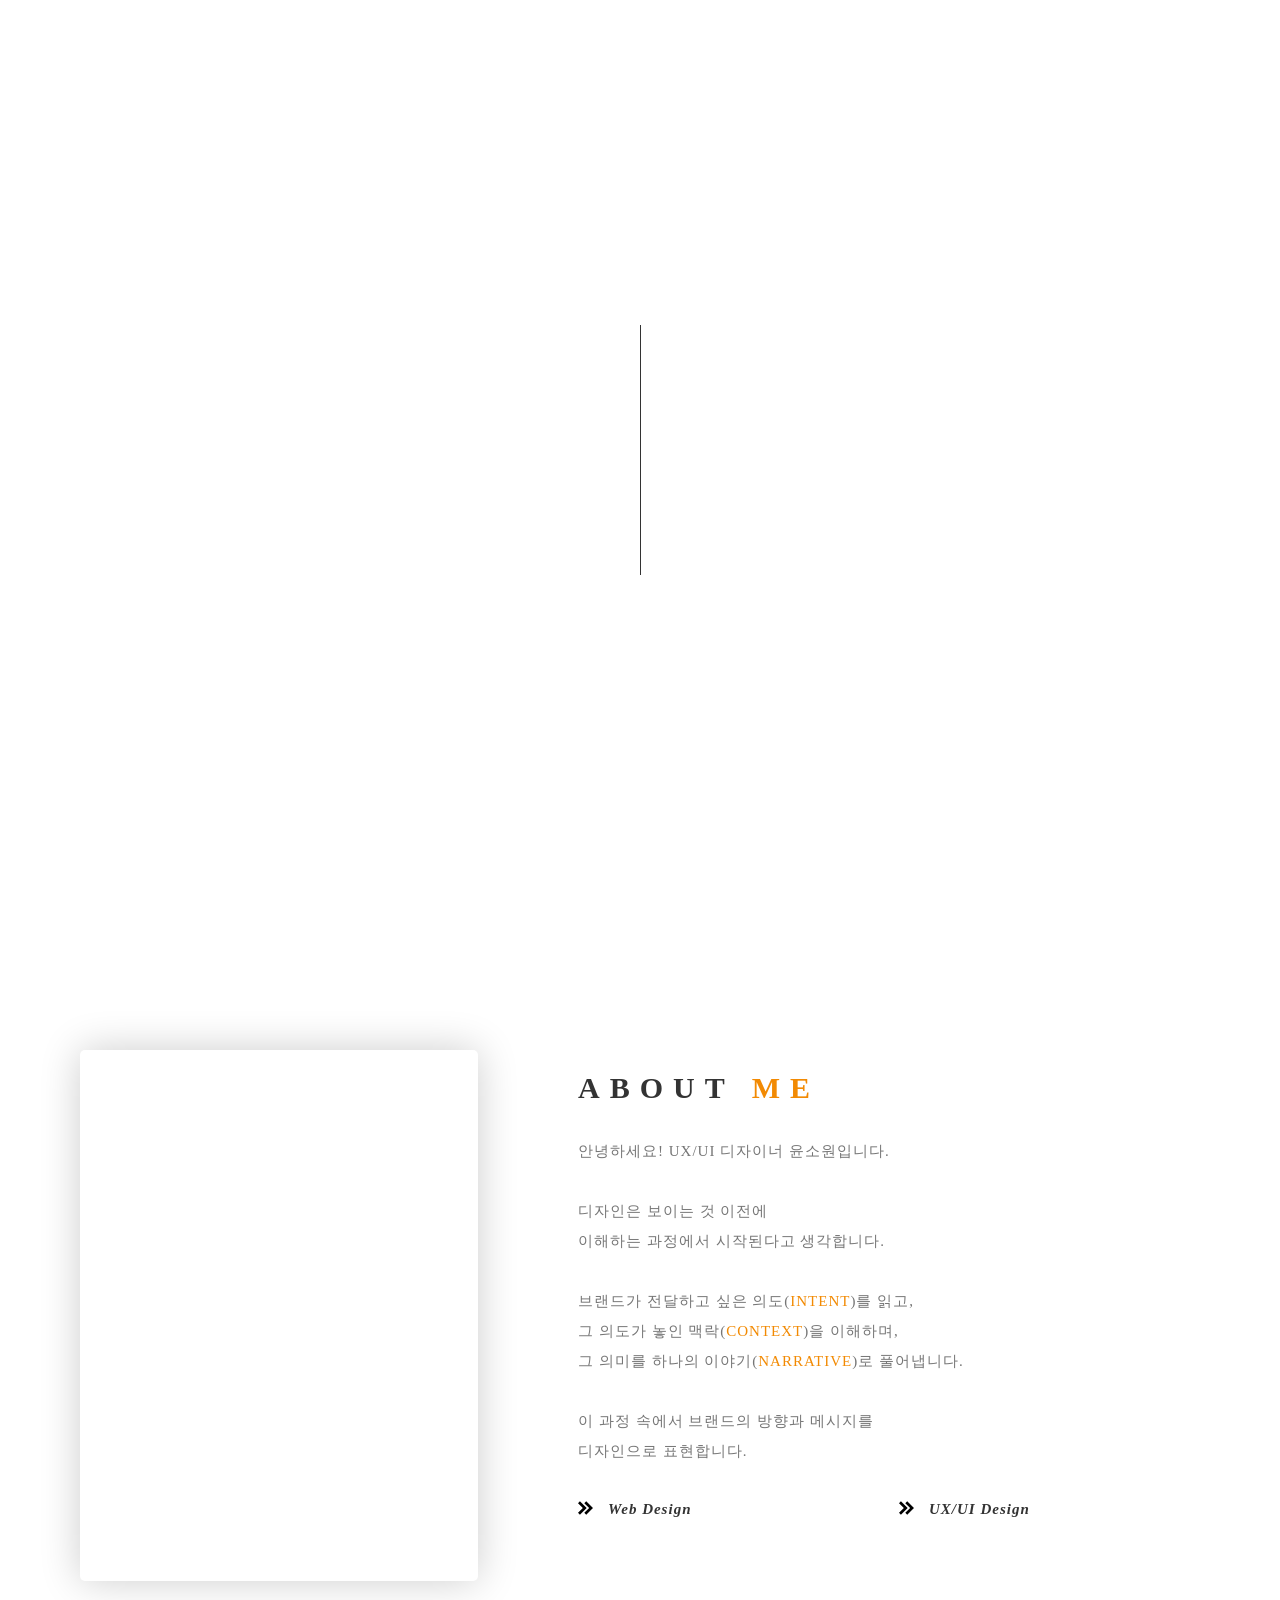
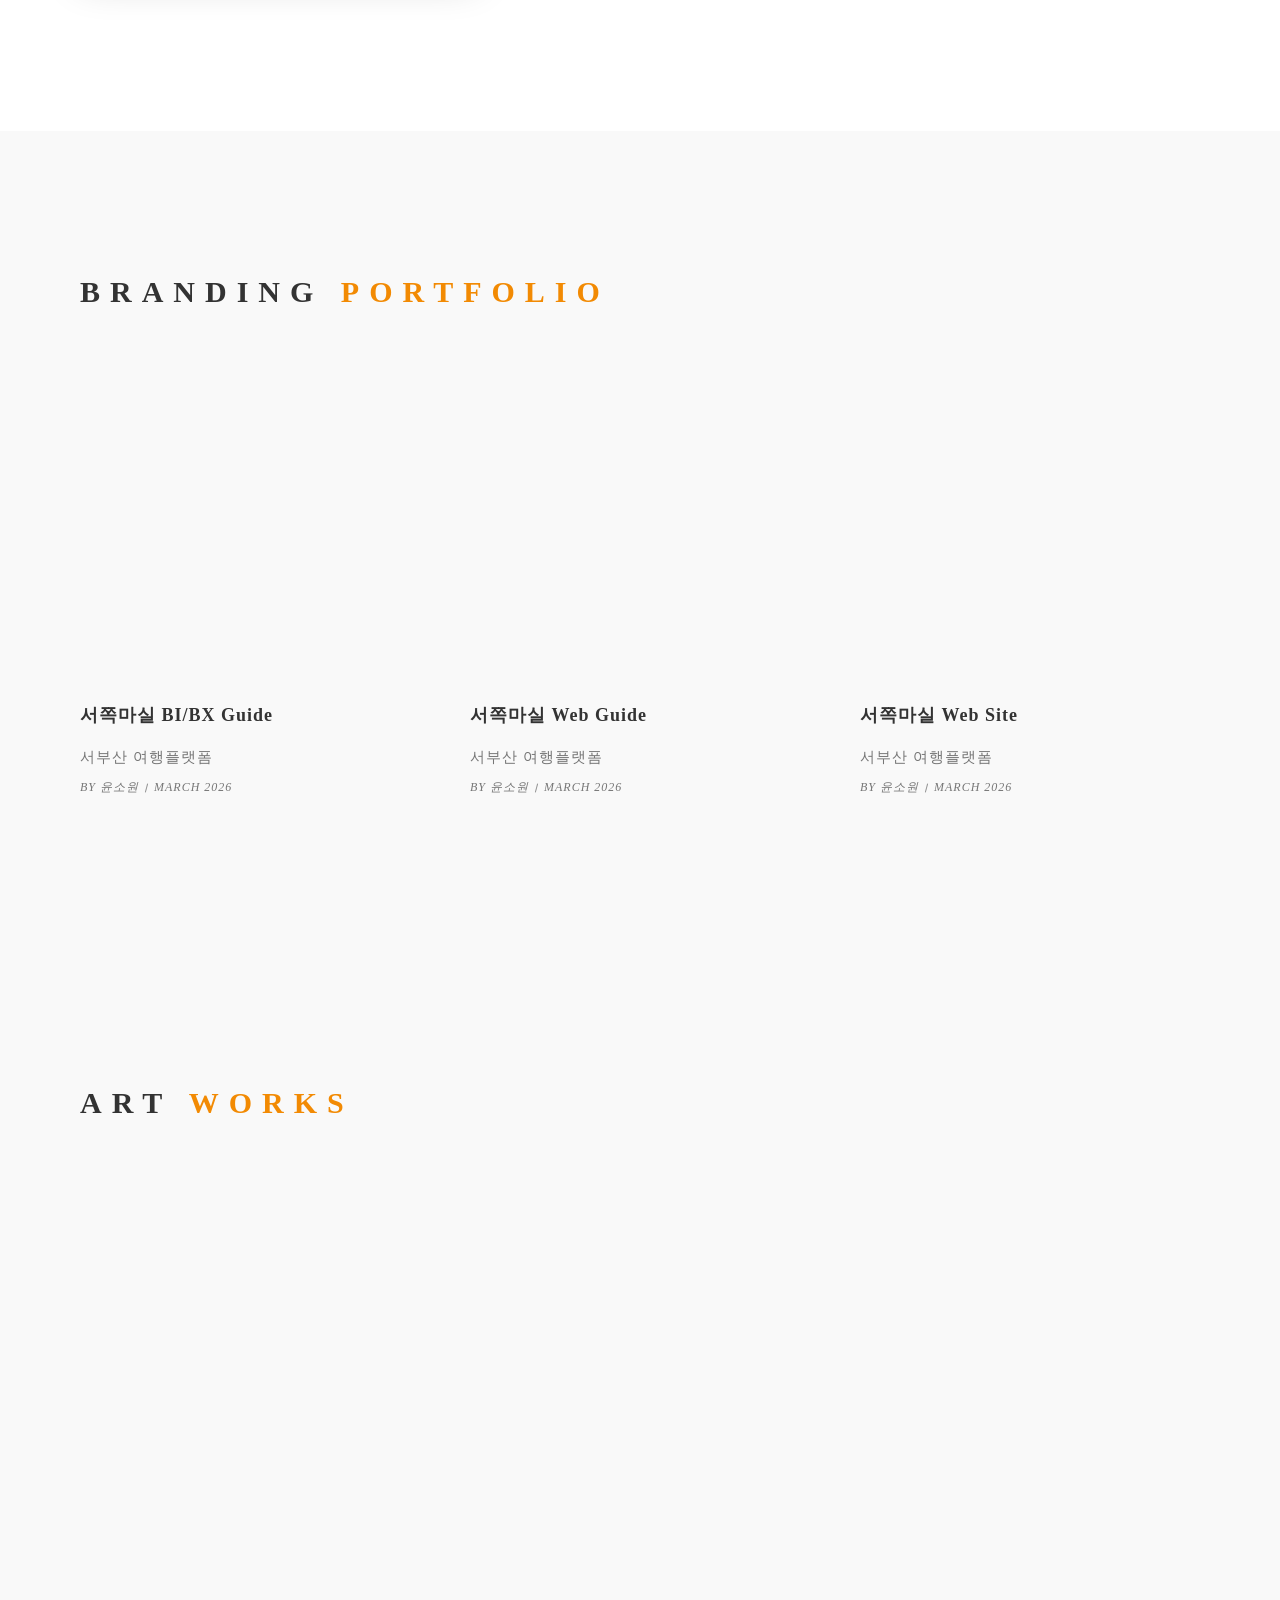
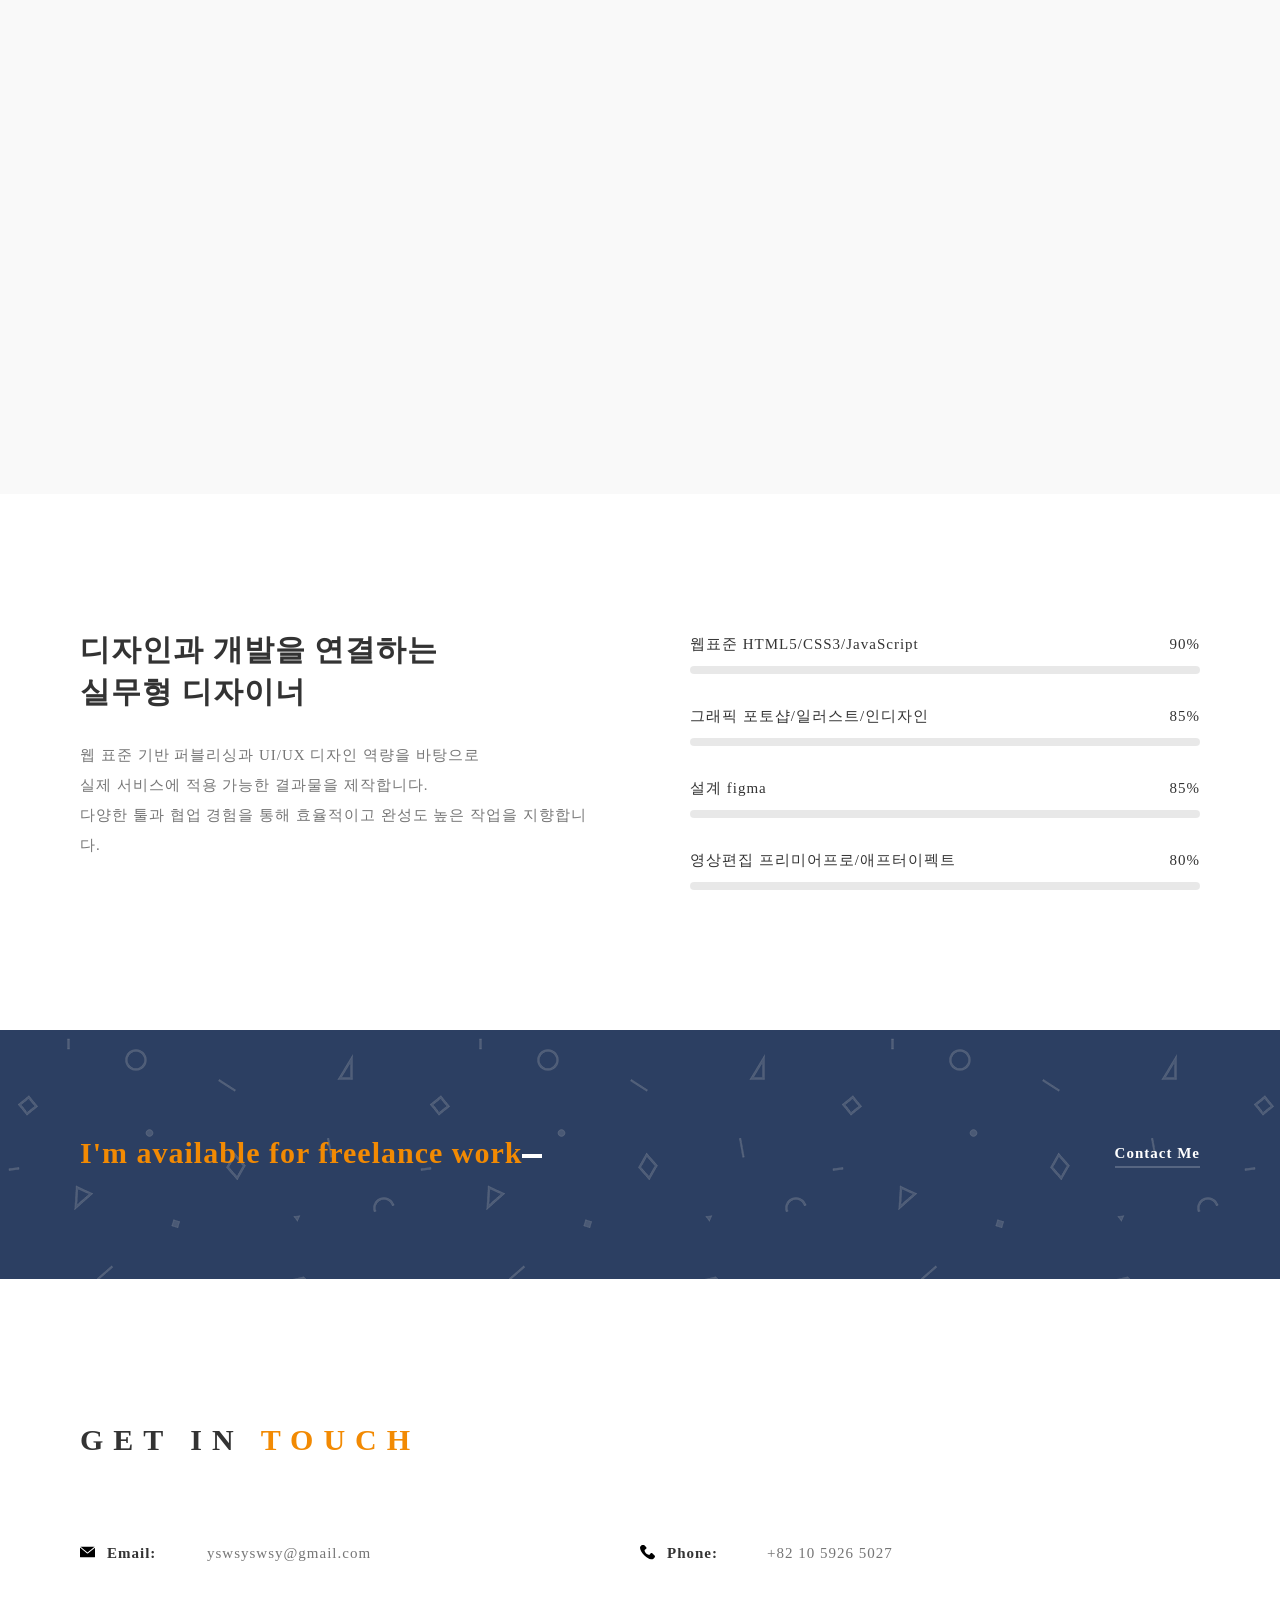
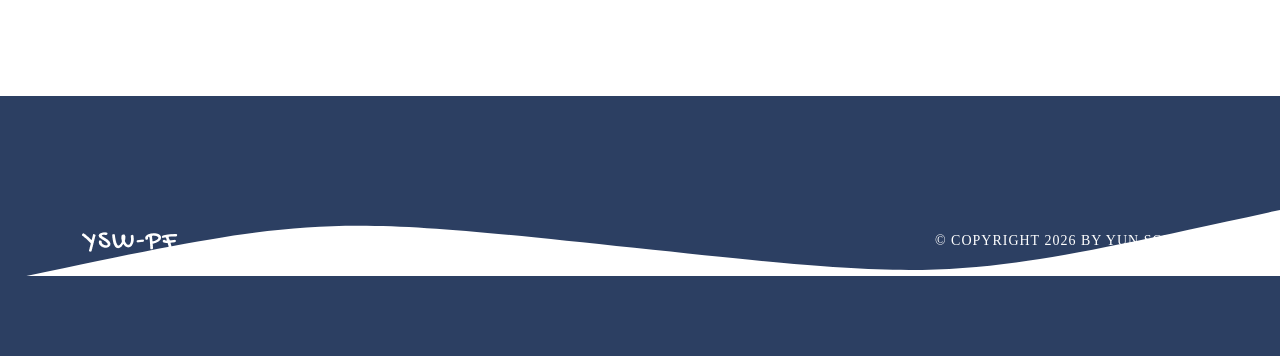
==== index.html @ cc667009 "Add files via upload" ====
<!DOCTYPE html>
<!--[if lt IE 7 ]><html class="ie ie6" lang="en"> <![endif]-->
<!--[if IE 7 ]><html class="ie ie7" lang="en"> <![endif]-->
<!--[if IE 8 ]><html class="ie ie8" lang="en"> <![endif]-->
<!--[if (gte IE 9)|!(IE)]><!-->
<html lang="ko"> <!--<![endif]-->

<head>

	<meta http-equiv="Content-Type" content="text/html; charset=utf-8" />

	<link rel="icon" type="image/png" href="img/favicon.png" />

	<meta name="description" content="Name of your web site">
	<meta name="author" content="Marketify">

	<meta name="viewport" content="width=device-width, initial-scale=1, maximum-scale=1">

	<title>Portfolio</title>

	<!-- STYLES -->
	<!-- 웹폰트 연결 -->
	<!-- font-family: 'Spoqa Han Sans Neo', 'sans-serif'; -->
	<link href='//spoqa.github.io/spoqa-han-sans/css/SpoqaHanSansNeo.css' rel='stylesheet' type='text/css'>
	<!-- font-family: "Gochi Hand", cursive; -->
	<link rel="preconnect" href="https://fonts.googleapis.com">
	<link rel="preconnect" href="https://fonts.gstatic.com" crossorigin>
	<link href="https://fonts.googleapis.com/css2?family=Gochi+Hand&display=swap" rel="stylesheet">


	<link rel="stylesheet" type="text/css" href="css/plugins.css" />
	<link rel="stylesheet" type="text/css" href="css/colors.css" />
	<link rel="stylesheet" type="text/css" href="css/darkMode.css" />
	<link rel="stylesheet" type="text/css" href="css/style.css" />
	<!--[if lt IE 9]> <script type="text/javascript" src="js/modernizr.custom.js"></script> <![endif]-->
	<!-- /STYLES -->

</head>

<body> <!-- FOR DARK MODE: Add class "dark" Example: <body class="dark"> -->

	<!-- PRELOADER -->
	<div id="preloader">
		<div class="loader_line"></div>
	</div>
	<!-- /PRELOADER -->

	<!-- WRAPPER ALL -->
	<div class="grax_tm_all_wrap" data-magic-cursor="" data-color="orange">

		<!-- MAGIC CURSOR VALUES: "", hide -->
		<!-- COLOR VALUES: blue, green, brown, pink, orange, black, white, purple, sky, cadetBlue, crimson, olive, red -->



		<!-- MODALBOX NEWS -->
		<!-- <div class="grax_tm_modalbox_news">
			<div class="box_inner">
				<div class="close">
					<a href="#"><img class="svg" src="img/svg/cancel.svg" alt="" /></a>
				</div>
				<div class="description_wrap scrollable">
				</div>
			</div>
		</div> -->
		<!-- /MODALBOX NEWS -->

		<!-- TOPBAR -->
		<div class="grax_tm_topbar">
			<div class="container">
				<div class="topbar_inner">
					<div class="logo">
						<a class="dark" href="#"><img src="img/logo/dark.png" alt="" /></a>
						<a class="light" href="#"><img src="img/logo/logo.png" alt="" /></a>
					</div>
					<div class="menu">
						<ul class="anchor_nav">
							<li class="current"><a href="#home">Home</a></li>
							<li><a href="#about">About</a></li>
							<li><a href="#portfolio">Portfolio</a></li>
							<li><a href="#artwork">Artwork</a></li>
							<li><a href="#contact">Contact</a></li>
						</ul>
					</div>
				</div>
			</div>
		</div>
		<!-- /TOPBAR -->

		<!-- MOBILE MENU -->
		<div class="grax_tm_mobile_menu">
			<div class="topbar_inner">
				<div class="container bigger">
					<div class="topbar_in">
						<div class="logo">
							<a href="#"><img src="img/logo/dark.png" alt="" /></a>
						</div>
						<div class="my_trigger">
							<div class="hamburger hamburger--collapse-r">
								<div class="hamburger-box">
									<div class="hamburger-inner"></div>
								</div>
							</div>
						</div>
					</div>
				</div>
			</div>
			<div class="dropdown">
				<div class="container">
					<div class="dropdown_inner">
						<ul class="anchor_nav">
							<li><a href="#home">Home</a></li>
							<li><a href="#about">About</a></li>
							<li><a href="#portfolio">Portfolio</a></li>
							<li><a href="#artwork">Artwork</a></li>
							<li><a href="#contact">Contact</a></li>
						</ul>
					</div>
				</div>
			</div>
		</div>
		<!-- /MOBILE MENU -->

		<!-- HERO -->
		<div class="grax_tm_hero" id="home">
			<div class="bg">
				<!-- <div class="image" data-img-url="img/slider/1.jpg"></div> -->
				<div class="image">
					<video src="img/slider/1.mp4" autoplay muted loop playsinline></video>
				</div>
				<div class="overlay"></div>
			</div>
			<div class="content">
				<div class="container">
					<div class="details" data-animation="toTop">
						<!-- Animation Values: toTop, toRight, scale, rotate -->
						<h3 class="fn_animation name">Yun Sowon</h3>
						<span class="fn_animation job">Branding &amp; UX/UI Designer</span>
					</div>
					<div class="grax_tm_down" data-skin="light">
						<div class="line_wrapper">
							<div class="line"></div>
						</div>
					</div>
				</div>
			</div>
		</div>
		<!-- /HERO -->

		<!-- ABOUT -->
		<div class="grax_tm_section" id="about">
			<div class="grax_tm_about">
				<div class="container">
					<div class="about_inner">
						<div class="left wow fadeInLeft" data-wow-duration="1.5s">
							<div class="image parallax" data-relative-input="true">
								<img src="img/placeholders/3-4.jpg" alt="" />
								<div class="main layer" data-img-url="img/about/1.jpg" data-depth="0.04"></div>
							</div>
						</div>
						<div class="right wow fadeInLeft" data-wow-duration="1.5s" data-wow-delay=".2s">
							<div class="grax_tm_title_holder">
								<h3>About <span>Me</span></h3>
							</div>
							<div class="text">
								<p>
									안녕하세요! UX/UI 디자이너 윤소원입니다.<br><br>

									디자인은 보이는 것 이전에<br>
									이해하는 과정에서 시작된다고 생각합니다.<br><br>

									브랜드가 전달하고 싶은 의도(<span>INTENT</span>)를 읽고,<br>
									그 의도가 놓인 맥락(<span>CONTEXT</span>)을 이해하며,<br>
									그 의미를 하나의 이야기(<span>NARRATIVE</span>)로 풀어냅니다.<br><br>

									이 과정 속에서 브랜드의 방향과 메시지를<br>
									디자인으로 표현합니다.
								</p>
							</div>
							<div class="list">
								<ul>
									<li>
										<div class="list_inner">
											<img class="svg" src="img/svg/checked.svg" alt="" />
											<span>Web Design</span>
										</div>
									</li>
									<li>
										<div class="list_inner">
											<img class="svg" src="img/svg/checked.svg" alt="" />
											<span>UX/UI Design</span>
										</div>
									</li>
									<!-- <li>
										<div class="list_inner">
											<img class="svg" src="img/svg/checked.svg" alt="" />
											<span>Social Media Marketing</span>
										</div>
									</li> -->
									<!-- <li>
										<div class="list_inner">
											<img class="svg" src="img/svg/checked.svg" alt="" />
											<span>Content Generation</span>
										</div>
									</li> -->
								</ul>
							</div>
							<!-- <div class="grax_tm_button">
								<a href="img/resume/resume.jpg" download>Download CV</a>
							</div> -->
						</div>
					</div>
				</div>
			</div>
		</div>
		<!-- /ABOUT -->
		<!-- NEWS -->
		<div class="grax_tm_section" id="portfolio">
			<div class="grax_tm_news">
				<div class="container">
					<div class="grax_tm_title_holder">
						<h3>Branding <span>Portfolio</span></h3>
					</div>
					<div class="news_list">
						<ul>
							<li class="wow fadeInLeft" data-wow-duration="1.5s">
								<div class="list_inner">
									<a href="./guide/guide_bibx/guide_bibx.html" target="_blank">
										<div class="image">
											<img src="img/placeholders/4-3.jpg" alt="" />
											<div class="main" data-img-url="img/news/1.jpg"></div>
										</div>
										<div class="details">
											<h3 class="title"><a href="javascript:return false;">서쪽마실 BI/BX Guide </a>
											</h3>
											<p>서부산 여행플랫폼</p>
											<p class="date">By <a href="javascript:return false;">윤소원</a> <span>March
													2026</span></p>
										</div>
									</a>
								</div>
							</li>
							<li class="wow fadeInLeft" data-wow-duration="1.5s" data-wow-delay=".2s">
								<div class="list_inner">
									<a href="./guide/guide_web/guide_web.html" target="_blank">
										<div class="image">
											<img src="img/placeholders/4-3.jpg" alt="" />
											<div class="main" data-img-url="img/news/2.jpg"></div>
										</div>
										<div class="details">
											<h3 class="title"><a href="javascript:return false;">서쪽마실 Web Guide </a>
											</h3>
											<p>서부산 여행플랫폼</p>
											<p class="date">By <a href="javascript:return false;">윤소원</a> <span>March
													2026</span></p>
										</div>
									</a>
								</div>
							</li>
							<li class="wow fadeInLeft" data-wow-duration="1.5s" data-wow-delay=".4s">
								<div class="list_inner">
									<a href="https://ysw-portfolio.github.io/westbusan-masil/" target="_blank">
										<div class="image">
											<img src="img/placeholders/4-3.jpg" alt="" />
											<div class="main" data-img-url="img/news/3.jpg"></div>
										</div>
										<div class="details">
											<h3 class="title"><a href="javascript:return false;">서쪽마실 Web Site </a></h3>
											<p>서부산 여행플랫폼</p>
											<p class="date">By <a href="javascript:return false;">윤소원</a> <span>March
													2026</span></p>
										</div>
									</a>
								</div>
							</li>
						</ul>
					</div>
				</div>
			</div>
		</div>
		<!-- /NEWS -->
		<!-- PORTFOLIO -->
		<div class="grax_tm_section" id="artwork">
			<div class="grax_tm_portfolio">
				<div class="container">
					<div class="grax_tm_title_holder">
						<h3>Art <span>Works</span></h3>
					</div>
					<div class="portfolio_list">
						<ul class="gallery_zoom my_waypoint">
							<!-- 1 -->
							<li class="wow fadeInLeft" data-wow-duration="1.5s">
								<div class="list_inner">
									<div class="image">
										<img src="img/placeholders/1-1.jpg" alt="" />
										<div class="main" data-img-url="img/portfolio/s_1.jpg"></div>
									</div>
									<div class="overlay"></div>
									<div class="details">
										<span>포스터</span>
										<h3>Art Busan</h3>
									</div>
									<a class="grax_tm_full_link zoom" href="img/portfolio/1.jpg"></a>
								</div>
							</li>
							<!-- 2 -->
							<li class="wow fadeInLeft" data-wow-duration="1.5s" data-wow-delay=".2s">
								<div class="list_inner">
									<div class="image">
										<img src="img/placeholders/1-1.jpg" alt="" />
										<div class="main" data-img-url="img/portfolio/s_2.jpg"></div>
									</div>
									<div class="overlay"></div>
									<div class="details">
										<span>포스터</span>
										<h3>부산청년문화주간 영스트리트 파티</h3>
									</div>
									<a class="grax_tm_full_link zoom" href="img/portfolio/2.jpg"></a>
								</div>
							</li>
							<!-- 3 -->
							<li class="wow fadeInLeft" data-wow-duration="1.5s" data-wow-delay=".4s">
								<div class="list_inner">
									<div class="image">
										<img src="img/placeholders/1-1.jpg" alt="" />
										<div class="main" data-img-url="img/portfolio/s_3.jpg"></div>
									</div>
									<div class="overlay"></div>
									<div class="details">
										<span>포스터</span>
										<h3>부산카페쇼</h3>
									</div>
									<a class="grax_tm_full_link zoom" href="img/portfolio/3.jpg"></a>
								</div>
							</li>
							<!-- 4 -->
							<li class="wow fadeInLeft" data-wow-duration="1.5s">
								<div class="list_inner">
									<div class="image">
										<img src="img/placeholders/1-1.jpg" alt="" />
										<div class="main" data-img-url="img/portfolio/s_4.jpg"></div>
									</div>
									<div class="overlay"></div>
									<div class="details">
										<span>포스터</span>
										<h3>부산 글로벌 오픈스카이 데이</h3>
									</div>
									<!-- <a class="grax_tm_full_link popup-youtube"
										href="https://www.youtube.com/watch?v=ICr_bOuM9Zo"></a> -->
									<a class="grax_tm_full_link zoom" href="img/portfolio/4.jpg"></a>
								</div>
							</li>
							<!-- 5 -->
							<li class="wow fadeInLeft" data-wow-duration="1.5s" data-wow-delay=".2s">
								<div class="list_inner">
									<div class="image">
										<img src="img/placeholders/1-1.jpg" alt="" />
										<div class="main" data-img-url="img/portfolio/s_5.jpg"></div>
									</div>
									<div class="overlay"></div>
									<div class="details">
										<span>포스터</span>
										<h3>부산국제락페스티벌</h3>
									</div>
									<a class="grax_tm_full_link zoom" href="img/portfolio/5.jpg"></a>
								</div>
							</li>
							<!-- 6 -->
							<li class="wow fadeInLeft" data-wow-duration="1.5s" data-wow-delay=".4s">
								<div class="list_inner">
									<div class="image">
										<img src="img/placeholders/1-1.jpg" alt="" />
										<div class="main" data-img-url="img/portfolio/s_6.jpg"></div>
									</div>
									<div class="overlay"></div>
									<div class="details">
										<span>포스터</span>
										<h3>서부산 시티투어</h3>
									</div>
									<a class="grax_tm_full_link zoom" href="img/portfolio/6.jpg"></a>
								</div>
							</li>
						</ul>
					</div>
				</div>
			</div>
		</div>
		<!-- /PORTFOLIO -->

		<!-- PROGRESS -->
		<div class="grax_tm_progress_part">
			<div class="container">
				<div class="part_inner">
					<div class="left wow fadeInLeft" data-wow-duration="1.5s">
						<h3>디자인과 개발을 연결하는<br> 실무형 디자이너</h3>
						<p>
							웹 표준 기반 퍼블리싱과 UI/UX 디자인 역량을 바탕으로<br>
							실제 서비스에 적용 가능한 결과물을 제작합니다.<br>
							다양한 툴과 협업 경험을 통해 효율적이고 완성도 높은 작업을 지향합니다.
						</p>
					</div>
					<div class="right wow fadeInLeft" data-wow-duration="1.5s" data-wow-delay=".2s">
						<div class="kioto_progress">
							<div class="progress_inner" data-value="90">
								<span><span class="label">웹표준 HTML5&#47;CSS3&#47;JavaScript</span><span
										class="number">90%</span></span>
								<div class="background">
									<div class="bar">
										<div class="bar_in"></div>
									</div>
								</div>
							</div>

							<div class="progress_inner" data-value="85">
								<span><span class="label">그래픽 포토샵&#47;일러스트&#47;인디자인</span><span
										class="number">85%</span></span>
								<div class="background">
									<div class="bar">
										<div class="bar_in"></div>
									</div>
								</div>
							</div>

							<div class="progress_inner" data-value="85">
								<span><span class="label">설계 figma</span><span class="number">85%</span></span>
								<div class="background">
									<div class="bar">
										<div class="bar_in"></div>
									</div>
								</div>
							</div>

							<div class="progress_inner" data-value="80">
								<span><span class="label">영상편집 프리미어프로&#47;애프터이펙트</span><span
										class="number">80%</span></span>
								<div class="background">
									<div class="bar">
										<div class="bar_in"></div>
									</div>
								</div>
							</div>
						</div>
					</div>
				</div>
			</div>
		</div>
		<!-- /PROGRESS -->

		<!-- TALK -->
		<div class="grax_tm_section">
			<div class="grax_tm_talk">
				<div class="container">
					<div class="talk_inner">
						<div class="text wow fadeInLeft" data-wow-duration="1.5s">
							<h3><span>I'm available for freelance work</span></h3>
						</div>
						<div class="button wow fadeInLeft anchor" data-wow-duration="1.5s" data-wow-delay=".2s">
							<a href="#contact">Contact Me</a>
						</div>
					</div>
				</div>
			</div>
		</div>
		<!-- /TALK -->



		<!-- CONTACT -->
		<div class="grax_tm_contact" id="contact">
			<div class="container">
				<div class="grax_tm_title_holder">
					<h3>Get in <span>Touch</span></h3>
				</div>
				<div class="contact_inner">
					<div class="left wow fadeInLeft" data-wow-duration="1s">
						<!-- <div class="text">
							<p>Please fill out the form on this section to contact with me. Or call between 9:00 a.m.
								and 8:00 p.m. ET, Monday through Friday</p>
						</div> -->
						<div class="info_list">
							<ul>
								<!-- <li>
									<div class="list_inner">
										<img class="svg" src="img/svg/location.svg" alt="" />
										<p><span class="first">Address:</span><span class="second">Brook 103, New York,
												USA</span></p>
									</div>
								</li> -->
								<li>
									<div class="list_inner">
										<img class="svg" src="img/svg/email.svg" alt="" />
										<p><span class="first">Email:</span><span class="second"><a
													href="#">yswsyswsy@gmail.com</a></span></p>
									</div>
								</li>
								<li>
									<div class="list_inner">
										<img class="svg" src="img/svg/phone.svg" alt="" />
										<p><span class="first">Phone:</span><span class="second"><a href="#">+82 10 5926
													5027</a></span /p>
									</div>
								</li>
								<!-- <li>
									<div class="list_inner">
										<img class="svg" src="img/svg/social/dribbble.svg" alt="" />
										<p><span class="first">Website:</span><span class="second"><a
													href="#">깃허브올리고수정하기</a></span></p>
									</div>
								</li> -->
								<!-- <li>
									<div class="list_inner">
										<img class="svg" src="img/svg/social/twitter.svg" alt="" />
										<p><span class="first">Twitter:</span><span class="second"><a
													href="#">@twitternickname</a></span></p>
									</div>
								</li> -->
								<!-- <li>
									<div class="list_inner">
										<img class="svg" src="img/svg/social/facebook.svg" alt="" />
										<p><span class="first">Facebook:</span><span class="second"><a
													href="#">@facebooknickname</a></span></p>
									</div>
								</li> -->
							</ul>
						</div>
					</div>
					<!-- <div class="right wow fadeInLeft" data-wow-duration="1s" data-wow-delay=".2s">
						<div class="fields">
							<form action="/" method="post" class="contact_form" id="contact_form">
								<div class="returnmessage"
									data-success="Your message has been received, We will contact you soon."></div>
								<div class="empty_notice"><span>Please Fill Required Fields</span></div>
								<div class="first">
									<ul>
										<li>
											<input id="name" type="text" placeholder="Name">
										</li>
										<li>
											<input id="email" type="text" placeholder="Email">
										</li>
									</ul>
								</div>
								<div class="last">
									<textarea id="message" placeholder="Message"></textarea>
								</div>
								<div class="grax_tm_button">
									<a id="send_message" href="#">Send Message</a>
								</div>

		

							</form>
						</div>
					</div> -->
				</div>
			</div>
		</div>
		<!-- /CONTACT -->

		<!-- COPYRIGHT -->
		<div class="grax_tm_section">
			<div class="grax_tm_copyright">
				<div class="my_wave">
					<svg width="100%" height="100%" version="1.1" xmlns="http://www.w3.org/2000/svg">
						<defs></defs>
						<path id="wave_img" data-color="#fff"
							d="M 0 185.609 C 317.16666666666663 118.136 317.16666666666663 118.136 634.3333333333333 151.87 C 951.4999999999999 185.609 951.4999999999999 185.609 1268.6666666666665 116.402 C 1585.833333333333 47.195 1585.833333333333 47.195 1903 131.925 L 1903 507 L 0 507 Z"
							fill="#fff"></path>
					</svg>
				</div>
				<div class="container">
					<div class="copyright_inner">
						<div class="logo wow fadeInLeft" data-wow-duration="1s">
							<img src="img/logo/logo.png" alt="" />
						</div>
						<div class="social wow fadeInLeft" data-wow-duration="1s" data-wow-delay=".2s">
							<ul>
								<!-- <li><a href="#"><img class="svg" src="img/svg/social/facebook.svg" alt="" /></a></li>
								<li><a href="#"><img class="svg" src="img/svg/social/twitter.svg" alt="" /></a></li>
								<li><a href="#"><img class="svg" src="img/svg/social/dribbble.svg" alt="" /></a></li>
								<li><a href="#"><img class="svg" src="img/svg/social/tik-tok.svg" alt="" /></a></li> -->
								<!-- You can download another svg icons from here for free https://www.flaticon.com -->
							</ul>
						</div>
						<div class="copy wow fadeInLeft" data-wow-duration="1s" data-wow-delay=".4s">
							<p>&copy; Copyright 2026 by YUN SOWON</p>
						</div>
					</div>
				</div>
			</div>
		</div>
		<!-- /COPYRIGHT -->

		<!-- CURSOR -->
		<div class="mouse-cursor cursor-outer"></div>
		<div class="mouse-cursor cursor-inner"></div>
		<!-- /CURSOR -->

		<!-- START: Page Progress -->
		<div class="progressbar">
			<a href="#"><span class="text">To Top</span></a>
			<span class="line"></span>
		</div>
		<!-- END: Page Progress -->

	</div>
	<!-- / WRAPPER ALL -->

	<!-- SCRIPTS -->
	<script src="js/jquery.js"></script>
	<!--[if lt IE 10]> <script type="text/javascript" src="js/ie8.js"></script> <![endif]-->
	<script src="js/plugins.js"></script>
	<script src="js/init.js"></script>
	<!-- /SCRIPTS -->

</body>

</html>
---- css/plugins.css ----
/*
This file is made by Marketify (2022)

01) BASE
02) FORM ELEMENTS
03) FONTELLO
04) SKELETON OR GRID
05) ANIMATION


*/

/*------------------------------------------------------------------*/ 
/*	BASE
/*------------------------------------------------------------------*/

html,body,div,span,applet,object,iframe,h1,h2,h3,h4,h5,h6,p,blockquote,pre,a,abbr,acronym,address,big,cite,code,del,dfn,em,font,ins,kbd,q,s,samp,small,strike,strong,sub,sup,tt,var,b,u,i,center,dl,dt,dd,ol,ul,li,fieldset,form,label,legend,table,caption,tbody,tfoot,thead,tr,th,td
	{
	background: transparent;
	border: 0;
	margin: 0;
	padding: 0;
	vertical-align: baseline;
	outline: none;
}

article, aside, details, figcaption, figure, footer, header, hgroup, nav, section {
    display: block;
}

blockquote {
	quotes: none;
}

blockquote:before,blockquote:after {
	content: '';
	content: none;
}
ul, ol{
	margin:0px;	
}
ul li, ol li{
	margin:0px;
}
img{
	vertical-align:middle;
	max-width:100%;
}
iframe{
	max-width:100%;
}
del {
	text-decoration: line-through;
}
a, i{
	border:none;
}
a:hover{text-decoration:none;}

table{
	width:100%;
	max-width:100%;
	text-align:left;
	border-collapse: collapse;
	border-spacing: 0px;
	margin-bottom:15px;
	color:#999;
	border:1px solid #eee;
}
table tr{
	border:1px solid #eee;
}
table th{
	vertical-align:top;
	color:#333;
	background:none;
	font-size:16px;
	font-weight:normal;
	padding:15px 10px;
	border:1px solid #eee;
}
table td{
	vertical-align:top;
	padding:10px;
	border:1px solid #eee;
}

code, pre {
	padding: 10px;
	padding-bottom: 0;
	border-left: 3px solid #6FBF71;
	border-bottom: 1px solid transparent;
	background: #f7f7f7;
	overflow-x:scroll;
}

pre{
	display: block;	
	word-break: break-all;
	word-wrap: break-word;
}
pre code { white-space: pre-wrap; }

.space10{width:100%; float:left; clear:both; margin-bottom:10px;}
.space20{width:100%; float:left; clear:both; margin-bottom:20px;}
.space30{width:100%; float:left; clear:both; margin-bottom:30px;}
.space40{width:100%; float:left; clear:both; margin-bottom:40px;}
.space50{width:100%; float:left; clear:both; margin-bottom:50px;}
.space60{width:100%; float:left; clear:both; margin-bottom:60px;}
.space70{width:100%; float:left; clear:both; margin-bottom:70px;}
.space80{width:100%; float:left; clear:both; margin-bottom:80px;}
.space90{width:100%; float:left; clear:both; margin-bottom:90px;}
.space100{width:100%; float:left; clear:both; margin-bottom:100px;}
.space200{width:100%; float:left; clear:both; margin-bottom:200px;}
.space300{width:100%; float:left; clear:both; margin-bottom:300px;}
.space400{width:100%; float:left; clear:both; margin-bottom:400px;}
.space500{width:100%; float:left; clear:both; margin-bottom:500px;}
.space1000{width:100%; float:left; clear:both; margin-bottom:1000px;}

/*------------------------------------------------------------------*/ 
/*	FORM ELEMENTS
/*------------------------------------------------------------------*/

textarea{
	border-radius:0;
	font-size:13px;
	resize:vertical;
	font-family:"Poppins";
	letter-spacing: 1.2px !important;
	
	-webkit-box-sizing: border-box; /* Safari/Chrome, other WebKit */
	-moz-box-sizing: border-box;    /* Firefox, other Gecko */
	-ms-box-sizing: border-box;     /* IE 10 + */
	box-sizing: border-box;         /* Opera/IE 8+ */
	
	line-height:1.4;
	padding:10px!important;
	width:100%;
	border:1px solid #eee;
	
	-webkit-transition: all .3s ease;
	   -moz-transition: all .3s ease;
	    -ms-transition: all .3s ease;
	     -o-transition: all .3s ease;
	        transition: all .3s ease;
}
input[type="text"],
input[type="password"],
input[type="datetime"],
input[type="datetime-local"],
input[type="date"],
input[type="month"],
input[type="time"],
input[type="week"],
input[type="number"],
input[type="email"],
input[type="url"],
input[type="search"],
input[type="tel"],
input[type="color"],
.uneditable-input {
	border-radius:0;
	font-size:13px;
	min-width:auto;
	letter-spacing:1.4px;
	
	-webkit-box-sizing: border-box; /* Safari/Chrome, other WebKit */
	-moz-box-sizing: border-box;    /* Firefox, other Gecko */
	-ms-box-sizing: border-box;     /* IE 10 + */
	box-sizing: border-box;         /* Opera/IE 8+ */
	
	font-family:"Poppins";
	
	line-height:1.6;
	padding:10px!important;
	height:44px;
	vertical-align:middle;
	border:1px solid #eee;
	
	-webkit-transition: all .3s ease;
	   -moz-transition: all .3s ease;
	    -ms-transition: all .3s ease;
	     -o-transition: all .3s ease;
	        transition: all .3s ease;
}

textarea:focus,
input[type="text"]:focus,
input[type="password"]:focus,
input[type="datetime"]:focus,
input[type="datetime-local"]:focus,
input[type="date"]:focus,
input[type="month"]:focus,
input[type="time"]:focus,
input[type="week"]:focus,
input[type="number"]:focus,
input[type="email"]:focus,
input[type="url"]:focus,
input[type="search"]:focus,
input[type="tel"]:focus,
input[type="color"]:focus,
.uneditable-input:focus {
	border-color:#ccc;
	background:#eee;
}

input[type="submit"]{
	padding: 13px 15px;
	height: 40px;
	line-height: 1;
	text-transform: uppercase;
	font-size: 13px;
	font-weight: 600;
	text-decoration: none;
	letter-spacing: 0.5px;
	border:none;
	cursor:pointer;
	color: #FFF;
	background:#777;
	
	-webkit-transition: all .3s ease;
	   -moz-transition: all .3s ease;
	    -ms-transition: all .3s ease;
	     -o-transition: all .3s ease;
	        transition: all .3s ease;
}
input[type="submit"]:hover{
	background:#444;
}
select{
	padding:8px;
	border:2px solid #eee;
}
input[type="button"]{
	cursor:pointer;
	-webkit-transition: all .3s ease;
	   -moz-transition: all .3s ease;
	    -ms-transition: all .3s ease;
	     -o-transition: all .3s ease;
	        transition: all .3s ease;
}


/*------------------------------------------------------------------*/ 
/*	MAGNIFIC POPUP
/*------------------------------------------------------------------*/

.mfp-bg,.mfp-wrap{position:fixed;left:0;top:0}.mfp-bg,.mfp-container,.mfp-wrap{height:100%;width:100%}.mfp-arrow:after,.mfp-arrow:before,.mfp-container:before,.mfp-figure:after{content:''}.mfp-bg{z-index:1042;overflow:hidden;background:#0b0b0b;opacity:.8}.mfp-wrap{z-index:1043;outline:0!important;-webkit-backface-visibility:hidden}.mfp-container{text-align:center;position:absolute;left:0;top:0;padding:0 8px;box-sizing:border-box}.mfp-container:before{display:inline-block;height:100%;vertical-align:middle}.mfp-align-top .mfp-container:before{display:none}.mfp-content{position:relative;display:inline-block;vertical-align:middle;margin:0 auto;text-align:left;z-index:1045}.mfp-ajax-holder .mfp-content,.mfp-inline-holder .mfp-content{width:100%;cursor:auto}.mfp-ajax-cur{cursor:progress}.mfp-zoom-out-cur,.mfp-zoom-out-cur .mfp-image-holder .mfp-close{cursor:-moz-zoom-out;cursor:-webkit-zoom-out;cursor:zoom-out}.mfp-zoom{cursor:pointer;cursor:-webkit-zoom-in;cursor:-moz-zoom-in;cursor:zoom-in}.mfp-auto-cursor .mfp-content{cursor:auto}.mfp-arrow,.mfp-close,.mfp-counter,.mfp-preloader{-webkit-user-select:none;-moz-user-select:none;user-select:none}.mfp-loading.mfp-figure{display:none}.mfp-hide{display:none!important}.mfp-preloader{color:#CCC;position:absolute;top:50%;width:auto;text-align:center;margin-top:-.8em;left:8px;right:8px;z-index:1044}.mfp-preloader a{color:#CCC}.mfp-close,.mfp-preloader a:hover{color:#FFF}.mfp-s-error .mfp-content,.mfp-s-ready .mfp-preloader{display:none}button.mfp-arrow,button.mfp-close{overflow:visible;cursor:pointer;background:0 0;border:0;-webkit-appearance:none;display:block;outline:0;padding:0;z-index:1046;box-shadow:none;touch-action:manipulation}.mfp-figure:after,.mfp-iframe-scaler iframe{box-shadow:0 0 8px rgba(0,0,0,.6);position:absolute;left:0}button::-moz-focus-inner{padding:0;border:0}.mfp-close{width:44px;height:44px;line-height:44px;position:absolute;right:0;top:0;text-decoration:none;text-align:center;opacity:.65;padding:0 0 18px 10px;font-style:normal;font-size:28px;font-family:Arial,Baskerville,monospace}.mfp-close:focus,.mfp-close:hover{opacity:1}.mfp-close:active{top:1px}.mfp-close-btn-in .mfp-close{color:#333}.mfp-iframe-holder .mfp-close,.mfp-image-holder .mfp-close{color:#FFF;right:-6px;text-align:right;padding-right:6px;width:100%}.mfp-counter{position:absolute;top:0;right:0;color:#CCC;font-size:12px;line-height:18px;white-space:nowrap}.mfp-figure,img.mfp-img{line-height:0}.mfp-arrow{position:absolute;opacity:.65;margin:-55px 0 0;top:50%;padding:0;width:90px;height:110px;-webkit-tap-highlight-color:transparent}.mfp-arrow:active{margin-top:-54px}.mfp-arrow:focus,.mfp-arrow:hover{opacity:1}.mfp-arrow:after,.mfp-arrow:before{display:block;width:0;height:0;position:absolute;left:0;top:0;margin-top:35px;margin-left:35px;border:inset transparent}.mfp-arrow:after{border-top-width:13px;border-bottom-width:13px;top:8px}.mfp-arrow:before{border-top-width:21px;border-bottom-width:21px;opacity:.7}.mfp-arrow-left{left:0}.mfp-arrow-left:after{border-right:17px solid #FFF;margin-left:31px}.mfp-arrow-left:before{margin-left:25px;border-right:27px solid #3F3F3F}.mfp-arrow-right{right:0}.mfp-arrow-right:after{border-left:17px solid #FFF;margin-left:39px}.mfp-arrow-right:before{border-left:27px solid #3F3F3F}.mfp-iframe-holder{padding-top:40px;padding-bottom:40px}.mfp-iframe-holder .mfp-content{line-height:0;width:100%;max-width:900px}.mfp-image-holder .mfp-content,img.mfp-img{max-width:100%}.mfp-iframe-holder .mfp-close{top:-40px}.mfp-iframe-scaler{width:100%;height:0;overflow:hidden;padding-top:56.25%}.mfp-iframe-scaler iframe{display:block;top:0;width:100%;height:100%;background:#000}.mfp-figure:after,img.mfp-img{width:auto;height:auto;display:block}img.mfp-img{box-sizing:border-box;padding:40px 0;margin:0 auto}.mfp-figure:after{top:40px;bottom:40px;right:0;z-index:-1;background:#444}.mfp-figure small{color:#BDBDBD;display:block;font-size:12px;line-height:14px}.mfp-figure figure{margin:0}.mfp-bottom-bar{margin-top:-36px;position:absolute;top:100%;left:0;width:100%;cursor:auto}.mfp-title{text-align:left;line-height:18px;color:#F3F3F3;word-wrap:break-word;padding-right:36px}.mfp-gallery .mfp-image-holder .mfp-figure{cursor:pointer}@media screen and (max-width:800px) and (orientation:landscape),screen and (max-height:300px){.mfp-img-mobile .mfp-image-holder{padding-left:0;padding-right:0}.mfp-img-mobile img.mfp-img{padding:0}.mfp-img-mobile .mfp-figure:after{top:0;bottom:0}.mfp-img-mobile .mfp-figure small{display:inline;margin-left:5px}.mfp-img-mobile .mfp-bottom-bar{background:rgba(0,0,0,.6);bottom:0;margin:0;top:auto;padding:3px 5px;position:fixed;box-sizing:border-box}.mfp-img-mobile .mfp-bottom-bar:empty{padding:0}.mfp-img-mobile .mfp-counter{right:5px;top:3px}.mfp-img-mobile .mfp-close{top:0;right:0;width:35px;height:35px;line-height:35px;background:rgba(0,0,0,.6);position:fixed;text-align:center;padding:0}}@media all and (max-width:900px){.mfp-arrow{-webkit-transform:scale(.75);transform:scale(.75)}.mfp-arrow-left{-webkit-transform-origin:0;transform-origin:0}.mfp-arrow-right{-webkit-transform-origin:100%;transform-origin:100%}.mfp-container{padding-left:6px;padding-right:6px}}



/*------------------------------------------------------------------*/ 
/*	ANIMATION
/*------------------------------------------------------------------*/

/*!
 * animate.css -http://daneden.me/animate
 * Version - 3.5.2
 * Licensed under the MIT license - http://opensource.org/licenses/MIT
 *
 * Copyright (c) 2017 Daniel Eden
 */

.animated {
  animation-duration: 1s;
  animation-fill-mode: both;
}

.animated.infinite {
  animation-iteration-count: infinite;
}

.animated.hinge {
  animation-duration: 2s;
}

.animated.flipOutX,
.animated.flipOutY,
.animated.bounceIn,
.animated.bounceOut {
  animation-duration: .75s;
}

@keyframes bounce {
  from, 20%, 53%, 80%, to {
    animation-timing-function: cubic-bezier(0.215, 0.610, 0.355, 1.000);
    transform: translate3d(0,0,0);
  }

  40%, 43% {
    animation-timing-function: cubic-bezier(0.755, 0.050, 0.855, 0.060);
    transform: translate3d(0, -30px, 0);
  }

  70% {
    animation-timing-function: cubic-bezier(0.755, 0.050, 0.855, 0.060);
    transform: translate3d(0, -15px, 0);
  }

  90% {
    transform: translate3d(0,-4px,0);
  }
}

.bounce {
  animation-name: bounce;
  transform-origin: center bottom;
}

@keyframes flash {
  from, 50%, to {
    opacity: 1;
  }

  25%, 75% {
    opacity: 0;
  }
}

.flash {
  animation-name: flash;
}

/* originally authored by Nick Pettit - https://github.com/nickpettit/glide */

@keyframes pulse {
  from {
    transform: scale3d(1, 1, 1);
  }

  50% {
    transform: scale3d(1.05, 1.05, 1.05);
  }

  to {
    transform: scale3d(1, 1, 1);
  }
}

.pulse {
  animation-name: pulse;
}

@keyframes rubberBand {
  from {
    transform: scale3d(1, 1, 1);
  }

  30% {
    transform: scale3d(1.25, 0.75, 1);
  }

  40% {
    transform: scale3d(0.75, 1.25, 1);
  }

  50% {
    transform: scale3d(1.15, 0.85, 1);
  }

  65% {
    transform: scale3d(.95, 1.05, 1);
  }

  75% {
    transform: scale3d(1.05, .95, 1);
  }

  to {
    transform: scale3d(1, 1, 1);
  }
}

.rubberBand {
  animation-name: rubberBand;
}

@keyframes shake {
  from, to {
    transform: translate3d(0, 0, 0);
  }

  10%, 30%, 50%, 70%, 90% {
    transform: translate3d(-10px, 0, 0);
  }

  20%, 40%, 60%, 80% {
    transform: translate3d(10px, 0, 0);
  }
}

.shake {
  animation-name: shake;
}

@keyframes headShake {
  0% {
    transform: translateX(0);
  }

  6.5% {
    transform: translateX(-6px) rotateY(-9deg);
  }

  18.5% {
    transform: translateX(5px) rotateY(7deg);
  }

  31.5% {
    transform: translateX(-3px) rotateY(-5deg);
  }

  43.5% {
    transform: translateX(2px) rotateY(3deg);
  }

  50% {
    transform: translateX(0);
  }
}

.headShake {
  animation-timing-function: ease-in-out;
  animation-name: headShake;
}

@keyframes swing {
  20% {
    transform: rotate3d(0, 0, 1, 15deg);
  }

  40% {
    transform: rotate3d(0, 0, 1, -10deg);
  }

  60% {
    transform: rotate3d(0, 0, 1, 5deg);
  }

  80% {
    transform: rotate3d(0, 0, 1, -5deg);
  }

  to {
    transform: rotate3d(0, 0, 1, 0deg);
  }
}

.swing {
  transform-origin: top center;
  animation-name: swing;
}

@keyframes tada {
  from {
    transform: scale3d(1, 1, 1);
  }

  10%, 20% {
    transform: scale3d(.9, .9, .9) rotate3d(0, 0, 1, -3deg);
  }

  30%, 50%, 70%, 90% {
    transform: scale3d(1.1, 1.1, 1.1) rotate3d(0, 0, 1, 3deg);
  }

  40%, 60%, 80% {
    transform: scale3d(1.1, 1.1, 1.1) rotate3d(0, 0, 1, -3deg);
  }

  to {
    transform: scale3d(1, 1, 1);
  }
}

.tada {
  animation-name: tada;
}

/* originally authored by Nick Pettit - https://github.com/nickpettit/glide */

@keyframes wobble {
  from {
    transform: none;
  }

  15% {
    transform: translate3d(-25%, 0, 0) rotate3d(0, 0, 1, -5deg);
  }

  30% {
    transform: translate3d(20%, 0, 0) rotate3d(0, 0, 1, 3deg);
  }

  45% {
    transform: translate3d(-15%, 0, 0) rotate3d(0, 0, 1, -3deg);
  }

  60% {
    transform: translate3d(10%, 0, 0) rotate3d(0, 0, 1, 2deg);
  }

  75% {
    transform: translate3d(-5%, 0, 0) rotate3d(0, 0, 1, -1deg);
  }

  to {

    transform: none;
  }
}

.wobble {
  animation-name: wobble;
}

@keyframes jello {
  from, 11.1%, to {
    transform: none;
  }

  22.2% {
    transform: skewX(-12.5deg) skewY(-12.5deg);
  }

  33.3% {
    transform: skewX(6.25deg) skewY(6.25deg);
  }

  44.4% {
    transform: skewX(-3.125deg) skewY(-3.125deg);
  }

  55.5% {
    transform: skewX(1.5625deg) skewY(1.5625deg);
  }

  66.6% {
    transform: skewX(-0.78125deg) skewY(-0.78125deg);
  }

  77.7% {
    transform: skewX(0.390625deg) skewY(0.390625deg);
  }

  88.8% {
    transform: skewX(-0.1953125deg) skewY(-0.1953125deg);
  }
}

.jello {
  animation-name: jello;
  transform-origin: center;
}

@keyframes bounceIn {
  from, 20%, 40%, 60%, 80%, to {
    animation-timing-function: cubic-bezier(0.215, 0.610, 0.355, 1.000);
  }

  0% {
    opacity: 0;
    transform: scale3d(.3, .3, .3);
  }

  20% {
    transform: scale3d(1.1, 1.1, 1.1);
  }

  40% {
    transform: scale3d(.9, .9, .9);
  }

  60% {
    opacity: 1;
    transform: scale3d(1.03, 1.03, 1.03);
  }

  80% {
    transform: scale3d(.97, .97, .97);
  }

  to {
    opacity: 1;
    transform: scale3d(1, 1, 1);
  }
}

.bounceIn {
  animation-name: bounceIn;
}

@keyframes bounceInDown {
  from, 60%, 75%, 90%, to {
    animation-timing-function: cubic-bezier(0.215, 0.610, 0.355, 1.000);
  }

  0% {
    opacity: 0;
    transform: translate3d(0, -3000px, 0);
  }

  60% {
    opacity: 1;
    transform: translate3d(0, 25px, 0);
  }

  75% {
    transform: translate3d(0, -10px, 0);
  }

  90% {
    transform: translate3d(0, 5px, 0);
  }

  to {
    transform: none;
  }
}

.bounceInDown {
  animation-name: bounceInDown;
}

@keyframes bounceInLeft {
  from, 60%, 75%, 90%, to {
    animation-timing-function: cubic-bezier(0.215, 0.610, 0.355, 1.000);
  }

  0% {
    opacity: 0;
    transform: translate3d(-3000px, 0, 0);
  }

  60% {
    opacity: 1;
    transform: translate3d(25px, 0, 0);
  }

  75% {
    transform: translate3d(-10px, 0, 0);
  }

  90% {
    transform: translate3d(5px, 0, 0);
  }

  to {
    transform: none;
  }
}

.bounceInLeft {
  animation-name: bounceInLeft;
}

@keyframes bounceInRight {
  from, 60%, 75%, 90%, to {
    animation-timing-function: cubic-bezier(0.215, 0.610, 0.355, 1.000);
  }

  from {
    opacity: 0;
    transform: translate3d(3000px, 0, 0);
  }

  60% {
    opacity: 1;
    transform: translate3d(-25px, 0, 0);
  }

  75% {
    transform: translate3d(10px, 0, 0);
  }

  90% {
    transform: translate3d(-5px, 0, 0);
  }

  to {
    transform: none;
  }
}

.bounceInRight {
  animation-name: bounceInRight;
}

@keyframes bounceInUp {
  from, 60%, 75%, 90%, to {
    animation-timing-function: cubic-bezier(0.215, 0.610, 0.355, 1.000);
  }

  from {
    opacity: 0;
    transform: translate3d(0, 3000px, 0);
  }

  60% {
    opacity: 1;
    transform: translate3d(0, -20px, 0);
  }

  75% {
    transform: translate3d(0, 10px, 0);
  }

  90% {
    transform: translate3d(0, -5px, 0);
  }

  to {
    transform: translate3d(0, 0, 0);
  }
}

.bounceInUp {
  animation-name: bounceInUp;
}

@keyframes bounceOut {
  20% {
    transform: scale3d(.9, .9, .9);
  }

  50%, 55% {
    opacity: 1;
    transform: scale3d(1.1, 1.1, 1.1);
  }

  to {
    opacity: 0;
    transform: scale3d(.3, .3, .3);
  }
}

.bounceOut {
  animation-name: bounceOut;
}

@keyframes bounceOutDown {
  20% {
    transform: translate3d(0, 10px, 0);
  }

  40%, 45% {
    opacity: 1;
    transform: translate3d(0, -20px, 0);
  }

  to {
    opacity: 0;
    transform: translate3d(0, 2000px, 0);
  }
}

.bounceOutDown {
  animation-name: bounceOutDown;
}

@keyframes bounceOutLeft {
  20% {
    opacity: 1;
    transform: translate3d(20px, 0, 0);
  }

  to {
    opacity: 0;
    transform: translate3d(-2000px, 0, 0);
  }
}

.bounceOutLeft {
  animation-name: bounceOutLeft;
}

@keyframes bounceOutRight {
  20% {
    opacity: 1;
    transform: translate3d(-20px, 0, 0);
  }

  to {
    opacity: 0;
    transform: translate3d(2000px, 0, 0);
  }
}

.bounceOutRight {
  animation-name: bounceOutRight;
}

@keyframes bounceOutUp {
  20% {
    transform: translate3d(0, -10px, 0);
  }

  40%, 45% {
    opacity: 1;
    transform: translate3d(0, 20px, 0);
  }

  to {
    opacity: 0;
    transform: translate3d(0, -2000px, 0);
  }
}

.bounceOutUp {
  animation-name: bounceOutUp;
}

@keyframes fadeIn {
  from {
    opacity: 0;
  }

  to {
    opacity: 1;
  }
}

.fadeIn {
  animation-name: fadeIn;
}

@keyframes fadeInDown {
  from {
    opacity: 0;
    transform: translate3d(0, -100%, 0);
  }

  to {
    opacity: 1;
    transform: none;
  }
}

.fadeInDown {
  animation-name: fadeInDown;
}

@keyframes fadeInDownBig {
  from {
    opacity: 0;
    transform: translate3d(0, -2000px, 0);
  }

  to {
    opacity: 1;
    transform: none;
  }
}

.fadeInDownBig {
  animation-name: fadeInDownBig;
}

@keyframes fadeInLeft {
  from {
    opacity: 0;
    transform: translate3d(-100%, 0, 0);
  }

  to {
    opacity: 1;
    transform: none;
  }
}

.fadeInLeft {
  animation-name: fadeInLeft;
}

@keyframes fadeInLeftBig {
  from {
    opacity: 0;
    transform: translate3d(-2000px, 0, 0);
  }

  to {
    opacity: 1;
    transform: none;
  }
}

.fadeInLeftBig {
  animation-name: fadeInLeftBig;
}

@keyframes fadeInRight {
  from {
    opacity: 0;
    transform: translate3d(100%, 0, 0);
  }

  to {
    opacity: 1;
    transform: none;
  }
}

.fadeInRight {
  animation-name: fadeInRight;
}

@keyframes fadeInRightBig {
  from {
    opacity: 0;
    transform: translate3d(2000px, 0, 0);
  }

  to {
    opacity: 1;
    transform: none;
  }
}

.fadeInRightBig {
  animation-name: fadeInRightBig;
}

@keyframes fadeInUp {
  from {
    opacity: 0;
    transform: translate3d(0, 100%, 0);
  }

  to {
    opacity: 1;
    transform: none;
  }
}

.fadeInUp {
  animation-name: fadeInUp;
}

@keyframes fadeInUpBig {
  from {
    opacity: 0;
    transform: translate3d(0, 2000px, 0);
  }

  to {
    opacity: 1;
    transform: none;
  }
}

.fadeInUpBig {
  animation-name: fadeInUpBig;
}

@keyframes fadeOut {
  from {
    opacity: 1;
  }

  to {
    opacity: 0;
  }
}

.fadeOut {
  animation-name: fadeOut;
}

@keyframes fadeOutDown {
  from {
    opacity: 1;
  }

  to {
    opacity: 0;
    transform: translate3d(0, 100%, 0);
  }
}

.fadeOutDown {
  animation-name: fadeOutDown;
}

@keyframes fadeOutDownBig {
  from {
    opacity: 1;
  }

  to {
    opacity: 0;
    transform: translate3d(0, 2000px, 0);
  }
}

.fadeOutDownBig {
  animation-name: fadeOutDownBig;
}

@keyframes fadeOutLeft {
  from {
    opacity: 1;
  }

  to {
    opacity: 0;
    transform: translate3d(-100%, 0, 0);
  }
}

.fadeOutLeft {
  animation-name: fadeOutLeft;
}

@keyframes fadeOutLeftBig {
  from {
    opacity: 1;
  }

  to {
    opacity: 0;
    transform: translate3d(-2000px, 0, 0);
  }
}

.fadeOutLeftBig {
  animation-name: fadeOutLeftBig;
}

@keyframes fadeOutRight {
  from {
    opacity: 1;
  }

  to {
    opacity: 0;
    transform: translate3d(100%, 0, 0);
  }
}

.fadeOutRight {
  animation-name: fadeOutRight;
}

@keyframes fadeOutRightBig {
  from {
    opacity: 1;
  }

  to {
    opacity: 0;
    transform: translate3d(2000px, 0, 0);
  }
}

.fadeOutRightBig {
  animation-name: fadeOutRightBig;
}

@keyframes fadeOutUp {
  from {
    opacity: 1;
  }

  to {
    opacity: 0;
    transform: translate3d(0, -100%, 0);
  }
}

.fadeOutUp {
  animation-name: fadeOutUp;
}

@keyframes fadeOutUpBig {
  from {
    opacity: 1;
  }

  to {
    opacity: 0;
    transform: translate3d(0, -2000px, 0);
  }
}

.fadeOutUpBig {
  animation-name: fadeOutUpBig;
}

@keyframes flip {
  from {
    transform: perspective(400px) rotate3d(0, 1, 0, -360deg);
    animation-timing-function: ease-out;
  }

  40% {
    transform: perspective(400px) translate3d(0, 0, 150px) rotate3d(0, 1, 0, -190deg);
    animation-timing-function: ease-out;
  }

  50% {
    transform: perspective(400px) translate3d(0, 0, 150px) rotate3d(0, 1, 0, -170deg);
    animation-timing-function: ease-in;
  }

  80% {
    transform: perspective(400px) scale3d(.95, .95, .95);
    animation-timing-function: ease-in;
  }

  to {
    transform: perspective(400px);
    animation-timing-function: ease-in;
  }
}

.animated.flip {
  -webkit-backface-visibility: visible;
  backface-visibility: visible;
  animation-name: flip;
}

@keyframes flipInX {
  from {
    transform: perspective(400px) rotate3d(1, 0, 0, 90deg);
    animation-timing-function: ease-in;
    opacity: 0;
  }

  40% {
    transform: perspective(400px) rotate3d(1, 0, 0, -20deg);
    animation-timing-function: ease-in;
  }

  60% {
    transform: perspective(400px) rotate3d(1, 0, 0, 10deg);
    opacity: 1;
  }

  80% {
    transform: perspective(400px) rotate3d(1, 0, 0, -5deg);
  }

  to {
    transform: perspective(400px);
  }
}

.flipInX {
  -webkit-backface-visibility: visible !important;
  backface-visibility: visible !important;
  animation-name: flipInX;
}

@keyframes flipInY {
  from {
    transform: perspective(400px) rotate3d(0, 1, 0, 90deg);
    animation-timing-function: ease-in;
    opacity: 0;
  }

  40% {
    transform: perspective(400px) rotate3d(0, 1, 0, -20deg);
    animation-timing-function: ease-in;
  }

  60% {
    transform: perspective(400px) rotate3d(0, 1, 0, 10deg);
    opacity: 1;
  }

  80% {
    transform: perspective(400px) rotate3d(0, 1, 0, -5deg);
  }

  to {
    transform: perspective(400px);
  }
}

.flipInY {
  -webkit-backface-visibility: visible !important;
  backface-visibility: visible !important;
  animation-name: flipInY;
}

@keyframes flipOutX {
  from {
    transform: perspective(400px);
  }

  30% {
    transform: perspective(400px) rotate3d(1, 0, 0, -20deg);
    opacity: 1;
  }

  to {
    transform: perspective(400px) rotate3d(1, 0, 0, 90deg);
    opacity: 0;
  }
}

.flipOutX {
  animation-name: flipOutX;
  -webkit-backface-visibility: visible !important;
  backface-visibility: visible !important;
}

@keyframes flipOutY {
  from {
    transform: perspective(400px);
  }

  30% {
    transform: perspective(400px) rotate3d(0, 1, 0, -15deg);
    opacity: 1;
  }

  to {
    transform: perspective(400px) rotate3d(0, 1, 0, 90deg);
    opacity: 0;
  }
}

.flipOutY {
  -webkit-backface-visibility: visible !important;
  backface-visibility: visible !important;
  animation-name: flipOutY;
}

@keyframes lightSpeedIn {
  from {
    transform: translate3d(100%, 0, 0) skewX(-30deg);
    opacity: 0;
  }

  60% {
    transform: skewX(20deg);
    opacity: 1;
  }

  80% {
    transform: skewX(-5deg);
    opacity: 1;
  }

  to {
    transform: none;
    opacity: 1;
  }
}

.lightSpeedIn {
  animation-name: lightSpeedIn;
  animation-timing-function: ease-out;
}

@keyframes lightSpeedOut {
  from {
    opacity: 1;
  }

  to {
    transform: translate3d(100%, 0, 0) skewX(30deg);
    opacity: 0;
  }
}

.lightSpeedOut {
  animation-name: lightSpeedOut;
  animation-timing-function: ease-in;
}

@keyframes rotateIn {
  from {
    transform-origin: center;
    transform: rotate3d(0, 0, 1, -200deg);
    opacity: 0;
  }

  to {
    transform-origin: center;
    transform: none;
    opacity: 1;
  }
}

.rotateIn {
  animation-name: rotateIn;
}

@keyframes rotateInDownLeft {
  from {
    transform-origin: left bottom;
    transform: rotate3d(0, 0, 1, -45deg);
    opacity: 0;
  }

  to {
    transform-origin: left bottom;
    transform: none;
    opacity: 1;
  }
}

.rotateInDownLeft {
  animation-name: rotateInDownLeft;
}

@keyframes rotateInDownRight {
  from {
    transform-origin: right bottom;
    transform: rotate3d(0, 0, 1, 45deg);
    opacity: 0;
  }

  to {
    transform-origin: right bottom;
    transform: none;
    opacity: 1;
  }
}

.rotateInDownRight {
  animation-name: rotateInDownRight;
}

@keyframes rotateInUpLeft {
  from {
    transform-origin: left bottom;
    transform: rotate3d(0, 0, 1, 45deg);
    opacity: 0;
  }

  to {
    transform-origin: left bottom;
    transform: none;
    opacity: 1;
  }
}

.rotateInUpLeft {
  animation-name: rotateInUpLeft;
}

@keyframes rotateInUpRight {
  from {
    transform-origin: right bottom;
    transform: rotate3d(0, 0, 1, -90deg);
    opacity: 0;
  }

  to {
    transform-origin: right bottom;
    transform: none;
    opacity: 1;
  }
}

.rotateInUpRight {
  animation-name: rotateInUpRight;
}

@keyframes rotateOut {
  from {
    transform-origin: center;
    opacity: 1;
  }

  to {
    transform-origin: center;
    transform: rotate3d(0, 0, 1, 200deg);
    opacity: 0;
  }
}

.rotateOut {
  animation-name: rotateOut;
}

@keyframes rotateOutDownLeft {
  from {
    transform-origin: left bottom;
    opacity: 1;
  }

  to {
    transform-origin: left bottom;
    transform: rotate3d(0, 0, 1, 45deg);
    opacity: 0;
  }
}

.rotateOutDownLeft {
  animation-name: rotateOutDownLeft;
}

@keyframes rotateOutDownRight {
  from {
    transform-origin: right bottom;
    opacity: 1;
  }

  to {
    transform-origin: right bottom;
    transform: rotate3d(0, 0, 1, -45deg);
    opacity: 0;
  }
}

.rotateOutDownRight {
  animation-name: rotateOutDownRight;
}

@keyframes rotateOutUpLeft {
  from {
    transform-origin: left bottom;
    opacity: 1;
  }

  to {
    transform-origin: left bottom;
    transform: rotate3d(0, 0, 1, -45deg);
    opacity: 0;
  }
}

.rotateOutUpLeft {
  animation-name: rotateOutUpLeft;
}

@keyframes rotateOutUpRight {
  from {
    transform-origin: right bottom;
    opacity: 1;
  }

  to {
    transform-origin: right bottom;
    transform: rotate3d(0, 0, 1, 90deg);
    opacity: 0;
  }
}

.rotateOutUpRight {
  animation-name: rotateOutUpRight;
}

@keyframes hinge {
  0% {
    transform-origin: top left;
    animation-timing-function: ease-in-out;
  }

  20%, 60% {
    transform: rotate3d(0, 0, 1, 80deg);
    transform-origin: top left;
    animation-timing-function: ease-in-out;
  }

  40%, 80% {
    transform: rotate3d(0, 0, 1, 60deg);
    transform-origin: top left;
    animation-timing-function: ease-in-out;
    opacity: 1;
  }

  to {
    transform: translate3d(0, 700px, 0);
    opacity: 0;
  }
}

.hinge {
  animation-name: hinge;
}

@keyframes jackInTheBox {
  from {
    opacity: 0;
    transform: scale(0.1) rotate(30deg);
    transform-origin: center bottom;
  }

  50% {
    transform: rotate(-10deg);
  }

  70% {
    transform: rotate(3deg);
  }

  to {
    opacity: 1;
    transform: scale(1);
  }
}

.jackInTheBox {
  animation-name: jackInTheBox;
}

/* originally authored by Nick Pettit - https://github.com/nickpettit/glide */

@keyframes rollIn {
  from {
    opacity: 0;
    transform: translate3d(-100%, 0, 0) rotate3d(0, 0, 1, -120deg);
  }

  to {
    opacity: 1;
    transform: none;
  }
}

.rollIn {
  animation-name: rollIn;
}

/* originally authored by Nick Pettit - https://github.com/nickpettit/glide */

@keyframes rollOut {
  from {
    opacity: 1;
  }

  to {
    opacity: 0;
    transform: translate3d(100%, 0, 0) rotate3d(0, 0, 1, 120deg);
  }
}

.rollOut {
  animation-name: rollOut;
}

@keyframes zoomIn {
  from {
    opacity: 0;
    transform: scale3d(.3, .3, .3);
  }

  50% {
    opacity: 1;
  }
}

.zoomIn {
  animation-name: zoomIn;
}

@keyframes zoomInDown {
  from {
    opacity: 0;
    transform: scale3d(.1, .1, .1) translate3d(0, -1000px, 0);
    animation-timing-function: cubic-bezier(0.550, 0.055, 0.675, 0.190);
  }

  60% {
    opacity: 1;

    transform: scale3d(.475, .475, .475) translate3d(0, 60px, 0);
    animation-timing-function: cubic-bezier(0.175, 0.885, 0.320, 1);
  }
}

.zoomInDown {
  animation-name: zoomInDown;
}

@keyframes zoomInLeft {
  from {
    opacity: 0;
    transform: scale3d(.1, .1, .1) translate3d(-1000px, 0, 0);
    animation-timing-function: cubic-bezier(0.550, 0.055, 0.675, 0.190);
  }

  60% {
    opacity: 1;
    transform: scale3d(.475, .475, .475) translate3d(10px, 0, 0);
    animation-timing-function: cubic-bezier(0.175, 0.885, 0.320, 1);
  }
}

.zoomInLeft {
  animation-name: zoomInLeft;
}

@keyframes zoomInRight {
  from {
    opacity: 0;
    transform: scale3d(.1, .1, .1) translate3d(1000px, 0, 0);
    animation-timing-function: cubic-bezier(0.550, 0.055, 0.675, 0.190);
  }

  60% {
    opacity: 1;
    transform: scale3d(.475, .475, .475) translate3d(-10px, 0, 0);
    animation-timing-function: cubic-bezier(0.175, 0.885, 0.320, 1);
  }
}

.zoomInRight {
  animation-name: zoomInRight;
}

@keyframes zoomInUp {
  from {
    opacity: 0;
    transform: scale3d(.1, .1, .1) translate3d(0, 1000px, 0);
    animation-timing-function: cubic-bezier(0.550, 0.055, 0.675, 0.190);
  }

  60% {
    opacity: 1;
    transform: scale3d(.475, .475, .475) translate3d(0, -60px, 0);
    animation-timing-function: cubic-bezier(0.175, 0.885, 0.320, 1);
  }
}

.zoomInUp {
  animation-name: zoomInUp;
}

@keyframes zoomOut {
  from {
    opacity: 1;
  }

  50% {
    opacity: 0;
    transform: scale3d(.3, .3, .3);
  }

  to {
    opacity: 0;
  }
}

.zoomOut {
  animation-name: zoomOut;
}

@keyframes zoomOutDown {
  40% {
    opacity: 1;
    transform: scale3d(.475, .475, .475) translate3d(0, -60px, 0);
    animation-timing-function: cubic-bezier(0.550, 0.055, 0.675, 0.190);
  }

  to {
    opacity: 0;
    transform: scale3d(.1, .1, .1) translate3d(0, 2000px, 0);
    transform-origin: center bottom;
    animation-timing-function: cubic-bezier(0.175, 0.885, 0.320, 1);
  }
}

.zoomOutDown {
  animation-name: zoomOutDown;
}

@keyframes zoomOutLeft {
  40% {
    opacity: 1;
    transform: scale3d(.475, .475, .475) translate3d(42px, 0, 0);
  }

  to {
    opacity: 0;
    transform: scale(.1) translate3d(-2000px, 0, 0);
    transform-origin: left center;
  }
}

.zoomOutLeft {
  animation-name: zoomOutLeft;
}

@keyframes zoomOutRight {
  40% {
    opacity: 1;
    transform: scale3d(.475, .475, .475) translate3d(-42px, 0, 0);
  }

  to {
    opacity: 0;
    transform: scale(.1) translate3d(2000px, 0, 0);
    transform-origin: right center;
  }
}

.zoomOutRight {
  animation-name: zoomOutRight;
}

@keyframes zoomOutUp {
  40% {
    opacity: 1;
    transform: scale3d(.475, .475, .475) translate3d(0, 60px, 0);
    animation-timing-function: cubic-bezier(0.550, 0.055, 0.675, 0.190);
  }

  to {
    opacity: 0;
    transform: scale3d(.1, .1, .1) translate3d(0, -2000px, 0);
    transform-origin: center bottom;
    animation-timing-function: cubic-bezier(0.175, 0.885, 0.320, 1);
  }
}

.zoomOutUp {
  animation-name: zoomOutUp;
}

@keyframes slideInDown {
  from {
    transform: translate3d(0, -100%, 0);
    visibility: visible;
  }

  to {
    transform: translate3d(0, 0, 0);
  }
}

.slideInDown {
  animation-name: slideInDown;
}

@keyframes slideInLeft {
  from {
    transform: translate3d(-100%, 0, 0);
    visibility: visible;
  }

  to {
    transform: translate3d(0, 0, 0);
  }
}

.slideInLeft {
  animation-name: slideInLeft;
}

@keyframes slideInRight {
  from {
    transform: translate3d(100%, 0, 0);
    visibility: visible;
  }

  to {
    transform: translate3d(0, 0, 0);
  }
}

.slideInRight {
  animation-name: slideInRight;
}

@keyframes slideInUp {
  from {
    transform: translate3d(0, 100%, 0);
    visibility: visible;
  }

  to {
    transform: translate3d(0, 0, 0);
  }
}

.slideInUp {
  animation-name: slideInUp;
}

@keyframes slideOutDown {
  from {
    transform: translate3d(0, 0, 0);
  }

  to {
    visibility: hidden;
    transform: translate3d(0, 100%, 0);
  }
}

.slideOutDown {
  animation-name: slideOutDown;
}

@keyframes slideOutLeft {
  from {
    transform: translate3d(0, 0, 0);
  }

  to {
    visibility: hidden;
    transform: translate3d(-100%, 0, 0);
  }
}

.slideOutLeft {
  animation-name: slideOutLeft;
}

@keyframes slideOutRight {
  from {
    transform: translate3d(0, 0, 0);
  }

  to {
    visibility: hidden;
    transform: translate3d(100%, 0, 0);
  }
}

.slideOutRight {
  animation-name: slideOutRight;
}

@keyframes slideOutUp {
  from {
    transform: translate3d(0, 0, 0);
  }

  to {
    visibility: hidden;
    transform: translate3d(0, -100%, 0);
  }
}

.slideOutUp {
  animation-name: slideOutUp;
}


/*
Animate.css - http://daneden.me/animate
Licensed under the ☺ license (http://licence.visualidiot.com/)

Copyright (c) 2012 Dan Eden

Permission is hereby granted, free of charge, to any person obtaining a copy of this software and associated documentation files (the "Software"), to deal in the Software without restriction, including without limitation the rights to use, copy, modify, merge, publish, distribute, sublicense, and/or sell copies of the Software, and to permit persons to whom the Software is furnished to do so, subject to the following conditions:

The above copyright notice and this permission notice shall be included in all copies or substantial portions of the Software.

THE SOFTWARE IS PROVIDED "AS IS", WITHOUT WARRANTY OF ANY KIND, EXPRESS OR IMPLIED, INCLUDING BUT NOT LIMITED TO THE WARRANTIES OF MERCHANTABILITY, FITNESS FOR A PARTICULAR PURPOSE AND NONINFRINGEMENT. IN NO EVENT SHALL THE AUTHORS OR COPYRIGHT HOLDERS BE LIABLE FOR ANY CLAIM, DAMAGES OR OTHER LIABILITY, WHETHER IN AN ACTION OF CONTRACT, TORT OR OTHERWISE, ARISING FROM, OUT OF OR IN CONNECTION WITH THE SOFTWARE OR THE USE OR OTHER DEALINGS IN THE SOFTWARE.
*/
body { /* Addresses a small issue in webkit: http://bit.ly/NEdoDq */
	-webkit-backface-visibility: hidden;
}
.animated {
	-webkit-animation-duration: 1s;
	   -moz-animation-duration: 1s;
	     -o-animation-duration: 1s;
	        animation-duration: 1s;
	-webkit-animation-fill-mode: both;
	   -moz-animation-fill-mode: both;
	     -o-animation-fill-mode: both;
	        animation-fill-mode: both;
}

.animated.hinge {
	-webkit-animation-duration: 2s;
	   -moz-animation-duration: 2s;
	     -o-animation-duration: 2s;
	        animation-duration: 2s;
}

@-webkit-keyframes flash {
	0%, 50%, 100% {opacity: 1;}	
	25%, 75% {opacity: 0;}
}

@-moz-keyframes flash {
	0%, 50%, 100% {opacity: 1;}	
	25%, 75% {opacity: 0;}
}

@-o-keyframes flash {
	0%, 50%, 100% {opacity: 1;}	
	25%, 75% {opacity: 0;}
}

@keyframes flash {
	0%, 50%, 100% {opacity: 1;}	
	25%, 75% {opacity: 0;}
}

.flash {
	-webkit-animation-name: flash;
	-moz-animation-name: flash;
	-o-animation-name: flash;
	animation-name: flash;
}
@-webkit-keyframes shake {
	0%, 100% {-webkit-transform: translateX(0);}
	10%, 30%, 50%, 70%, 90% {-webkit-transform: translateX(-10px);}
	20%, 40%, 60%, 80% {-webkit-transform: translateX(10px);}
}

@-moz-keyframes shake {
	0%, 100% {-moz-transform: translateX(0);}
	10%, 30%, 50%, 70%, 90% {-moz-transform: translateX(-10px);}
	20%, 40%, 60%, 80% {-moz-transform: translateX(10px);}
}

@-o-keyframes shake {
	0%, 100% {-o-transform: translateX(0);}
	10%, 30%, 50%, 70%, 90% {-o-transform: translateX(-10px);}
	20%, 40%, 60%, 80% {-o-transform: translateX(10px);}
}

@keyframes shake {
	0%, 100% {transform: translateX(0);}
	10%, 30%, 50%, 70%, 90% {transform: translateX(-10px);}
	20%, 40%, 60%, 80% {transform: translateX(10px);}
}

.shake {
	-webkit-animation-name: shake;
	-moz-animation-name: shake;
	-o-animation-name: shake;
	animation-name: shake;
}
@-webkit-keyframes bounce {
	0%, 20%, 50%, 80%, 100% {-webkit-transform: translateY(0);}
	40% {-webkit-transform: translateY(-30px);}
	60% {-webkit-transform: translateY(-15px);}
}

@-moz-keyframes bounce {
	0%, 20%, 50%, 80%, 100% {-moz-transform: translateY(0);}
	40% {-moz-transform: translateY(-30px);}
	60% {-moz-transform: translateY(-15px);}
}

@-o-keyframes bounce {
	0%, 20%, 50%, 80%, 100% {-o-transform: translateY(0);}
	40% {-o-transform: translateY(-30px);}
	60% {-o-transform: translateY(-15px);}
}
@keyframes bounce {
	0%, 20%, 50%, 80%, 100% {transform: translateY(0);}
	40% {transform: translateY(-30px);}
	60% {transform: translateY(-15px);}
}

.bounce {
	-webkit-animation-name: bounce;
	-moz-animation-name: bounce;
	-o-animation-name: bounce;
	animation-name: bounce;
}
@-webkit-keyframes tada {
	0% {-webkit-transform: scale(1);}	
	10%, 20% {-webkit-transform: scale(0.9) rotate(-3deg);}
	30%, 50%, 70%, 90% {-webkit-transform: scale(1.1) rotate(3deg);}
	40%, 60%, 80% {-webkit-transform: scale(1.1) rotate(-3deg);}
	100% {-webkit-transform: scale(1) rotate(0);}
}

@-moz-keyframes tada {
	0% {-moz-transform: scale(1);}	
	10%, 20% {-moz-transform: scale(0.9) rotate(-3deg);}
	30%, 50%, 70%, 90% {-moz-transform: scale(1.1) rotate(3deg);}
	40%, 60%, 80% {-moz-transform: scale(1.1) rotate(-3deg);}
	100% {-moz-transform: scale(1) rotate(0);}
}

@-o-keyframes tada {
	0% {-o-transform: scale(1);}	
	10%, 20% {-o-transform: scale(0.9) rotate(-3deg);}
	30%, 50%, 70%, 90% {-o-transform: scale(1.1) rotate(3deg);}
	40%, 60%, 80% {-o-transform: scale(1.1) rotate(-3deg);}
	100% {-o-transform: scale(1) rotate(0);}
}

@keyframes tada {
	0% {transform: scale(1);}	
	10%, 20% {transform: scale(0.9) rotate(-3deg);}
	30%, 50%, 70%, 90% {transform: scale(1.1) rotate(3deg);}
	40%, 60%, 80% {transform: scale(1.1) rotate(-3deg);}
	100% {transform: scale(1) rotate(0);}
}

.tada {
	-webkit-animation-name: tada;
	-moz-animation-name: tada;
	-o-animation-name: tada;
	animation-name: tada;
}
@-webkit-keyframes swing {
	20%, 40%, 60%, 80%, 100% { -webkit-transform-origin: top center; }
	20% { -webkit-transform: rotate(15deg); }	
	40% { -webkit-transform: rotate(-10deg); }
	60% { -webkit-transform: rotate(5deg); }	
	80% { -webkit-transform: rotate(-5deg); }	
	100% { -webkit-transform: rotate(0deg); }
}

@-moz-keyframes swing {
	20% { -moz-transform: rotate(15deg); }	
	40% { -moz-transform: rotate(-10deg); }
	60% { -moz-transform: rotate(5deg); }	
	80% { -moz-transform: rotate(-5deg); }	
	100% { -moz-transform: rotate(0deg); }
}

@-o-keyframes swing {
	20% { -o-transform: rotate(15deg); }	
	40% { -o-transform: rotate(-10deg); }
	60% { -o-transform: rotate(5deg); }	
	80% { -o-transform: rotate(-5deg); }	
	100% { -o-transform: rotate(0deg); }
}

@keyframes swing {
	20% { transform: rotate(15deg); }	
	40% { transform: rotate(-10deg); }
	60% { transform: rotate(5deg); }	
	80% { transform: rotate(-5deg); }	
	100% { transform: rotate(0deg); }
}

.swing {
	-webkit-transform-origin: top center;
	-moz-transform-origin: top center;
	-o-transform-origin: top center;
	transform-origin: top center;
	-webkit-animation-name: swing;
	-moz-animation-name: swing;
	-o-animation-name: swing;
	animation-name: swing;
}
/* originally authored by Nick Pettit - https://github.com/nickpettit/glide */

@-webkit-keyframes wobble {
  0% { -webkit-transform: translateX(0%); }
  15% { -webkit-transform: translateX(-25%) rotate(-5deg); }
  30% { -webkit-transform: translateX(20%) rotate(3deg); }
  45% { -webkit-transform: translateX(-15%) rotate(-3deg); }
  60% { -webkit-transform: translateX(10%) rotate(2deg); }
  75% { -webkit-transform: translateX(-5%) rotate(-1deg); }
  100% { -webkit-transform: translateX(0%); }
}

@-moz-keyframes wobble {
  0% { -moz-transform: translateX(0%); }
  15% { -moz-transform: translateX(-25%) rotate(-5deg); }
  30% { -moz-transform: translateX(20%) rotate(3deg); }
  45% { -moz-transform: translateX(-15%) rotate(-3deg); }
  60% { -moz-transform: translateX(10%) rotate(2deg); }
  75% { -moz-transform: translateX(-5%) rotate(-1deg); }
  100% { -moz-transform: translateX(0%); }
}

@-o-keyframes wobble {
  0% { -o-transform: translateX(0%); }
  15% { -o-transform: translateX(-25%) rotate(-5deg); }
  30% { -o-transform: translateX(20%) rotate(3deg); }
  45% { -o-transform: translateX(-15%) rotate(-3deg); }
  60% { -o-transform: translateX(10%) rotate(2deg); }
  75% { -o-transform: translateX(-5%) rotate(-1deg); }
  100% { -o-transform: translateX(0%); }
}

@keyframes wobble {
  0% { transform: translateX(0%); }
  15% { transform: translateX(-25%) rotate(-5deg); }
  30% { transform: translateX(20%) rotate(3deg); }
  45% { transform: translateX(-15%) rotate(-3deg); }
  60% { transform: translateX(10%) rotate(2deg); }
  75% { transform: translateX(-5%) rotate(-1deg); }
  100% { transform: translateX(0%); }
}

.wobble {
	-webkit-animation-name: wobble;
	-moz-animation-name: wobble;
	-o-animation-name: wobble;
	animation-name: wobble;
}
/* originally authored by Nick Pettit - https://github.com/nickpettit/glide */

@-webkit-keyframes pulse {
    0% { -webkit-transform: scale(1); }	
	50% { -webkit-transform: scale(1.1); }
    100% { -webkit-transform: scale(1); }
}
@-moz-keyframes pulse {
    0% { -moz-transform: scale(1); }	
	50% { -moz-transform: scale(1.1); }
    100% { -moz-transform: scale(1); }
}
@-o-keyframes pulse {
    0% { -o-transform: scale(1); }	
	50% { -o-transform: scale(1.1); }
    100% { -o-transform: scale(1); }
}
@keyframes pulse {
    0% { transform: scale(1); }	
	50% { transform: scale(1.1); }
    100% { transform: scale(1); }
}

.pulse {
	-webkit-animation-name: pulse;
	-moz-animation-name: pulse;
	-o-animation-name: pulse;
	animation-name: pulse;
}
@-webkit-keyframes flip {
	0% {
		-webkit-transform: perspective(400px) rotateY(0);
		-webkit-animation-timing-function: ease-out;
	}
	40% {
		-webkit-transform: perspective(400px) translateZ(150px) rotateY(170deg);
		-webkit-animation-timing-function: ease-out;
	}
	50% {
		-webkit-transform: perspective(400px) translateZ(150px) rotateY(190deg) scale(1);
		-webkit-animation-timing-function: ease-in;
	}
	80% {
		-webkit-transform: perspective(400px) rotateY(360deg) scale(.95);
		-webkit-animation-timing-function: ease-in;
	}
	100% {
		-webkit-transform: perspective(400px) scale(1);
		-webkit-animation-timing-function: ease-in;
	}
}
@-moz-keyframes flip {
	0% {
		-moz-transform: perspective(400px) rotateY(0);
		-moz-animation-timing-function: ease-out;
	}
	40% {
		-moz-transform: perspective(400px) translateZ(150px) rotateY(170deg);
		-moz-animation-timing-function: ease-out;
	}
	50% {
		-moz-transform: perspective(400px) translateZ(150px) rotateY(190deg) scale(1);
		-moz-animation-timing-function: ease-in;
	}
	80% {
		-moz-transform: perspective(400px) rotateY(360deg) scale(.95);
		-moz-animation-timing-function: ease-in;
	}
	100% {
		-moz-transform: perspective(400px) scale(1);
		-moz-animation-timing-function: ease-in;
	}
}
@-o-keyframes flip {
	0% {
		-o-transform: perspective(400px) rotateY(0);
		-o-animation-timing-function: ease-out;
	}
	40% {
		-o-transform: perspective(400px) translateZ(150px) rotateY(170deg);
		-o-animation-timing-function: ease-out;
	}
	50% {
		-o-transform: perspective(400px) translateZ(150px) rotateY(190deg) scale(1);
		-o-animation-timing-function: ease-in;
	}
	80% {
		-o-transform: perspective(400px) rotateY(360deg) scale(.95);
		-o-animation-timing-function: ease-in;
	}
	100% {
		-o-transform: perspective(400px) scale(1);
		-o-animation-timing-function: ease-in;
	}
}
@keyframes flip {
	0% {
		transform: perspective(400px) rotateY(0);
		animation-timing-function: ease-out;
	}
	40% {
		transform: perspective(400px) translateZ(150px) rotateY(170deg);
		animation-timing-function: ease-out;
	}
	50% {
		transform: perspective(400px) translateZ(150px) rotateY(190deg) scale(1);
		animation-timing-function: ease-in;
	}
	80% {
		transform: perspective(400px) rotateY(360deg) scale(.95);
		animation-timing-function: ease-in;
	}
	100% {
		transform: perspective(400px) scale(1);
		animation-timing-function: ease-in;
	}
}

.flip {
	-webkit-backface-visibility: visible !important;
	-webkit-animation-name: flip;
	-moz-backface-visibility: visible !important;
	-moz-animation-name: flip;
	-o-backface-visibility: visible !important;
	-o-animation-name: flip;
	backface-visibility: visible !important;
	animation-name: flip;
}
@-webkit-keyframes flipInX {
    0% {
        -webkit-transform: perspective(400px) rotateX(90deg);
        opacity: 0;
    }
    
    40% {
        -webkit-transform: perspective(400px) rotateX(-10deg);
    }
    
    70% {
        -webkit-transform: perspective(400px) rotateX(10deg);
    }
    
    100% {
        -webkit-transform: perspective(400px) rotateX(0deg);
        opacity: 1;
    }
}
@-moz-keyframes flipInX {
    0% {
        -moz-transform: perspective(400px) rotateX(90deg);
        opacity: 0;
    }
    
    40% {
        -moz-transform: perspective(400px) rotateX(-10deg);
    }
    
    70% {
        -moz-transform: perspective(400px) rotateX(10deg);
    }
    
    100% {
        -moz-transform: perspective(400px) rotateX(0deg);
        opacity: 1;
    }
}
@-o-keyframes flipInX {
    0% {
        -o-transform: perspective(400px) rotateX(90deg);
        opacity: 0;
    }
    
    40% {
        -o-transform: perspective(400px) rotateX(-10deg);
    }
    
    70% {
        -o-transform: perspective(400px) rotateX(10deg);
    }
    
    100% {
        -o-transform: perspective(400px) rotateX(0deg);
        opacity: 1;
    }
}
@keyframes flipInX {
    0% {
        transform: perspective(400px) rotateX(90deg);
        opacity: 0;
    }
    
    40% {
        transform: perspective(400px) rotateX(-10deg);
    }
    
    70% {
        transform: perspective(400px) rotateX(10deg);
    }
    
    100% {
        transform: perspective(400px) rotateX(0deg);
        opacity: 1;
    }
}

.flipInX {
	-webkit-backface-visibility: visible !important;
	-webkit-animation-name: flipInX;
	-moz-backface-visibility: visible !important;
	-moz-animation-name: flipInX;
	-o-backface-visibility: visible !important;
	-o-animation-name: flipInX;
	backface-visibility: visible !important;
	animation-name: flipInX;
}
@-webkit-keyframes flipOutX {
    0% {
        -webkit-transform: perspective(400px) rotateX(0deg);
        opacity: 1;
    }
	100% {
        -webkit-transform: perspective(400px) rotateX(90deg);
        opacity: 0;
    }
}

@-moz-keyframes flipOutX {
    0% {
        -moz-transform: perspective(400px) rotateX(0deg);
        opacity: 1;
    }
	100% {
        -moz-transform: perspective(400px) rotateX(90deg);
        opacity: 0;
    }
}

@-o-keyframes flipOutX {
    0% {
        -o-transform: perspective(400px) rotateX(0deg);
        opacity: 1;
    }
	100% {
        -o-transform: perspective(400px) rotateX(90deg);
        opacity: 0;
    }
}

@keyframes flipOutX {
    0% {
        transform: perspective(400px) rotateX(0deg);
        opacity: 1;
    }
	100% {
        transform: perspective(400px) rotateX(90deg);
        opacity: 0;
    }
}

.flipOutX {
	-webkit-animation-name: flipOutX;
	-webkit-backface-visibility: visible !important;
	-moz-animation-name: flipOutX;
	-moz-backface-visibility: visible !important;
	-o-animation-name: flipOutX;
	-o-backface-visibility: visible !important;
	animation-name: flipOutX;
	backface-visibility: visible !important;
}
@-webkit-keyframes flipInY {
    0% {
        -webkit-transform: perspective(400px) rotateY(90deg);
        opacity: 0;
    }
    
    40% {
        -webkit-transform: perspective(400px) rotateY(-10deg);
    }
    
    70% {
        -webkit-transform: perspective(400px) rotateY(10deg);
    }
    
    100% {
        -webkit-transform: perspective(400px) rotateY(0deg);
        opacity: 1;
    }
}
@-moz-keyframes flipInY {
    0% {
        -moz-transform: perspective(400px) rotateY(90deg);
        opacity: 0;
    }
    
    40% {
        -moz-transform: perspective(400px) rotateY(-10deg);
    }
    
    70% {
        -moz-transform: perspective(400px) rotateY(10deg);
    }
    
    100% {
        -moz-transform: perspective(400px) rotateY(0deg);
        opacity: 1;
    }
}
@-o-keyframes flipInY {
    0% {
        -o-transform: perspective(400px) rotateY(90deg);
        opacity: 0;
    }
    
    40% {
        -o-transform: perspective(400px) rotateY(-10deg);
    }
    
    70% {
        -o-transform: perspective(400px) rotateY(10deg);
    }
    
    100% {
        -o-transform: perspective(400px) rotateY(0deg);
        opacity: 1;
    }
}
@keyframes flipInY {
    0% {
        transform: perspective(400px) rotateY(90deg);
        opacity: 0;
    }
    
    40% {
        transform: perspective(400px) rotateY(-10deg);
    }

    
    70% {
        transform: perspective(400px) rotateY(10deg);
    }
    
    100% {
        transform: perspective(400px) rotateY(0deg);
        opacity: 1;
    }
}

.flipInY {
	-webkit-backface-visibility: visible !important;
	-webkit-animation-name: flipInY;
	-moz-backface-visibility: visible !important;
	-moz-animation-name: flipInY;
	-o-backface-visibility: visible !important;
	-o-animation-name: flipInY;
	backface-visibility: visible !important;
	animation-name: flipInY;
}
@-webkit-keyframes flipOutY {
    0% {
        -webkit-transform: perspective(400px) rotateY(0deg);
        opacity: 1;
    }
	100% {
        -webkit-transform: perspective(400px) rotateY(90deg);
        opacity: 0;
    }
}
@-moz-keyframes flipOutY {
    0% {
        -moz-transform: perspective(400px) rotateY(0deg);
        opacity: 1;
    }
	100% {
        -moz-transform: perspective(400px) rotateY(90deg);
        opacity: 0;
    }
}
@-o-keyframes flipOutY {
    0% {
        -o-transform: perspective(400px) rotateY(0deg);
        opacity: 1;
    }
	100% {
        -o-transform: perspective(400px) rotateY(90deg);
        opacity: 0;
    }
}
@keyframes flipOutY {
    0% {
        transform: perspective(400px) rotateY(0deg);
        opacity: 1;
    }
	100% {
        transform: perspective(400px) rotateY(90deg);
        opacity: 0;
    }
}

.flipOutY {
	-webkit-backface-visibility: visible !important;
	-webkit-animation-name: flipOutY;
	-moz-backface-visibility: visible !important;
	-moz-animation-name: flipOutY;
	-o-backface-visibility: visible !important;
	-o-animation-name: flipOutY;
	backface-visibility: visible !important;
	animation-name: flipOutY;
}
@-webkit-keyframes fadeIn {
	0% {opacity: 0;}	
	100% {opacity: 1;}
}

@-moz-keyframes fadeIn {
	0% {opacity: 0;}	
	100% {opacity: 1;}
}

@-o-keyframes fadeIn {
	0% {opacity: 0;}	
	100% {opacity: 1;}
}

@keyframes fadeIn {
	0% {opacity: 0;}	
	100% {opacity: 1;}
}

.fadeIn {
	-webkit-animation-name: fadeIn;
	-moz-animation-name: fadeIn;
	-o-animation-name: fadeIn;
	animation-name: fadeIn;
}
@-webkit-keyframes fadeInUp {
	0% {
		opacity: 0;
		-webkit-transform: translateY(20px);
	}
	
	100% {
		opacity: 1;
		-webkit-transform: translateY(0);
	}
}

@-moz-keyframes fadeInUp {
	0% {
		opacity: 0;
		-moz-transform: translateY(20px);
	}
	
	100% {
		opacity: 1;
		-moz-transform: translateY(0);
	}
}

@-o-keyframes fadeInUp {
	0% {
		opacity: 0;
		-o-transform: translateY(20px);
	}
	
	100% {
		opacity: 1;
		-o-transform: translateY(0);
	}
}

@keyframes fadeInUp {
	0% {
		opacity: 0;
		transform: translateY(20px);
	}
	
	100% {
		opacity: 1;
		transform: translateY(0);
	}
}

.fadeInUp {
	-webkit-animation-name: fadeInUp;
	-moz-animation-name: fadeInUp;
	-o-animation-name: fadeInUp;
	animation-name: fadeInUp;
}
@-webkit-keyframes fadeInDown {
	0% {
		opacity: 0;
		-webkit-transform: translateY(-20px);
	}
	
	100% {
		opacity: 1;
		-webkit-transform: translateY(0);
	}
}

@-moz-keyframes fadeInDown {
	0% {
		opacity: 0;
		-moz-transform: translateY(-20px);
	}
	
	100% {
		opacity: 1;
		-moz-transform: translateY(0);
	}
}

@-o-keyframes fadeInDown {
	0% {
		opacity: 0;
		-o-transform: translateY(-20px);
	}
	
	100% {
		opacity: 1;
		-o-transform: translateY(0);
	}
}

@keyframes fadeInDown {
	0% {
		opacity: 0;
		transform: translateY(-20px);
	}
	
	100% {
		opacity: 1;
		transform: translateY(0);
	}
}

.fadeInDown {
	-webkit-animation-name: fadeInDown;
	-moz-animation-name: fadeInDown;
	-o-animation-name: fadeInDown;
	animation-name: fadeInDown;
}
@-webkit-keyframes fadeInLeft {
	0% {
		opacity: 0;
		-webkit-transform: translateX(-20px);
	}
	
	100% {
		opacity: 1;
		-webkit-transform: translateX(0);
	}
}

@-moz-keyframes fadeInLeft {
	0% {
		opacity: 0;
		-moz-transform: translateX(-20px);
	}
	
	100% {
		opacity: 1;
		-moz-transform: translateX(0);
	}
}

@-o-keyframes fadeInLeft {
	0% {
		opacity: 0;
		-o-transform: translateX(-20px);
	}
	
	100% {
		opacity: 1;
		-o-transform: translateX(0);
	}
}

@keyframes fadeInLeft {
	0% {
		opacity: 0;
		transform: translateX(-20px);
	}
	
	100% {
		opacity: 1;
		transform: translateX(0);
	}
}

.fadeInLeft {
	-webkit-animation-name: fadeInLeft;
	-moz-animation-name: fadeInLeft;
	-o-animation-name: fadeInLeft;
	animation-name: fadeInLeft;
}
@-webkit-keyframes fadeInRight {
	0% {
		opacity: 0;
		-webkit-transform: translateX(20px);
	}
	
	100% {
		opacity: 1;
		-webkit-transform: translateX(0);
	}
}

@-moz-keyframes fadeInRight {
	0% {
		opacity: 0;
		-moz-transform: translateX(20px);
	}
	
	100% {
		opacity: 1;
		-moz-transform: translateX(0);
	}
}

@-o-keyframes fadeInRight {
	0% {
		opacity: 0;
		-o-transform: translateX(20px);
	}
	
	100% {
		opacity: 1;
		-o-transform: translateX(0);
	}
}

@keyframes fadeInRight {
	0% {
		opacity: 0;
		transform: translateX(20px);
	}
	
	100% {
		opacity: 1;
		transform: translateX(0);
	}
}

.fadeInRight {
	-webkit-animation-name: fadeInRight;
	-moz-animation-name: fadeInRight;
	-o-animation-name: fadeInRight;
	animation-name: fadeInRight;
}
@-webkit-keyframes fadeInUpBig {
	0% {
		opacity: 0;
		-webkit-transform: translateY(2000px);
	}
	
	100% {
		opacity: 1;
		-webkit-transform: translateY(0);
	}
}

@-moz-keyframes fadeInUpBig {
	0% {
		opacity: 0;
		-moz-transform: translateY(2000px);
	}
	
	100% {
		opacity: 1;
		-moz-transform: translateY(0);
	}
}

@-o-keyframes fadeInUpBig {
	0% {
		opacity: 0;
		-o-transform: translateY(2000px);
	}
	
	100% {
		opacity: 1;
		-o-transform: translateY(0);
	}
}

@keyframes fadeInUpBig {
	0% {
		opacity: 0;
		transform: translateY(2000px);
	}
	
	100% {
		opacity: 1;
		transform: translateY(0);
	}
}

.fadeInUpBig {
	-webkit-animation-name: fadeInUpBig;
	-moz-animation-name: fadeInUpBig;
	-o-animation-name: fadeInUpBig;
	animation-name: fadeInUpBig;
}
@-webkit-keyframes fadeInDownBig {
	0% {
		opacity: 0;
		-webkit-transform: translateY(-2000px);
	}
	
	100% {
		opacity: 1;
		-webkit-transform: translateY(0);
	}
}

@-moz-keyframes fadeInDownBig {
	0% {
		opacity: 0;
		-moz-transform: translateY(-2000px);
	}
	
	100% {
		opacity: 1;
		-moz-transform: translateY(0);
	}
}

@-o-keyframes fadeInDownBig {
	0% {
		opacity: 0;
		-o-transform: translateY(-2000px);
	}
	
	100% {
		opacity: 1;
		-o-transform: translateY(0);
	}
}

@keyframes fadeInDownBig {
	0% {
		opacity: 0;
		transform: translateY(-2000px);
	}
	
	100% {
		opacity: 1;
		transform: translateY(0);
	}
}

.fadeInDownBig {
	-webkit-animation-name: fadeInDownBig;
	-moz-animation-name: fadeInDownBig;
	-o-animation-name: fadeInDownBig;
	animation-name: fadeInDownBig;
}
@-webkit-keyframes fadeInLeftBig {
	0% {
		opacity: 0;
		-webkit-transform: translateX(-2000px);
	}
	
	100% {
		opacity: 1;
		-webkit-transform: translateX(0);
	}
}
@-moz-keyframes fadeInLeftBig {
	0% {
		opacity: 0;
		-moz-transform: translateX(-2000px);
	}
	
	100% {
		opacity: 1;
		-moz-transform: translateX(0);
	}
}
@-o-keyframes fadeInLeftBig {
	0% {
		opacity: 0;
		-o-transform: translateX(-2000px);
	}
	
	100% {
		opacity: 1;
		-o-transform: translateX(0);
	}
}
@keyframes fadeInLeftBig {
	0% {
		opacity: 0;
		transform: translateX(-2000px);
	}
	
	100% {
		opacity: 1;
		transform: translateX(0);
	}
}

.fadeInLeftBig {
	-webkit-animation-name: fadeInLeftBig;
	-moz-animation-name: fadeInLeftBig;
	-o-animation-name: fadeInLeftBig;
	animation-name: fadeInLeftBig;
}
@-webkit-keyframes fadeInRightBig {
	0% {
		opacity: 0;
		-webkit-transform: translateX(2000px);
	}
	
	100% {
		opacity: 1;
		-webkit-transform: translateX(0);
	}
}

@-moz-keyframes fadeInRightBig {
	0% {
		opacity: 0;
		-moz-transform: translateX(2000px);
	}
	
	100% {
		opacity: 1;
		-moz-transform: translateX(0);
	}
}

@-o-keyframes fadeInRightBig {
	0% {
		opacity: 0;
		-o-transform: translateX(2000px);
	}
	
	100% {
		opacity: 1;
		-o-transform: translateX(0);
	}
}

@keyframes fadeInRightBig {
	0% {
		opacity: 0;
		transform: translateX(2000px);
	}
	
	100% {
		opacity: 1;
		transform: translateX(0);
	}
}

.fadeInRightBig {
	-webkit-animation-name: fadeInRightBig;
	-moz-animation-name: fadeInRightBig;
	-o-animation-name: fadeInRightBig;
	animation-name: fadeInRightBig;
}
@-webkit-keyframes fadeOut {
	0% {opacity: 1;}
	100% {opacity: 0;}
}

@-moz-keyframes fadeOut {
	0% {opacity: 1;}
	100% {opacity: 0;}
}

@-o-keyframes fadeOut {
	0% {opacity: 1;}
	100% {opacity: 0;}
}

@keyframes fadeOut {
	0% {opacity: 1;}
	100% {opacity: 0;}
}

.fadeOut {
	-webkit-animation-name: fadeOut;
	-moz-animation-name: fadeOut;
	-o-animation-name: fadeOut;
	animation-name: fadeOut;
}
@-webkit-keyframes fadeOutUp {
	0% {
		opacity: 1;
		-webkit-transform: translateY(0);
	}
	
	100% {
		opacity: 0;
		-webkit-transform: translateY(-20px);
	}
}
@-moz-keyframes fadeOutUp {
	0% {
		opacity: 1;
		-moz-transform: translateY(0);
	}
	
	100% {
		opacity: 0;
		-moz-transform: translateY(-20px);
	}
}
@-o-keyframes fadeOutUp {
	0% {
		opacity: 1;
		-o-transform: translateY(0);
	}
	
	100% {
		opacity: 0;
		-o-transform: translateY(-20px);
	}
}
@keyframes fadeOutUp {
	0% {
		opacity: 1;
		transform: translateY(0);
	}
	
	100% {
		opacity: 0;
		transform: translateY(-20px);
	}
}

.fadeOutUp {
	-webkit-animation-name: fadeOutUp;
	-moz-animation-name: fadeOutUp;
	-o-animation-name: fadeOutUp;
	animation-name: fadeOutUp;
}
@-webkit-keyframes fadeOutDown {
	0% {
		opacity: 1;
		-webkit-transform: translateY(0);
	}
	
	100% {
		opacity: 0;
		-webkit-transform: translateY(20px);
	}
}

@-moz-keyframes fadeOutDown {
	0% {
		opacity: 1;
		-moz-transform: translateY(0);
	}
	
	100% {
		opacity: 0;
		-moz-transform: translateY(20px);
	}
}

@-o-keyframes fadeOutDown {
	0% {
		opacity: 1;
		-o-transform: translateY(0);
	}
	
	100% {
		opacity: 0;
		-o-transform: translateY(20px);
	}
}

@keyframes fadeOutDown {
	0% {
		opacity: 1;
		transform: translateY(0);
	}
	
	100% {
		opacity: 0;
		transform: translateY(20px);
	}
}

.fadeOutDown {
	-webkit-animation-name: fadeOutDown;
	-moz-animation-name: fadeOutDown;
	-o-animation-name: fadeOutDown;
	animation-name: fadeOutDown;
}
@-webkit-keyframes fadeOutLeft {
	0% {
		opacity: 1;
		-webkit-transform: translateX(0);
	}
	
	100% {
		opacity: 0;
		-webkit-transform: translateX(-20px);
	}
}

@-moz-keyframes fadeOutLeft {
	0% {
		opacity: 1;
		-moz-transform: translateX(0);
	}
	
	100% {
		opacity: 0;
		-moz-transform: translateX(-20px);
	}
}

@-o-keyframes fadeOutLeft {
	0% {
		opacity: 1;
		-o-transform: translateX(0);
	}
	
	100% {
		opacity: 0;
		-o-transform: translateX(-20px);
	}
}

@keyframes fadeOutLeft {
	0% {
		opacity: 1;
		transform: translateX(0);
	}
	
	100% {
		opacity: 0;
		transform: translateX(-20px);
	}
}

.fadeOutLeft {
	-webkit-animation-name: fadeOutLeft;
	-moz-animation-name: fadeOutLeft;
	-o-animation-name: fadeOutLeft;
	animation-name: fadeOutLeft;
}
@-webkit-keyframes fadeOutRight {
	0% {
		opacity: 1;
		-webkit-transform: translateX(0);
	}
	
	100% {
		opacity: 0;
		-webkit-transform: translateX(20px);
	}
}

@-moz-keyframes fadeOutRight {
	0% {
		opacity: 1;
		-moz-transform: translateX(0);
	}
	
	100% {
		opacity: 0;
		-moz-transform: translateX(20px);
	}
}

@-o-keyframes fadeOutRight {
	0% {
		opacity: 1;
		-o-transform: translateX(0);
	}
	
	100% {
		opacity: 0;
		-o-transform: translateX(20px);
	}
}

@keyframes fadeOutRight {
	0% {
		opacity: 1;
		transform: translateX(0);
	}
	
	100% {
		opacity: 0;
		transform: translateX(20px);
	}
}

.fadeOutRight {
	-webkit-animation-name: fadeOutRight;
	-moz-animation-name: fadeOutRight;
	-o-animation-name: fadeOutRight;
	animation-name: fadeOutRight;
}
@-webkit-keyframes fadeOutUpBig {
	0% {
		opacity: 1;
		-webkit-transform: translateY(0);
	}
	
	100% {
		opacity: 0;
		-webkit-transform: translateY(-2000px);
	}
}

@-moz-keyframes fadeOutUpBig {
	0% {
		opacity: 1;
		-moz-transform: translateY(0);
	}
	
	100% {
		opacity: 0;
		-moz-transform: translateY(-2000px);
	}
}

@-o-keyframes fadeOutUpBig {
	0% {
		opacity: 1;
		-o-transform: translateY(0);
	}
	
	100% {
		opacity: 0;
		-o-transform: translateY(-2000px);
	}
}

@keyframes fadeOutUpBig {
	0% {
		opacity: 1;
		transform: translateY(0);
	}
	
	100% {
		opacity: 0;
		transform: translateY(-2000px);
	}
}

.fadeOutUpBig {
	-webkit-animation-name: fadeOutUpBig;
	-moz-animation-name: fadeOutUpBig;
	-o-animation-name: fadeOutUpBig;
	animation-name: fadeOutUpBig;
}
@-webkit-keyframes fadeOutDownBig {
	0% {
		opacity: 1;
		-webkit-transform: translateY(0);
	}
	
	100% {
		opacity: 0;
		-webkit-transform: translateY(2000px);
	}
}

@-moz-keyframes fadeOutDownBig {
	0% {
		opacity: 1;
		-moz-transform: translateY(0);
	}
	
	100% {
		opacity: 0;
		-moz-transform: translateY(2000px);
	}
}

@-o-keyframes fadeOutDownBig {
	0% {
		opacity: 1;
		-o-transform: translateY(0);
	}
	
	100% {
		opacity: 0;
		-o-transform: translateY(2000px);
	}
}

@keyframes fadeOutDownBig {
	0% {
		opacity: 1;
		transform: translateY(0);
	}
	
	100% {
		opacity: 0;
		transform: translateY(2000px);
	}
}

.fadeOutDownBig {
	-webkit-animation-name: fadeOutDownBig;
	-moz-animation-name: fadeOutDownBig;
	-o-animation-name: fadeOutDownBig;
	animation-name: fadeOutDownBig;
}
@-webkit-keyframes fadeOutLeftBig {
	0% {
		opacity: 1;
		-webkit-transform: translateX(0);
	}
	
	100% {
		opacity: 0;
		-webkit-transform: translateX(-2000px);
	}
}

@-moz-keyframes fadeOutLeftBig {
	0% {
		opacity: 1;
		-moz-transform: translateX(0);
	}
	
	100% {
		opacity: 0;
		-moz-transform: translateX(-2000px);
	}
}

@-o-keyframes fadeOutLeftBig {
	0% {
		opacity: 1;
		-o-transform: translateX(0);
	}
	
	100% {
		opacity: 0;
		-o-transform: translateX(-2000px);
	}
}

@keyframes fadeOutLeftBig {
	0% {
		opacity: 1;
		transform: translateX(0);
	}
	
	100% {
		opacity: 0;
		transform: translateX(-2000px);
	}
}

.fadeOutLeftBig {
	-webkit-animation-name: fadeOutLeftBig;
	-moz-animation-name: fadeOutLeftBig;
	-o-animation-name: fadeOutLeftBig;
	animation-name: fadeOutLeftBig;
}
@-webkit-keyframes fadeOutRightBig {
	0% {
		opacity: 1;
		-webkit-transform: translateX(0);
	}
	
	100% {
		opacity: 0;
		-webkit-transform: translateX(2000px);
	}
}
@-moz-keyframes fadeOutRightBig {
	0% {
		opacity: 1;
		-moz-transform: translateX(0);
	}
	
	100% {
		opacity: 0;
		-moz-transform: translateX(2000px);
	}
}
@-o-keyframes fadeOutRightBig {
	0% {
		opacity: 1;
		-o-transform: translateX(0);
	}
	
	100% {
		opacity: 0;
		-o-transform: translateX(2000px);
	}
}
@keyframes fadeOutRightBig {
	0% {
		opacity: 1;
		transform: translateX(0);
	}
	
	100% {
		opacity: 0;
		transform: translateX(2000px);
	}
}

.fadeOutRightBig {
	-webkit-animation-name: fadeOutRightBig;
	-moz-animation-name: fadeOutRightBig;
	-o-animation-name: fadeOutRightBig;
	animation-name: fadeOutRightBig;
}
@-webkit-keyframes bounceIn {
	0% {
		opacity: 0;
		-webkit-transform: scale(.3);
	}
	
	50% {
		opacity: 1;
		-webkit-transform: scale(1.05);
	}
	
	70% {
		-webkit-transform: scale(.9);
	}
	
	100% {
		-webkit-transform: scale(1);
	}
}

@-moz-keyframes bounceIn {
	0% {
		opacity: 0;
		-moz-transform: scale(.3);
	}
	
	50% {
		opacity: 1;
		-moz-transform: scale(1.05);
	}
	
	70% {
		-moz-transform: scale(.9);
	}
	
	100% {
		-moz-transform: scale(1);
	}
}

@-o-keyframes bounceIn {
	0% {
		opacity: 0;
		-o-transform: scale(.3);
	}
	
	50% {
		opacity: 1;
		-o-transform: scale(1.05);
	}
	
	70% {
		-o-transform: scale(.9);
	}
	
	100% {
		-o-transform: scale(1);
	}
}

@keyframes bounceIn {
	0% {
		opacity: 0;
		transform: scale(.3);
	}
	
	50% {
		opacity: 1;
		transform: scale(1.05);
	}
	
	70% {
		transform: scale(.9);
	}
	
	100% {
		transform: scale(1);
	}
}

.bounceIn {
	-webkit-animation-name: bounceIn;
	-moz-animation-name: bounceIn;
	-o-animation-name: bounceIn;
	animation-name: bounceIn;
}
@-webkit-keyframes bounceInUp {
	0% {
		opacity: 0;
		-webkit-transform: translateY(2000px);
	}
	
	60% {
		opacity: 1;
		-webkit-transform: translateY(-30px);
	}
	
	80% {
		-webkit-transform: translateY(10px);
	}
	
	100% {
		-webkit-transform: translateY(0);
	}
}
@-moz-keyframes bounceInUp {
	0% {
		opacity: 0;
		-moz-transform: translateY(2000px);
	}
	
	60% {
		opacity: 1;
		-moz-transform: translateY(-30px);
	}
	
	80% {
		-moz-transform: translateY(10px);
	}
	
	100% {
		-moz-transform: translateY(0);
	}
}

@-o-keyframes bounceInUp {
	0% {
		opacity: 0;
		-o-transform: translateY(2000px);
	}
	
	60% {
		opacity: 1;
		-o-transform: translateY(-30px);
	}
	
	80% {
		-o-transform: translateY(10px);
	}
	
	100% {
		-o-transform: translateY(0);
	}
}

@keyframes bounceInUp {
	0% {
		opacity: 0;
		transform: translateY(2000px);
	}
	
	60% {
		opacity: 1;
		transform: translateY(-30px);
	}
	
	80% {
		transform: translateY(10px);
	}
	
	100% {
		transform: translateY(0);
	}
}

.bounceInUp {
	-webkit-animation-name: bounceInUp;
	-moz-animation-name: bounceInUp;
	-o-animation-name: bounceInUp;
	animation-name: bounceInUp;
}
@-webkit-keyframes bounceInDown {
	0% {
		opacity: 0;
		-webkit-transform: translateY(-2000px);
	}
	
	60% {
		opacity: 1;
		-webkit-transform: translateY(30px);
	}
	
	80% {
		-webkit-transform: translateY(-10px);
	}
	
	100% {
		-webkit-transform: translateY(0);
	}
}

@-moz-keyframes bounceInDown {
	0% {
		opacity: 0;
		-moz-transform: translateY(-2000px);
	}
	
	60% {
		opacity: 1;
		-moz-transform: translateY(30px);
	}
	
	80% {
		-moz-transform: translateY(-10px);
	}
	
	100% {
		-moz-transform: translateY(0);
	}
}

@-o-keyframes bounceInDown {
	0% {
		opacity: 0;
		-o-transform: translateY(-2000px);
	}
	
	60% {
		opacity: 1;
		-o-transform: translateY(30px);
	}
	
	80% {
		-o-transform: translateY(-10px);
	}
	
	100% {
		-o-transform: translateY(0);
	}
}

@keyframes bounceInDown {
	0% {
		opacity: 0;
		transform: translateY(-2000px);
	}
	
	60% {
		opacity: 1;
		transform: translateY(30px);
	}
	
	80% {
		transform: translateY(-10px);
	}
	
	100% {
		transform: translateY(0);
	}
}

.bounceInDown {
	-webkit-animation-name: bounceInDown;
	-moz-animation-name: bounceInDown;
	-o-animation-name: bounceInDown;
	animation-name: bounceInDown;
}
@-webkit-keyframes bounceInLeft {
	0% {
		opacity: 0;
		-webkit-transform: translateX(-2000px);
	}
	
	60% {
		opacity: 1;
		-webkit-transform: translateX(30px);
	}
	
	80% {
		-webkit-transform: translateX(-10px);
	}
	
	100% {
		-webkit-transform: translateX(0);
	}
}

@-moz-keyframes bounceInLeft {
	0% {
		opacity: 0;
		-moz-transform: translateX(-2000px);
	}
	
	60% {
		opacity: 1;
		-moz-transform: translateX(30px);
	}
	
	80% {
		-moz-transform: translateX(-10px);
	}
	
	100% {
		-moz-transform: translateX(0);
	}
}

@-o-keyframes bounceInLeft {
	0% {
		opacity: 0;
		-o-transform: translateX(-2000px);
	}
	
	60% {
		opacity: 1;
		-o-transform: translateX(30px);
	}
	
	80% {
		-o-transform: translateX(-10px);
	}
	
	100% {
		-o-transform: translateX(0);
	}
}

@keyframes bounceInLeft {
	0% {
		opacity: 0;
		transform: translateX(-2000px);
	}
	
	60% {
		opacity: 1;
		transform: translateX(30px);
	}
	
	80% {
		transform: translateX(-10px);
	}
	
	100% {
		transform: translateX(0);
	}
}

.bounceInLeft {
	-webkit-animation-name: bounceInLeft;
	-moz-animation-name: bounceInLeft;
	-o-animation-name: bounceInLeft;
	animation-name: bounceInLeft;
}
@-webkit-keyframes bounceInRight {
	0% {
		opacity: 0;
		-webkit-transform: translateX(2000px);

	}
	
	60% {
		opacity: 1;
		-webkit-transform: translateX(-30px);
	}
	
	80% {
		-webkit-transform: translateX(10px);
	}
	
	100% {
		-webkit-transform: translateX(0);
	}
}

@-moz-keyframes bounceInRight {
	0% {
		opacity: 0;
		-moz-transform: translateX(2000px);
	}
	
	60% {
		opacity: 1;
		-moz-transform: translateX(-30px);
	}
	
	80% {
		-moz-transform: translateX(10px);
	}
	
	100% {
		-moz-transform: translateX(0);
	}
}

@-o-keyframes bounceInRight {
	0% {
		opacity: 0;
		-o-transform: translateX(2000px);
	}
	
	60% {
		opacity: 1;
		-o-transform: translateX(-30px);
	}
	
	80% {
		-o-transform: translateX(10px);
	}
	
	100% {
		-o-transform: translateX(0);
	}
}

@keyframes bounceInRight {
	0% {
		opacity: 0;
		transform: translateX(2000px);
	}
	
	60% {
		opacity: 1;
		transform: translateX(-30px);
	}
	
	80% {
		transform: translateX(10px);
	}
	
	100% {
		transform: translateX(0);
	}
}

.bounceInRight {
	-webkit-animation-name: bounceInRight;
	-moz-animation-name: bounceInRight;
	-o-animation-name: bounceInRight;
	animation-name: bounceInRight;
}
@-webkit-keyframes bounceOut {
	0% {
		-webkit-transform: scale(1);
	}
	
	25% {
		-webkit-transform: scale(.95);
	}
	
	50% {
		opacity: 1;
		-webkit-transform: scale(1.1);
	}
	
	100% {
		opacity: 0;
		-webkit-transform: scale(.3);
	}	
}

@-moz-keyframes bounceOut {
	0% {
		-moz-transform: scale(1);
	}
	
	25% {
		-moz-transform: scale(.95);
	}
	
	50% {
		opacity: 1;
		-moz-transform: scale(1.1);
	}
	
	100% {
		opacity: 0;
		-moz-transform: scale(.3);
	}	
}

@-o-keyframes bounceOut {
	0% {
		-o-transform: scale(1);
	}
	
	25% {
		-o-transform: scale(.95);
	}
	
	50% {
		opacity: 1;
		-o-transform: scale(1.1);
	}
	
	100% {
		opacity: 0;
		-o-transform: scale(.3);
	}	
}

@keyframes bounceOut {
	0% {
		transform: scale(1);
	}
	
	25% {
		transform: scale(.95);
	}
	
	50% {
		opacity: 1;
		transform: scale(1.1);
	}
	
	100% {
		opacity: 0;
		transform: scale(.3);
	}	
}

.bounceOut {
	-webkit-animation-name: bounceOut;
	-moz-animation-name: bounceOut;
	-o-animation-name: bounceOut;
	animation-name: bounceOut;
}
@-webkit-keyframes bounceOutUp {
	0% {
		-webkit-transform: translateY(0);
	}
	
	20% {
		opacity: 1;
		-webkit-transform: translateY(20px);
	}
	
	100% {
		opacity: 0;
		-webkit-transform: translateY(-2000px);
	}
}

@-moz-keyframes bounceOutUp {
	0% {
		-moz-transform: translateY(0);
	}
	
	20% {
		opacity: 1;
		-moz-transform: translateY(20px);
	}
	
	100% {
		opacity: 0;
		-moz-transform: translateY(-2000px);
	}
}

@-o-keyframes bounceOutUp {
	0% {
		-o-transform: translateY(0);
	}
	
	20% {
		opacity: 1;
		-o-transform: translateY(20px);
	}
	
	100% {
		opacity: 0;
		-o-transform: translateY(-2000px);
	}
}

@keyframes bounceOutUp {
	0% {
		transform: translateY(0);
	}
	
	20% {
		opacity: 1;
		transform: translateY(20px);
	}
	
	100% {
		opacity: 0;
		transform: translateY(-2000px);
	}
}

.bounceOutUp {
	-webkit-animation-name: bounceOutUp;
	-moz-animation-name: bounceOutUp;
	-o-animation-name: bounceOutUp;
	animation-name: bounceOutUp;
}
@-webkit-keyframes bounceOutDown {
	0% {
		-webkit-transform: translateY(0);
	}
	
	20% {
		opacity: 1;
		-webkit-transform: translateY(-20px);
	}
	
	100% {
		opacity: 0;
		-webkit-transform: translateY(2000px);
	}
}

@-moz-keyframes bounceOutDown {
	0% {
		-moz-transform: translateY(0);
	}
	
	20% {
		opacity: 1;
		-moz-transform: translateY(-20px);
	}
	
	100% {
		opacity: 0;
		-moz-transform: translateY(2000px);
	}
}

@-o-keyframes bounceOutDown {
	0% {
		-o-transform: translateY(0);
	}
	
	20% {
		opacity: 1;
		-o-transform: translateY(-20px);
	}
	
	100% {
		opacity: 0;
		-o-transform: translateY(2000px);
	}
}

@keyframes bounceOutDown {
	0% {
		transform: translateY(0);
	}
	
	20% {
		opacity: 1;
		transform: translateY(-20px);
	}
	
	100% {
		opacity: 0;
		transform: translateY(2000px);
	}
}

.bounceOutDown {
	-webkit-animation-name: bounceOutDown;
	-moz-animation-name: bounceOutDown;
	-o-animation-name: bounceOutDown;
	animation-name: bounceOutDown;
}
@-webkit-keyframes bounceOutLeft {
	0% {
		-webkit-transform: translateX(0);
	}
	
	20% {
		opacity: 1;
		-webkit-transform: translateX(20px);
	}
	
	100% {
		opacity: 0;
		-webkit-transform: translateX(-2000px);
	}
}

@-moz-keyframes bounceOutLeft {
	0% {
		-moz-transform: translateX(0);
	}
	
	20% {
		opacity: 1;
		-moz-transform: translateX(20px);
	}
	
	100% {
		opacity: 0;
		-moz-transform: translateX(-2000px);
	}
}

@-o-keyframes bounceOutLeft {
	0% {
		-o-transform: translateX(0);
	}
	
	20% {
		opacity: 1;
		-o-transform: translateX(20px);
	}
	
	100% {
		opacity: 0;
		-o-transform: translateX(-2000px);
	}
}

@keyframes bounceOutLeft {
	0% {
		transform: translateX(0);
	}
	
	20% {
		opacity: 1;
		transform: translateX(20px);
	}
	
	100% {
		opacity: 0;
		transform: translateX(-2000px);
	}
}

.bounceOutLeft {
	-webkit-animation-name: bounceOutLeft;
	-moz-animation-name: bounceOutLeft;
	-o-animation-name: bounceOutLeft;
	animation-name: bounceOutLeft;
}
@-webkit-keyframes bounceOutRight {
	0% {
		-webkit-transform: translateX(0);
	}
	
	20% {
		opacity: 1;
		-webkit-transform: translateX(-20px);
	}
	
	100% {
		opacity: 0;
		-webkit-transform: translateX(2000px);
	}
}

@-moz-keyframes bounceOutRight {
	0% {
		-moz-transform: translateX(0);
	}
	
	20% {
		opacity: 1;
		-moz-transform: translateX(-20px);
	}
	
	100% {
		opacity: 0;
		-moz-transform: translateX(2000px);
	}
}

@-o-keyframes bounceOutRight {
	0% {
		-o-transform: translateX(0);
	}
	
	20% {
		opacity: 1;
		-o-transform: translateX(-20px);
	}
	
	100% {
		opacity: 0;
		-o-transform: translateX(2000px);
	}
}

@keyframes bounceOutRight {
	0% {
		transform: translateX(0);
	}
	
	20% {
		opacity: 1;
		transform: translateX(-20px);
	}
	
	100% {
		opacity: 0;
		transform: translateX(2000px);
	}
}

.bounceOutRight {
	-webkit-animation-name: bounceOutRight;
	-moz-animation-name: bounceOutRight;
	-o-animation-name: bounceOutRight;
	animation-name: bounceOutRight;
}
@-webkit-keyframes rotateIn {
	0% {
		-webkit-transform-origin: center center;
		-webkit-transform: rotate(-200deg);
		opacity: 0;
	}
	
	100% {
		-webkit-transform-origin: center center;
		-webkit-transform: rotate(0);
		opacity: 1;
	}
}
@-moz-keyframes rotateIn {
	0% {
		-moz-transform-origin: center center;
		-moz-transform: rotate(-200deg);
		opacity: 0;
	}
	
	100% {
		-moz-transform-origin: center center;
		-moz-transform: rotate(0);
		opacity: 1;
	}
}
@-o-keyframes rotateIn {
	0% {
		-o-transform-origin: center center;
		-o-transform: rotate(-200deg);
		opacity: 0;
	}
	
	100% {
		-o-transform-origin: center center;
		-o-transform: rotate(0);
		opacity: 1;
	}
}
@keyframes rotateIn {
	0% {
		transform-origin: center center;
		transform: rotate(-200deg);
		opacity: 0;
	}
	
	100% {
		transform-origin: center center;
		transform: rotate(0);
		opacity: 1;
	}
}

.rotateIn {
	-webkit-animation-name: rotateIn;
	-moz-animation-name: rotateIn;
	-o-animation-name: rotateIn;
	animation-name: rotateIn;
}
@-webkit-keyframes rotateInUpLeft {
	0% {
		-webkit-transform-origin: left bottom;
		-webkit-transform: rotate(90deg);
		opacity: 0;
	}
	
	100% {
		-webkit-transform-origin: left bottom;
		-webkit-transform: rotate(0);
		opacity: 1;
	}
}

@-moz-keyframes rotateInUpLeft {
	0% {
		-moz-transform-origin: left bottom;
		-moz-transform: rotate(90deg);
		opacity: 0;
	}
	
	100% {
		-moz-transform-origin: left bottom;
		-moz-transform: rotate(0);
		opacity: 1;
	}
}

@-o-keyframes rotateInUpLeft {
	0% {
		-o-transform-origin: left bottom;
		-o-transform: rotate(90deg);
		opacity: 0;
	}
	
	100% {
		-o-transform-origin: left bottom;
		-o-transform: rotate(0);
		opacity: 1;
	}
}

@keyframes rotateInUpLeft {
	0% {
		transform-origin: left bottom;
		transform: rotate(90deg);
		opacity: 0;
	}
	
	100% {
		transform-origin: left bottom;
		transform: rotate(0);
		opacity: 1;
	}
}

.rotateInUpLeft {
	-webkit-animation-name: rotateInUpLeft;
	-moz-animation-name: rotateInUpLeft;
	-o-animation-name: rotateInUpLeft;
	animation-name: rotateInUpLeft;
}
@-webkit-keyframes rotateInDownLeft {
	0% {
		-webkit-transform-origin: left bottom;
		-webkit-transform: rotate(-90deg);
		opacity: 0;
	}
	
	100% {
		-webkit-transform-origin: left bottom;
		-webkit-transform: rotate(0);
		opacity: 1;
	}
}

@-moz-keyframes rotateInDownLeft {
	0% {
		-moz-transform-origin: left bottom;
		-moz-transform: rotate(-90deg);
		opacity: 0;
	}
	
	100% {
		-moz-transform-origin: left bottom;
		-moz-transform: rotate(0);
		opacity: 1;
	}
}

@-o-keyframes rotateInDownLeft {
	0% {
		-o-transform-origin: left bottom;
		-o-transform: rotate(-90deg);
		opacity: 0;
	}
	
	100% {
		-o-transform-origin: left bottom;
		-o-transform: rotate(0);
		opacity: 1;
	}
}

@keyframes rotateInDownLeft {
	0% {
		transform-origin: left bottom;
		transform: rotate(-90deg);
		opacity: 0;
	}
	
	100% {
		transform-origin: left bottom;
		transform: rotate(0);
		opacity: 1;
	}
}

.rotateInDownLeft {
	-webkit-animation-name: rotateInDownLeft;
	-moz-animation-name: rotateInDownLeft;
	-o-animation-name: rotateInDownLeft;
	animation-name: rotateInDownLeft;
}
@-webkit-keyframes rotateInUpRight {
	0% {
		-webkit-transform-origin: right bottom;
		-webkit-transform: rotate(-90deg);
		opacity: 0;
	}
	
	100% {
		-webkit-transform-origin: right bottom;
		-webkit-transform: rotate(0);
		opacity: 1;
	}
}

@-moz-keyframes rotateInUpRight {
	0% {
		-moz-transform-origin: right bottom;
		-moz-transform: rotate(-90deg);
		opacity: 0;
	}
	
	100% {
		-moz-transform-origin: right bottom;
		-moz-transform: rotate(0);
		opacity: 1;
	}
}

@-o-keyframes rotateInUpRight {
	0% {
		-o-transform-origin: right bottom;
		-o-transform: rotate(-90deg);
		opacity: 0;
	}
	
	100% {
		-o-transform-origin: right bottom;
		-o-transform: rotate(0);
		opacity: 1;
	}
}

@keyframes rotateInUpRight {
	0% {
		transform-origin: right bottom;
		transform: rotate(-90deg);
		opacity: 0;
	}
	
	100% {
		transform-origin: right bottom;
		transform: rotate(0);
		opacity: 1;
	}
}

.rotateInUpRight {
	-webkit-animation-name: rotateInUpRight;
	-moz-animation-name: rotateInUpRight;
	-o-animation-name: rotateInUpRight;
	animation-name: rotateInUpRight;
}
@-webkit-keyframes rotateInDownRight {
	0% {
		-webkit-transform-origin: right bottom;
		-webkit-transform: rotate(90deg);
		opacity: 0;
	}
	
	100% {
		-webkit-transform-origin: right bottom;
		-webkit-transform: rotate(0);
		opacity: 1;
	}
}

@-moz-keyframes rotateInDownRight {
	0% {
		-moz-transform-origin: right bottom;
		-moz-transform: rotate(90deg);
		opacity: 0;
	}
	
	100% {
		-moz-transform-origin: right bottom;
		-moz-transform: rotate(0);
		opacity: 1;
	}
}

@-o-keyframes rotateInDownRight {
	0% {
		-o-transform-origin: right bottom;
		-o-transform: rotate(90deg);
		opacity: 0;
	}
	
	100% {
		-o-transform-origin: right bottom;
		-o-transform: rotate(0);
		opacity: 1;
	}
}

@keyframes rotateInDownRight {
	0% {
		transform-origin: right bottom;
		transform: rotate(90deg);
		opacity: 0;
	}
	
	100% {
		transform-origin: right bottom;
		transform: rotate(0);
		opacity: 1;
	}
}

.rotateInDownRight {
	-webkit-animation-name: rotateInDownRight;
	-moz-animation-name: rotateInDownRight;
	-o-animation-name: rotateInDownRight;
	animation-name: rotateInDownRight;
}
@-webkit-keyframes rotateOut {
	0% {
		-webkit-transform-origin: center center;
		-webkit-transform: rotate(0);
		opacity: 1;
	}
	
	100% {
		-webkit-transform-origin: center center;
		-webkit-transform: rotate(200deg);
		opacity: 0;
	}
}

@-moz-keyframes rotateOut {
	0% {
		-moz-transform-origin: center center;
		-moz-transform: rotate(0);
		opacity: 1;
	}
	
	100% {
		-moz-transform-origin: center center;
		-moz-transform: rotate(200deg);
		opacity: 0;
	}
}

@-o-keyframes rotateOut {
	0% {
		-o-transform-origin: center center;
		-o-transform: rotate(0);
		opacity: 1;
	}
	
	100% {
		-o-transform-origin: center center;
		-o-transform: rotate(200deg);
		opacity: 0;
	}
}

@keyframes rotateOut {
	0% {
		transform-origin: center center;
		transform: rotate(0);
		opacity: 1;
	}
	
	100% {
		transform-origin: center center;
		transform: rotate(200deg);
		opacity: 0;
	}
}

.rotateOut {
	-webkit-animation-name: rotateOut;
	-moz-animation-name: rotateOut;
	-o-animation-name: rotateOut;
	animation-name: rotateOut;
}
@-webkit-keyframes rotateOutUpLeft {
	0% {
		-webkit-transform-origin: left bottom;
		-webkit-transform: rotate(0);
		opacity: 1;
	}
	
	100% {
		-webkit-transform-origin: left bottom;
		-webkit-transform: rotate(-90deg);
		opacity: 0;
	}
}

@-moz-keyframes rotateOutUpLeft {
	0% {
		-moz-transform-origin: left bottom;
		-moz-transform: rotate(0);
		opacity: 1;
	}
	
	100% {
		-moz-transform-origin: left bottom;
		-moz-transform: rotate(-90deg);
		opacity: 0;
	}
}

@-o-keyframes rotateOutUpLeft {
	0% {
		-o-transform-origin: left bottom;
		-o-transform: rotate(0);
		opacity: 1;
	}
	
	100% {
		-o-transform-origin: left bottom;
		-o-transform: rotate(-90deg);
		opacity: 0;
	}
}

@keyframes rotateOutUpLeft {
	0% {
		transform-origin: left bottom;
		transform: rotate(0);
		opacity: 1;
	}
	
	100% {
		transform-origin: left bottom;
		transform: rotate(-90deg);
		opacity: 0;
	}
}

.rotateOutUpLeft {
	-webkit-animation-name: rotateOutUpLeft;
	-moz-animation-name: rotateOutUpLeft;
	-o-animation-name: rotateOutUpLeft;
	animation-name: rotateOutUpLeft;
}
@-webkit-keyframes rotateOutDownLeft {
	0% {
		-webkit-transform-origin: left bottom;
		-webkit-transform: rotate(0);
		opacity: 1;
	}
	
	100% {
		-webkit-transform-origin: left bottom;
		-webkit-transform: rotate(90deg);
		opacity: 0;
	}
}

@-moz-keyframes rotateOutDownLeft {
	0% {
		-moz-transform-origin: left bottom;
		-moz-transform: rotate(0);
		opacity: 1;
	}
	
	100% {
		-moz-transform-origin: left bottom;
		-moz-transform: rotate(90deg);
		opacity: 0;
	}
}

@-o-keyframes rotateOutDownLeft {
	0% {
		-o-transform-origin: left bottom;
		-o-transform: rotate(0);
		opacity: 1;
	}
	
	100% {
		-o-transform-origin: left bottom;
		-o-transform: rotate(90deg);
		opacity: 0;
	}
}

@keyframes rotateOutDownLeft {
	0% {
		transform-origin: left bottom;
		transform: rotate(0);
		opacity: 1;
	}
	
	100% {
		transform-origin: left bottom;
		transform: rotate(90deg);
		opacity: 0;
	}
}

.rotateOutDownLeft {
	-webkit-animation-name: rotateOutDownLeft;
	-moz-animation-name: rotateOutDownLeft;
	-o-animation-name: rotateOutDownLeft;
	animation-name: rotateOutDownLeft;
}
@-webkit-keyframes rotateOutUpRight {
	0% {
		-webkit-transform-origin: right bottom;
		-webkit-transform: rotate(0);
		opacity: 1;
	}
	
	100% {
		-webkit-transform-origin: right bottom;
		-webkit-transform: rotate(90deg);
		opacity: 0;
	}
}

@-moz-keyframes rotateOutUpRight {
	0% {
		-moz-transform-origin: right bottom;
		-moz-transform: rotate(0);
		opacity: 1;
	}
	
	100% {
		-moz-transform-origin: right bottom;
		-moz-transform: rotate(90deg);
		opacity: 0;
	}
}

@-o-keyframes rotateOutUpRight {
	0% {
		-o-transform-origin: right bottom;
		-o-transform: rotate(0);
		opacity: 1;
	}
	
	100% {
		-o-transform-origin: right bottom;
		-o-transform: rotate(90deg);
		opacity: 0;
	}
}

@keyframes rotateOutUpRight {
	0% {
		transform-origin: right bottom;
		transform: rotate(0);
		opacity: 1;
	}
	
	100% {
		transform-origin: right bottom;
		transform: rotate(90deg);
		opacity: 0;
	}
}

.rotateOutUpRight {
	-webkit-animation-name: rotateOutUpRight;
	-moz-animation-name: rotateOutUpRight;
	-o-animation-name: rotateOutUpRight;
	animation-name: rotateOutUpRight;
}
@-webkit-keyframes rotateOutDownRight {
	0% {
		-webkit-transform-origin: right bottom;
		-webkit-transform: rotate(0);
		opacity: 1;
	}
	
	100% {
		-webkit-transform-origin: right bottom;
		-webkit-transform: rotate(-90deg);
		opacity: 0;
	}
}

@-moz-keyframes rotateOutDownRight {
	0% {
		-moz-transform-origin: right bottom;
		-moz-transform: rotate(0);
		opacity: 1;
	}
	
	100% {
		-moz-transform-origin: right bottom;
		-moz-transform: rotate(-90deg);
		opacity: 0;
	}
}

@-o-keyframes rotateOutDownRight {
	0% {
		-o-transform-origin: right bottom;
		-o-transform: rotate(0);
		opacity: 1;
	}
	
	100% {
		-o-transform-origin: right bottom;
		-o-transform: rotate(-90deg);
		opacity: 0;
	}
}

@keyframes rotateOutDownRight {
	0% {
		transform-origin: right bottom;
		transform: rotate(0);
		opacity: 1;
	}
	
	100% {
		transform-origin: right bottom;
		transform: rotate(-90deg);
		opacity: 0;
	}
}

.rotateOutDownRight {
	-webkit-animation-name: rotateOutDownRight;
	-moz-animation-name: rotateOutDownRight;
	-o-animation-name: rotateOutDownRight;
	animation-name: rotateOutDownRight;
}
@-webkit-keyframes hinge {
	0% { -webkit-transform: rotate(0); -webkit-transform-origin: top left; -webkit-animation-timing-function: ease-in-out; }	
	20%, 60% { -webkit-transform: rotate(80deg); -webkit-transform-origin: top left; -webkit-animation-timing-function: ease-in-out; }	
	40% { -webkit-transform: rotate(60deg); -webkit-transform-origin: top left; -webkit-animation-timing-function: ease-in-out; }	
	80% { -webkit-transform: rotate(60deg) translateY(0); opacity: 1; -webkit-transform-origin: top left; -webkit-animation-timing-function: ease-in-out; }	
	100% { -webkit-transform: translateY(700px); opacity: 0; }
}

@-moz-keyframes hinge {
	0% { -moz-transform: rotate(0); -moz-transform-origin: top left; -moz-animation-timing-function: ease-in-out; }	
	20%, 60% { -moz-transform: rotate(80deg); -moz-transform-origin: top left; -moz-animation-timing-function: ease-in-out; }	
	40% { -moz-transform: rotate(60deg); -moz-transform-origin: top left; -moz-animation-timing-function: ease-in-out; }	
	80% { -moz-transform: rotate(60deg) translateY(0); opacity: 1; -moz-transform-origin: top left; -moz-animation-timing-function: ease-in-out; }	
	100% { -moz-transform: translateY(700px); opacity: 0; }
}

@-o-keyframes hinge {
	0% { -o-transform: rotate(0); -o-transform-origin: top left; -o-animation-timing-function: ease-in-out; }	
	20%, 60% { -o-transform: rotate(80deg); -o-transform-origin: top left; -o-animation-timing-function: ease-in-out; }	
	40% { -o-transform: rotate(60deg); -o-transform-origin: top left; -o-animation-timing-function: ease-in-out; }	
	80% { -o-transform: rotate(60deg) translateY(0); opacity: 1; -o-transform-origin: top left; -o-animation-timing-function: ease-in-out; }	
	100% { -o-transform: translateY(700px); opacity: 0; }
}

@keyframes hinge {
	0% { transform: rotate(0); transform-origin: top left; animation-timing-function: ease-in-out; }	
	20%, 60% { transform: rotate(80deg); transform-origin: top left; animation-timing-function: ease-in-out; }	
	40% { transform: rotate(60deg); transform-origin: top left; animation-timing-function: ease-in-out; }	
	80% { transform: rotate(60deg) translateY(0); opacity: 1; transform-origin: top left; animation-timing-function: ease-in-out; }	
	100% { transform: translateY(700px); opacity: 0; }
}

.hinge {
	-webkit-animation-name: hinge;
	-moz-animation-name: hinge;
	-o-animation-name: hinge;
	animation-name: hinge;
}
/* originally authored by Nick Pettit - https://github.com/nickpettit/glide */

@-webkit-keyframes rollIn {
	0% { opacity: 0; -webkit-transform: translateX(-100%) rotate(-120deg); }
	100% { opacity: 1; -webkit-transform: translateX(0px) rotate(0deg); }
}

@-moz-keyframes rollIn {
	0% { opacity: 0; -moz-transform: translateX(-100%) rotate(-120deg); }
	100% { opacity: 1; -moz-transform: translateX(0px) rotate(0deg); }
}

@-o-keyframes rollIn {

	0% { opacity: 0; -o-transform: translateX(-100%) rotate(-120deg); }
	100% { opacity: 1; -o-transform: translateX(0px) rotate(0deg); }
}

@keyframes rollIn {
	0% { opacity: 0; transform: translateX(-100%) rotate(-120deg); }
	100% { opacity: 1; transform: translateX(0px) rotate(0deg); }
}

.rollIn {
	-webkit-animation-name: rollIn;
	-moz-animation-name: rollIn;
	-o-animation-name: rollIn;
	animation-name: rollIn;
}
/* originally authored by Nick Pettit - https://github.com/nickpettit/glide */

@-webkit-keyframes rollOut {
    0% {
		opacity: 1;
		-webkit-transform: translateX(0px) rotate(0deg);
	}

    100% {
		opacity: 0;
		-webkit-transform: translateX(100%) rotate(120deg);
	}
}

@-moz-keyframes rollOut {
    0% {
		opacity: 1;
		-moz-transform: translateX(0px) rotate(0deg);
	}

    100% {
		opacity: 0;
		-moz-transform: translateX(100%) rotate(120deg);
	}
}

@-o-keyframes rollOut {
    0% {
		opacity: 1;
		-o-transform: translateX(0px) rotate(0deg);
	}

    100% {
		opacity: 0;
		-o-transform: translateX(100%) rotate(120deg);
	}
}

@keyframes rollOut {
    0% {
		opacity: 1;
		transform: translateX(0px) rotate(0deg);
	}

    100% {
		opacity: 0;
		transform: translateX(100%) rotate(120deg);
	}
}

.rollOut {
	-webkit-animation-name: rollOut;
	-moz-animation-name: rollOut;
	-o-animation-name: rollOut;
	animation-name: rollOut;
}

/* originally authored by Angelo Rohit - https://github.com/angelorohit */

@-webkit-keyframes lightSpeedIn {
	0% { -webkit-transform: translateX(100%) skewX(-30deg); opacity: 0; }
	60% { -webkit-transform: translateX(-20%) skewX(30deg); opacity: 1; }
	80% { -webkit-transform: translateX(0%) skewX(-15deg); opacity: 1; }
	100% { -webkit-transform: translateX(0%) skewX(0deg); opacity: 1; }
}

@-moz-keyframes lightSpeedIn {
	0% { -moz-transform: translateX(100%) skewX(-30deg); opacity: 0; }
	60% { -moz-transform: translateX(-20%) skewX(30deg); opacity: 1; }
	80% { -moz-transform: translateX(0%) skewX(-15deg); opacity: 1; }
	100% { -moz-transform: translateX(0%) skewX(0deg); opacity: 1; }
}

@-o-keyframes lightSpeedIn {
	0% { -o-transform: translateX(100%) skewX(-30deg); opacity: 0; }
	60% { -o-transform: translateX(-20%) skewX(30deg); opacity: 1; }
	80% { -o-transform: translateX(0%) skewX(-15deg); opacity: 1; }
	100% { -o-transform: translateX(0%) skewX(0deg); opacity: 1; }
}

@keyframes lightSpeedIn {
	0% { transform: translateX(100%) skewX(-30deg); opacity: 0; }
	60% { transform: translateX(-20%) skewX(30deg); opacity: 1; }
	80% { transform: translateX(0%) skewX(-15deg); opacity: 1; }
	100% { transform: translateX(0%) skewX(0deg); opacity: 1; }
}

.lightSpeedIn {
    -webkit-animation-name: lightSpeedIn;
    -moz-animation-name: lightSpeedIn;
    -o-animation-name: lightSpeedIn;
    animation-name: lightSpeedIn;

    -webkit-animation-timing-function: ease-out;
    -moz-animation-timing-function: ease-out;
    -o-animation-timing-function: ease-out;
    animation-timing-function: ease-out;
}

.animated.lightSpeedIn {
    -webkit-animation-duration: 0.5s;
    -moz-animation-duration: 0.5s;
    -o-animation-duration: 0.5s;
    animation-duration: 0.5s;
}

/* originally authored by Angelo Rohit - https://github.com/angelorohit */

@-webkit-keyframes lightSpeedOut {
    0% { -webkit-transform: translateX(0%) skewX(0deg); opacity: 1; }
	100% { -webkit-transform: translateX(100%) skewX(-30deg); opacity: 0; }
}

@-moz-keyframes lightSpeedOut {
	0% { -moz-transform: translateX(0%) skewX(0deg); opacity: 1; }
	100% { -moz-transform: translateX(100%) skewX(-30deg); opacity: 0; }
}

@-o-keyframes lightSpeedOut {
	0% { -o-transform: translateX(0%) skewX(0deg); opacity: 1; }
	100% { -o-transform: translateX(100%) skewX(-30deg); opacity: 0; }
}

@keyframes lightSpeedOut {
	0% { transform: translateX(0%) skewX(0deg); opacity: 1; }
	100% { transform: translateX(100%) skewX(-30deg); opacity: 0; }
}

.lightSpeedOut {
    -webkit-animation-name: lightSpeedOut;
    -moz-animation-name: lightSpeedOut;
    -o-animation-name: lightSpeedOut;
    animation-name: lightSpeedOut;

    -webkit-animation-timing-function: ease-in;
    -moz-animation-timing-function: ease-in;
    -o-animation-timing-function: ease-in;
    animation-timing-function: ease-in;
}

.animated.lightSpeedOut {
    -webkit-animation-duration: 0.25s;
    -moz-animation-duration: 0.25s;
    -o-animation-duration: 0.25s;
    animation-duration: 0.25s;
}

/* originally authored by Angelo Rohit - https://github.com/angelorohit */

@-webkit-keyframes wiggle {
    0% { -webkit-transform: skewX(9deg); }
    10% { -webkit-transform: skewX(-8deg); }
    20% { -webkit-transform: skewX(7deg); }
    30% { -webkit-transform: skewX(-6deg); }
    40% { -webkit-transform: skewX(5deg); }
    50% { -webkit-transform: skewX(-4deg); }
    60% { -webkit-transform: skewX(3deg); }
    70% { -webkit-transform: skewX(-2deg); }
    80% { -webkit-transform: skewX(1deg); }
    90% { -webkit-transform: skewX(0deg); }
	100% { -webkit-transform: skewX(0deg); }
}

@-moz-keyframes wiggle {
    0% { -moz-transform: skewX(9deg); }
    10% { -moz-transform: skewX(-8deg); }
    20% { -moz-transform: skewX(7deg); }
    30% { -moz-transform: skewX(-6deg); }
    40% { -moz-transform: skewX(5deg); }
    50% { -moz-transform: skewX(-4deg); }
    60% { -moz-transform: skewX(3deg); }
    70% { -moz-transform: skewX(-2deg); }
    80% { -moz-transform: skewX(1deg); }
    90% { -moz-transform: skewX(0deg); }
	100% { -moz-transform: skewX(0deg); }
}

@-o-keyframes wiggle {
    0% { -o-transform: skewX(9deg); }
    10% { -o-transform: skewX(-8deg); }
    20% { -o-transform: skewX(7deg); }
    30% { -o-transform: skewX(-6deg); }
    40% { -o-transform: skewX(5deg); }
    50% { -o-transform: skewX(-4deg); }
    60% { -o-transform: skewX(3deg); }
    70% { -o-transform: skewX(-2deg); }
    80% { -o-transform: skewX(1deg); }
    90% { -o-transform: skewX(0deg); }
	100% { -o-transform: skewX(0deg); }
}

@keyframes wiggle {
    0% { transform: skewX(9deg); }
    10% { transform: skewX(-8deg); }
    20% { transform: skewX(7deg); }
    30% { transform: skewX(-6deg); }
    40% { transform: skewX(5deg); }
    50% { transform: skewX(-4deg); }
    60% { transform: skewX(3deg); }
    70% { transform: skewX(-2deg); }
    80% { transform: skewX(1deg); }
    90% { transform: skewX(0deg); }
	100% { transform: skewX(0deg); }
}

.wiggle {
    -webkit-animation-name: wiggle;
    -moz-animation-name: wiggle;
    -o-animation-name: wiggle;
    animation-name: wiggle;

    -webkit-animation-timing-function: ease-in;
    -moz-animation-timing-function: ease-in;
    -o-animation-timing-function: ease-in;
    animation-timing-function: ease-in;
}

.animated.wiggle {
    -webkit-animation-duration: 0.75s;
    -moz-animation-duration: 0.75s;
    -o-animation-duration: 0.75s;
    animation-duration: 0.75s;
}


/*------------------------------------------------------------------*/ 
/*	09) YT PLAYER
/*------------------------------------------------------------------*/


/*___________________________________________________________________________________________________________________________________________________
 _ jquery.mb.components                                                                                                                             _
 _                                                                                                                                                  _
 _ file: mb.YTPlayer.css                                                                                                                            _
 _ last modified: 19/08/14 19.57                                                                                                                    _
 _                                                                                                                                                  _
 _ Open Lab s.r.l., Florence - Italy                                                                                                                _
 _                                                                                                                                                  _
 _ email: matteo@open-lab.com                                                                                                                       _
 _ site: http://pupunzi.com                                                                                                                         _
 _       http://open-lab.com                                                                                                                        _
 _ blog: http://pupunzi.open-lab.com                                                                                                                _
 _ Q&A:  http://jquery.pupunzi.com                                                                                                                  _
 _                                                                                                                                                  _
 _ Licences: MIT, GPL                                                                                                                               _
 _    http://www.opensource.org/licenses/mit-license.php                                                                                            _
 _    http://www.gnu.org/licenses/gpl.html                                                                                                          _
 _                                                                                                                                                  _
 _ Copyright (c) 2001-2014. Matteo Bicocchi (Pupunzi);                                                                                              _
 ___________________________________________________________________________________________________________________________________________________*/


@charset"UTF-8";

/* Generated by Font Squirrel (http://www.fontsquirrel.com) on May 30, 2013 */

@font-face {
  font-family: 'ytpregular';
  src: url('ytp-regular.eot');
}

@font-face {
  font-family: 'ytpregular';
  src: url([data-uri]) format('woff'),
  url('ytp-regular.ttf') format('truetype');
  font-weight: normal;
  font-style: normal;

}
.mb_YTPlayer :focus {
  outline: 0;
}

.mb_YTPlayer{
  display:block;
  transform:translateZ(0);
  transform-style: preserve-3d;
  perspective: 1000;
  backface-visibility: hidden;
  transform:translate3d(0,0,0);
  animation-timing-function: linear;
  box-sizing: border-box;
}

.mb_YTPlayer.fullscreen{
  display:block!important;
  position: fixed!important;
  width: 100%!important;
  height: 100%!important;
  top: 0!important;
  left: 0!important;
  margin: 0!important;
  border: none !important;
}

.mb_YTPlayer.fullscreen .mbYTP_wrapper{
  opacity:1 !important;
}

.mbYTP_wrapper iframe {
  max-width: 4000px !important;
}

.inline_YTPlayer{
  margin-bottom: 20px;
  vertical-align:top;
  position:relative;
  left:0;
  overflow: hidden;
  border-radius: 4px;
  -moz-box-shadow: 0 0 5px rgba(0,0,0,.7);
  -webkit-box-shadow: 0 0 5px rgba(0,0,0,.7);
  box-shadow: 0 0 5px rgba(0,0,0,.7);
  background: rgba(0,0,0,.5);
}

.inline_YTPlayer img{
  border: none!important;
  -moz-transform: none!important;
  -webkit-transform: none!important;
  -o-transform: none!important;
  transform: none!important;
  margin:0!important;
  padding:0!important
}

/*CONTROL BAR*/

.mb_YTPBar .ytpicon{
  font-size: 20px;
  font-family: 'ytpregular';
}

.mb_YTPBar .mb_YTPUrl.ytpicon{
  font-size: 30px;
}


.mb_YTPBar{

  transition: opacity 1s;
  -moz-transition: opacity 1s;
  -webkit-transition: opacity 1s;
  -o-transition: opacity 1s;

  display:block;
  width:100%;
  height:10px;
  padding:5px;
  background:#333;
  position:fixed;
  bottom:0;
  left:0;
  -moz-box-sizing:padding-box;
  -webkit-box-sizing:border-box;
  text-align:left;
  z-index: 1000;
  font: 14px/16px sans-serif;
  color:white;
  opacity:.1;
}

.mb_YTPBar.visible, .mb_YTPBar:hover{
  opacity:1;
}


.mb_YTPBar .buttonBar{

  transition: all 1s;
  -moz-transition: all 1s;
  -webkit-transition: all 1s;
  -o-transition: all 1s;

  background:transparent;
  font:12px/14px Calibri;
  position:absolute;
  top:-30px;
  left:0;
  padding: 5px;
  width:100%;
  -moz-box-sizing: border-box;
  -webkit-box-sizing: border-box;
  -o-box-sizing: border-box;
  box-sizing: border-box;
}

.mb_YTPBar:hover .buttonBar{
  background: rgba(0,0,0,0.4);
}

.mb_YTPBar span{
  display:inline-block;
  font:16px/20px Calibri, sans-serif;
  position:relative;
  width: 30px;
  height: 25px;
  vertical-align: middle;
}

.mb_YTPBar span.mb_YTPTime{
  width: 130px;
}

.mb_YTPBar span.mb_YTPUrl,.mb_YTPBar span.mb_OnlyYT {
  position: absolute;
  width: auto;
  display:block;
  top:6px;
  right:10px;
  cursor: pointer;
}

.mb_YTPBar span.mb_YTPUrl img{
  width: 60px;
}

.mb_YTPBar span.mb_OnlyYT {
  left:185px;
  right: auto;
}
.mb_YTPBar span.mb_OnlyYT img{
  width: 25px;
}

.mb_YTPBar span.mb_YTPUrl a{
  color:white;
}

.mb_YTPPlaypause,.mb_YTPlayer .mb_YTPPlaypause img{
  cursor:pointer;
}

.mb_YTPMuteUnmute{
  cursor:pointer;
}

/*PROGRESS BAR*/
.mb_YTPProgress{
  height:10px;
  width:100%;
  background:#222;
  bottom:0;
  left:0;
}

.mb_YTPLoaded{
  height:10px;
  width:0;
  background:#444;
  left:0;
}

.mb_YTPseekbar{
  height:10px;
  width:0;
  background:#fff;
  bottom:0;
  left:0;
  box-shadow: rgba(82, 82, 82, 0.47) 1px 1px 3px;
}

.YTPOverlay{
  backface-visibility: hidden;
  -webkit-backface-visibility: hidden;
  -webkit-transform-style: "flat";
  box-sizing: border-box;
}

/*RASTER OVERLAY*/
.YTPOverlay.raster{
  background: url("../images/raster.png");
}

.YTPOverlay.raster.retina{
  background: url("../images/raster@2x.png");
}

.YTPOverlay.raster-dot{
  background: url("../images/raster_dot.png");
}

.YTPOverlay.raster-dot.retina{
  background: url("../images/raster_dot@2x.png");
}
---- css/colors.css ----
@charset "utf-8";


.grax_tm_settings .colors li a.blue{background-color: #4169e1;}
.grax_tm_settings .colors li a.green{background-color: #66B95C;}
.grax_tm_settings .colors li a.brown{background-color: #ff9800;}
.grax_tm_settings .colors li a.pink{background-color: #ff5e94;}
.grax_tm_settings .colors li a.orange{background-color: #f28a03;}
.grax_tm_settings .colors li a.black{background-color: #333;}
.grax_tm_settings .colors li a.white{background-color: #e5e5e5;}
.grax_tm_settings .colors li a.purple{background-color: #9200ee;}
.grax_tm_settings .colors li a.sky{background-color: #00D4BD;}
.grax_tm_settings .colors li a.cadetBlue{background-color: #5e9e9f;}
.grax_tm_settings .colors li a.crimson{background-color: #e54b4b;}
.grax_tm_settings .colors li a.olive{background-color: #666d41;}
.grax_tm_settings .colors li a.red{background-color: #fe0000;}


.grax_tm_all_wrap[data-color="blue"] .grax_tm_topbar .menu ul li.current a{color: #4169e1;}
.grax_tm_all_wrap[data-color="blue"] .grax_tm_topbar .menu ul li a:hover{color: #4169e1;}
.grax_tm_all_wrap[data-color="blue"] .grax_tm_title_holder span{color: #4169e1;}
.grax_tm_all_wrap[data-color="blue"] .grax_tm_button a{background-color: #4169e1;border-color:#4169e1;}
.grax_tm_all_wrap[data-color="blue"] .grax_tm_news .news_list ul li .details .title a:hover{color: #4169e1;}
.grax_tm_all_wrap[data-color="blue"] .grax_tm_news .news_list ul li .details .date a:hover{color: #4169e1;}
.grax_tm_all_wrap[data-color="blue"] .cursor-inner.cursor-hover{background-color: #4169e1;}
.grax_tm_all_wrap[data-color="blue"] .cursor-outer{border-color: #4169e1;}
.grax_tm_all_wrap[data-color="blue"] .cursor-inner{background-color: #4169e1;}
.grax_tm_all_wrap[data-color="blue"] .progress_inner .background .bar_in{background: #4169e1;}


.grax_tm_all_wrap[data-color="green"] .grax_tm_topbar .menu ul li.current a{color: #66B95C;}
.grax_tm_all_wrap[data-color="green"] .grax_tm_topbar .menu ul li a:hover{color: #66B95C;}
.grax_tm_all_wrap[data-color="green"] .grax_tm_title_holder span{color: #66B95C;}
.grax_tm_all_wrap[data-color="green"] .grax_tm_button a{background-color: #66B95C;border-color:#66B95C;}
.grax_tm_all_wrap[data-color="green"] .grax_tm_news .news_list ul li .details .title a:hover{color: #66B95C;}
.grax_tm_all_wrap[data-color="green"] .grax_tm_news .news_list ul li .details .date a:hover{color: #66B95C;}
.grax_tm_all_wrap[data-color="green"] .cursor-inner.cursor-hover{background-color: #66B95C;}
.grax_tm_all_wrap[data-color="green"] .cursor-outer{border-color: #66B95C;}
.grax_tm_all_wrap[data-color="green"] .cursor-inner{background-color: #66B95C;}
.grax_tm_all_wrap[data-color="green"] .progress_inner .background .bar_in{background: #66B95C;}


.grax_tm_all_wrap[data-color="brown"] .grax_tm_topbar .menu ul li.current a{color: #ff9800;}
.grax_tm_all_wrap[data-color="brown"] .grax_tm_topbar .menu ul li a:hover{color: #ff9800;}
.grax_tm_all_wrap[data-color="brown"] .grax_tm_title_holder span{color: #ff9800;}
.grax_tm_all_wrap[data-color="brown"] .grax_tm_button a{background-color: #ff9800;border-color:#ff9800;}
.grax_tm_all_wrap[data-color="brown"] .grax_tm_news .news_list ul li .details .title a:hover{color: #ff9800;}
.grax_tm_all_wrap[data-color="brown"] .grax_tm_news .news_list ul li .details .date a:hover{color: #ff9800;}
.grax_tm_all_wrap[data-color="brown"] .cursor-inner.cursor-hover{background-color: #ff9800;}
.grax_tm_all_wrap[data-color="brown"] .cursor-outer{border-color: #ff9800;}
.grax_tm_all_wrap[data-color="brown"] .cursor-inner{background-color: #ff9800;}
.grax_tm_all_wrap[data-color="brown"] .progress_inner .background .bar_in{background: #ff9800;}


.grax_tm_all_wrap[data-color="pink"] .grax_tm_topbar .menu ul li.current a{color: #ff5e94;}
.grax_tm_all_wrap[data-color="pink"] .grax_tm_topbar .menu ul li a:hover{color: #ff5e94;}
.grax_tm_all_wrap[data-color="pink"] .grax_tm_title_holder span{color: #ff5e94;}
.grax_tm_all_wrap[data-color="pink"] .grax_tm_button a{background-color: #ff5e94;border-color:#ff5e94;}
.grax_tm_all_wrap[data-color="pink"] .grax_tm_news .news_list ul li .details .title a:hover{color: #ff5e94;}
.grax_tm_all_wrap[data-color="pink"] .grax_tm_news .news_list ul li .details .date a:hover{color: #ff5e94;}
.grax_tm_all_wrap[data-color="pink"] .cursor-inner.cursor-hover{background-color: #ff5e94;}
.grax_tm_all_wrap[data-color="pink"] .cursor-outer{border-color: #ff5e94;}
.grax_tm_all_wrap[data-color="pink"] .cursor-inner{background-color: #ff5e94;}
.grax_tm_all_wrap[data-color="pink"] .progress_inner .background .bar_in{background: #ff5e94;}


.grax_tm_all_wrap[data-color="orange"] .grax_tm_topbar .menu ul li.current a{color: #f28a03;}
.grax_tm_all_wrap[data-color="orange"] .grax_tm_topbar .menu ul li a:hover{color: #f28a03;}
.grax_tm_all_wrap[data-color="orange"] .grax_tm_title_holder span{color: #f28a03;}
.grax_tm_all_wrap[data-color="orange"] .grax_tm_button a{background-color: #f28a03;border-color:#f28a03;}
.grax_tm_all_wrap[data-color="orange"] .grax_tm_news .news_list ul li .details .title a:hover{color: #f28a03;}
.grax_tm_all_wrap[data-color="orange"] .grax_tm_news .news_list ul li .details .date a:hover{color: #f28a03;}
.grax_tm_all_wrap[data-color="orange"] .cursor-inner.cursor-hover{background-color: #f28a03;}
.grax_tm_all_wrap[data-color="orange"] .cursor-outer{border-color: #f28a03;}
.grax_tm_all_wrap[data-color="orange"] .cursor-inner{background-color: #f28a03;}
.grax_tm_all_wrap[data-color="orange"] .progress_inner .background .bar_in{background: #f28a03;}


.grax_tm_all_wrap[data-color="black"] .grax_tm_topbar .menu ul li.current a{color: #000;}
.grax_tm_all_wrap[data-color="black"] .grax_tm_topbar .menu ul li a:hover{color: #000;}
.grax_tm_all_wrap[data-color="black"] .grax_tm_title_holder span{color: #000;}
.grax_tm_all_wrap[data-color="black"] .grax_tm_button a{background-color: #000;border-color:#000;}
.grax_tm_all_wrap[data-color="black"] .grax_tm_news .news_list ul li .details .title a:hover{color: #000;}
.grax_tm_all_wrap[data-color="black"] .grax_tm_news .news_list ul li .details .date a:hover{color: #000;}
.grax_tm_all_wrap[data-color="black"] .cursor-inner.cursor-hover{background-color: #000;}
.grax_tm_all_wrap[data-color="black"] .cursor-outer{border-color: #000;}
.grax_tm_all_wrap[data-color="black"] .cursor-inner{background-color: #000;}
.grax_tm_all_wrap[data-color="black"] .progress_inner .background .bar_in{background: #000;}


.grax_tm_all_wrap[data-color="white"] .grax_tm_topbar .menu ul li.current a{color: #fff;}
.grax_tm_all_wrap[data-color="white"] .grax_tm_topbar .menu ul li a:hover{color: #fff;}
.grax_tm_all_wrap[data-color="white"] .grax_tm_title_holder span{color: #fff;}
.grax_tm_all_wrap[data-color="white"] .grax_tm_button a{background-color: #fff;border-color:#fff;color: #000;}
.grax_tm_all_wrap[data-color="white"] .grax_tm_news .news_list ul li .details .title a:hover{color: #fff;}
.grax_tm_all_wrap[data-color="white"] .grax_tm_news .news_list ul li .details .date a:hover{color: #fff;}
.grax_tm_all_wrap[data-color="white"] .cursor-inner.cursor-hover{background-color: #fff;}
.grax_tm_all_wrap[data-color="white"] .cursor-outer{border-color: #fff;}
.grax_tm_all_wrap[data-color="white"] .cursor-inner{background-color: #fff;}
.grax_tm_all_wrap[data-color="white"] .progress_inner .background .bar_in{background: #fff;}


.grax_tm_all_wrap[data-color="purple"] .grax_tm_topbar .menu ul li.current a{color: #9200ee;}
.grax_tm_all_wrap[data-color="purple"] .grax_tm_topbar .menu ul li a:hover{color: #9200ee;}
.grax_tm_all_wrap[data-color="purple"] .grax_tm_title_holder span{color: #9200ee;}
.grax_tm_all_wrap[data-color="purple"] .grax_tm_button a{background-color: #9200ee;border-color:#9200ee;}
.grax_tm_all_wrap[data-color="purple"] .grax_tm_news .news_list ul li .details .title a:hover{color: #9200ee;}
.grax_tm_all_wrap[data-color="purple"] .grax_tm_news .news_list ul li .details .date a:hover{color: #9200ee;}
.grax_tm_all_wrap[data-color="purple"] .cursor-inner.cursor-hover{background-color: #9200ee;}
.grax_tm_all_wrap[data-color="purple"] .cursor-outer{border-color: #9200ee;}
.grax_tm_all_wrap[data-color="purple"] .cursor-inner{background-color: #9200ee;}
.grax_tm_all_wrap[data-color="purple"] .progress_inner .background .bar_in{background: #9200ee;}


.grax_tm_all_wrap[data-color="sky"] .grax_tm_topbar .menu ul li.current a{color: #00D4BD;}
.grax_tm_all_wrap[data-color="sky"] .grax_tm_topbar .menu ul li a:hover{color: #00D4BD;}
.grax_tm_all_wrap[data-color="sky"] .grax_tm_title_holder span{color: #00D4BD;}
.grax_tm_all_wrap[data-color="sky"] .grax_tm_button a{background-color: #00D4BD;border-color:#00D4BD;}
.grax_tm_all_wrap[data-color="sky"] .grax_tm_news .news_list ul li .details .title a:hover{color: #00D4BD;}
.grax_tm_all_wrap[data-color="sky"] .grax_tm_news .news_list ul li .details .date a:hover{color: #00D4BD;}
.grax_tm_all_wrap[data-color="sky"] .cursor-inner.cursor-hover{background-color: #00D4BD;}
.grax_tm_all_wrap[data-color="sky"] .cursor-outer{border-color: #00D4BD;}
.grax_tm_all_wrap[data-color="sky"] .cursor-inner{background-color: #00D4BD;}
.grax_tm_all_wrap[data-color="sky"] .progress_inner .background .bar_in{background: #00D4BD;}


.grax_tm_all_wrap[data-color="cadetBlue"] .grax_tm_topbar .menu ul li.current a{color: #5e9e9f;}
.grax_tm_all_wrap[data-color="cadetBlue"] .grax_tm_topbar .menu ul li a:hover{color: #5e9e9f;}
.grax_tm_all_wrap[data-color="cadetBlue"] .grax_tm_title_holder span{color: #5e9e9f;}
.grax_tm_all_wrap[data-color="cadetBlue"] .grax_tm_button a{background-color: #5e9e9f;border-color:#5e9e9f;}
.grax_tm_all_wrap[data-color="cadetBlue"] .grax_tm_news .news_list ul li .details .title a:hover{color: #5e9e9f;}
.grax_tm_all_wrap[data-color="cadetBlue"] .grax_tm_news .news_list ul li .details .date a:hover{color: #5e9e9f;}
.grax_tm_all_wrap[data-color="cadetBlue"] .cursor-inner.cursor-hover{background-color: #5e9e9f;}
.grax_tm_all_wrap[data-color="cadetBlue"] .cursor-outer{border-color: #5e9e9f;}
.grax_tm_all_wrap[data-color="cadetBlue"] .cursor-inner{background-color: #5e9e9f;}
.grax_tm_all_wrap[data-color="cadetBlue"] .progress_inner .background .bar_in{background: #5e9e9f;}


.grax_tm_all_wrap[data-color="olive"] .grax_tm_topbar .menu ul li.current a{color: #666d41;}
.grax_tm_all_wrap[data-color="olive"] .grax_tm_topbar .menu ul li a:hover{color: #666d41;}
.grax_tm_all_wrap[data-color="olive"] .grax_tm_title_holder span{color: #666d41;}
.grax_tm_all_wrap[data-color="olive"] .grax_tm_button a{background-color: #666d41;border-color:#666d41;}
.grax_tm_all_wrap[data-color="olive"] .grax_tm_news .news_list ul li .details .title a:hover{color: #666d41;}
.grax_tm_all_wrap[data-color="olive"] .grax_tm_news .news_list ul li .details .date a:hover{color: #666d41;}
.grax_tm_all_wrap[data-color="olive"] .cursor-inner.cursor-hover{background-color: #666d41;}
.grax_tm_all_wrap[data-color="olive"] .cursor-outer{border-color: #666d41;}
.grax_tm_all_wrap[data-color="olive"] .cursor-inner{background-color: #666d41;}
.grax_tm_all_wrap[data-color="olive"] .progress_inner .background .bar_in{background: #666d41;}


.grax_tm_all_wrap[data-color="crimson"] .grax_tm_topbar .menu ul li.current a{color: #e54b4b;}
.grax_tm_all_wrap[data-color="crimson"] .grax_tm_topbar .menu ul li a:hover{color: #e54b4b;}
.grax_tm_all_wrap[data-color="crimson"] .grax_tm_title_holder span{color: #e54b4b;}
.grax_tm_all_wrap[data-color="crimson"] .grax_tm_button a{background-color: #e54b4b;border-color:#e54b4b;}
.grax_tm_all_wrap[data-color="crimson"] .grax_tm_news .news_list ul li .details .title a:hover{color: #e54b4b;}
.grax_tm_all_wrap[data-color="crimson"] .grax_tm_news .news_list ul li .details .date a:hover{color: #e54b4b;}
.grax_tm_all_wrap[data-color="crimson"] .cursor-inner.cursor-hover{background-color: #e54b4b;}
.grax_tm_all_wrap[data-color="crimson"] .cursor-outer{border-color: #e54b4b;}
.grax_tm_all_wrap[data-color="crimson"] .cursor-inner{background-color: #e54b4b;}
.grax_tm_all_wrap[data-color="crimson"] .progress_inner .background .bar_in{background: #e54b4b;}


.grax_tm_all_wrap[data-color="red"] .grax_tm_topbar .menu ul li.current a{color: #fe0000;}
.grax_tm_all_wrap[data-color="red"] .grax_tm_topbar .menu ul li a:hover{color: #fe0000;}
.grax_tm_all_wrap[data-color="red"] .grax_tm_title_holder span{color: #fe0000;}
.grax_tm_all_wrap[data-color="red"] .grax_tm_button a{background-color: #fe0000;border-color:#fe0000;}
.grax_tm_all_wrap[data-color="red"] .grax_tm_news .news_list ul li .details .title a:hover{color: #fe0000;}
.grax_tm_all_wrap[data-color="red"] .grax_tm_news .news_list ul li .details .date a:hover{color: #fe0000;}
.grax_tm_all_wrap[data-color="red"] .cursor-inner.cursor-hover{background-color: #fe0000;}
.grax_tm_all_wrap[data-color="red"] .cursor-outer{border-color: #fe0000;}
.grax_tm_all_wrap[data-color="red"] .cursor-inner{background-color: #fe0000;}
.grax_tm_all_wrap[data-color="red"] .progress_inner .background .bar_in{background: #fe0000;}
---- css/darkMode.css ----
@charset "utf-8";

body.dark{
	background-color: #000;
	color: #bbb;
}
body.dark ::-webkit-input-placeholder { /* WebKit, Blink, Edge */
    color: #fff;
}
body.dark :-moz-placeholder { /* Mozilla Firefox 4 to 18 */
   color: #fff;
   opacity:  1;
}
body.dark ::-moz-placeholder { /* Mozilla Firefox 19+ */
   color: #fff;
   opacity:  1;
}
body.dark :-ms-input-placeholder { /* Internet Explorer 10-11 */
   color: #fff;
}
body.dark ::-ms-input-placeholder { /* Microsoft Edge */
   color: #fff;
}

body.dark ::placeholder { /* Most modern browsers support this now. */
   color: #fff;
}

body.dark h3{
	color: #fff;
}
body.dark .grax_tm_topbar .logo .dark{display: none;}
body.dark .grax_tm_topbar .logo .light{display: block;}
body.dark .grax_tm_topbar.animate{
	background-color: #000;
	box-shadow: 0px 0px 10px rgb(255 255 255 / 10%);
}
body.dark .grax_tm_topbar .menu ul li a{
	color: #fff;
}
body.dark .grax_tm_about{
	background-color: transparent;
}
body.dark .grax_tm_about .right .list ul li span{
	color: #fff;
}
body.dark .grax_tm_about .right .list ul li .svg{
	color: #fff;
}
body.dark .grax_tm_button a:hover{
	color: #fff;
}
body.dark .grax_tm_about .left .main{
	box-shadow: none;
}
body.dark .grax_tm_portfolio{
	background-color: #111;
}
body.dark .overlay_effect:after{
	background-color: #111;
}
body.dark .grax_tm_portfolio .overlay{
	background-color: #111;
}
body.dark .grax_tm_news{
	background-color: #111;
}
body.dark .grax_tm_news .news_list ul li .details .title a{
	color: #fff;
}
body.dark .grax_tm_news .news_list ul li .details .date{
	color: #bbb;
}
body.dark .grax_tm_news .news_list ul li .details .date a{
	color: #bbb;
}
body.dark .grax_tm_modalbox_news .details .title{
	color: #000;
}
body.dark .grax_tm_modalbox_news .description p{
	color: #767676;
}
body.dark .grax_tm_contact .fields ul li input{
	border: 1px solid rgba(255,255,255,.2);
	background-color: transparent;
	color: #fff;
}
body.dark .grax_tm_contact .fields .last textarea{
	border: 1px solid rgba(255,255,255,.2);
	background-color: transparent;
	color: #fff;
}
body.dark .grax_tm_contact .info_list ul li span{
	color: #fff;
}

body.dark .grax_tm_contact .info_list ul li .svg{
	color: #fff;
}
body.dark .grax_tm_contact .info_list ul li a:hover{
	color: #fff !important;
}
body.dark .grax_tm_copyright{
	background-color: #111;
	padding-top: 95px;
}
body.dark .my_wave{
	display: none;
}
body.dark .progress_inner .background{
	background: rgba(255,255,255,.09);
}
body.dark .progress_inner > span{
	color: #fff;
}
---- css/style.css ----
@charset "utf-8";
/*
/*	Copyright (c) 2022 Marketify
/*	Author: Marketify
/*	This file is made for CURRENT TEMPLATE


01) GRAX BASE
02) GRAX TOPBAR
03) GRAX MOBILE MENU
04) GRAX HERO
05) GRAX ABOUT
06) GRAX PORTFOLIO
07) GRAX TALK
08) GRAX NEWS
09) GRAX CONTACT
10) GRAX COPYRIGHT
11) GRAX CURSOR
12) GRAX PARTICLE EFFECT
13) GRAX GLITCH EFFECT
14) GRAX MEDIA QUERIES (FOR SMALL DEVIVES)


/*---------------------------------------------------*/
/*	01) GRAX BASE
/*---------------------------------------------------*/

html {
	overflow-x: hidden;
	padding: 0px;
	margin: 0px
}
body{
	font-family: 'Spoqa Han Sans Neo', 'sans-serif';
	font-size: 15px;
	line-height: 30px;
	letter-spacing: 1px;
	word-wrap: break-word;
	font-weight: 400;
	background-color: #fff;
	color: #767676;
}
svg{
	fill: currentcolor;
	width: 15px;
	height: 15px;
}
img.svg{
	width: 15px;
	height: 15px;
}
::-webkit-input-placeholder { /* WebKit, Blink, Edge */
    color: #6f6f6f;
}
:-moz-placeholder { /* Mozilla Firefox 4 to 18 */
   color: #6f6f6f;
   opacity:  1;
}
::-moz-placeholder { /* Mozilla Firefox 19+ */
   color: #6f6f6f;
   opacity:  1;
}
:-ms-input-placeholder { /* Internet Explorer 10-11 */
   color: #6f6f6f;
}
::-ms-input-placeholder { /* Microsoft Edge */
   color: #6f6f6f;
}

::placeholder { /* Most modern browsers support this now. */
   color: #6f6f6f;
}

.container{
	max-width: 1200px;
	width:100%;
	margin-left: auto;
	margin-right: auto;
	height:auto;
	padding:0px 40px;
	position:relative;
	clear:both;
}

.container .details .name {
	font-family: "Gochi Hand", cursive;
}

h1, h2, h3, h4, h5, h6{
	font-weight:500;
	line-height: 1.4;
	font-family: 'Spoqa Han Sans Neo', 'sans-serif';
	color: #333;
}

h1 { font-size: 45px; }
h2 { font-size: 36px; }
h3 { font-size: 30px; }
h4 { font-size: 24px; }
h5 { font-size: 20px; }
h6 { font-size: 16px; }

.grax_tm_all_wrap{
	width: 100%;
	height: auto;
	clear: both;
	float: left;
	position: relative;
}
.grax_tm_all_wrap,
.grax_tm_all_wrap *{
	-webkit-box-sizing: border-box; /* Safari/Chrome, other WebKit */
	   -moz-box-sizing: border-box; /* Firefox, other Gecko */
			box-sizing: border-box; /* Opera/IE 8+ */
}
.grax_tm_section{
	width: 100%;
	height: auto;
	clear: both;
	float: left;
}
#preloader {
    position: fixed;
    left: 0;
    top: 0;
    height: 100vh;
    width: 100%;
    z-index: 99999;
    display: flex;
}
#preloader:before,
#preloader:after{
    content: '';
    position: absolute;
    left: 0;
    top: 0;
    width: 50%;
    height: 100%;
    z-index: -1;
    background-color: #fff;
    -webkit-transition: all 0.3s ease 0s;
    -o-transition: all 0.3s ease 0s;
    transition: all 0.3s ease 0s;
}
#preloader:after{
    left: auto;
    right: 0;
}
#preloader .loader_line{
    margin: auto;
    width: 1px;
    height: 250px;
    position: relative;
    overflow: hidden;
    -webkit-transition: all 0.8s ease 0s;
    -o-transition: all 0.8s ease 0s;
    transition: all 0.8s ease 0s;
}
.loader_line:before{
    content: '';
    position: absolute;
    left: 0;
    top: 50%;
    width: 1px;
    height: 0%;
    -webkit-transform: translateY(-50%);
    -ms-transform: translateY(-50%);
    -o-transform: translateY(-50%);
    transform: translateY(-50%);
    background-color: #333;
    -webkit-animation: lineheight 1000ms ease-in-out 0s forwards;
    -o-animation: lineheight 1000ms ease-in-out 0s forwards;
    animation: lineheight 1000ms ease-in-out 0s forwards;
}
.loader_line:after{
    content: '';
    position: absolute;
    left: 0;
    top: 0;
    width: 1px;
    height: 100%;
    background-color: #C8C8C8;
    -webkit-transform: translateY(-100%);
    -ms-transform: translateY(-100%);
    -o-transform: translateY(-100%);
    transform: translateY(-100%);
    -webkit-animation: lineround 1200ms linear 0s infinite;
    -o-animation: lineround 1200ms linear 0s infinite;
    animation: lineround 1200ms linear 0s infinite;
    animation-delay: 1000ms;
}

@keyframes lineheight{
    0%{
        height: 0%;
    }
    100%{
        height: 100%;
    }
}

@keyframes lineround{
    0%{
        -webkit-transform: translateY(-100%);
        -ms-transform: translateY(-100%);
        -o-transform: translateY(-100%);
        transform: translateY(-100%);
    }
    100%{
        -webkit-transform: translateY(200%);
        -ms-transform: translateY(200%);
        -o-transform: translateY(200%);
        transform: translateY(200%);
    }
}

/*hiding all*/
.preloaded .loader_line:after{
    opacity: 0;
}
.preloaded  .loader_line{
    opacity: 0;
    height: 100%!important;
}
.preloaded:before,
.preloaded:after{
    -webkit-animation: preloadedzero 300ms ease-in-out 500ms forwards;
    -o-animation: preloadedzero 300ms ease-in-out 500ms forwards;
    animation: preloadedzero 300ms ease-in-out 500ms forwards;
}
@keyframes preloadedzero{
    0%{
        width: 50%;
    }
    100%{
        width: 0%;
    }
}

/*---------------------------------------------------*/
/*	02) GRAX TOPBAR
/*---------------------------------------------------*/

.grax_tm_topbar{
	left: 0px;
	right: 0px;
	position: fixed;
	z-index: 10;
	padding: 30px 0px;
	transform: translateY(-101%);
	
	-webkit-transition: all .3s ease;
	   -moz-transition: all .3s ease;
	    -ms-transition: all .3s ease;
	     -o-transition: all .3s ease;
	        transition: all .3s ease;
}
.grax_tm_topbar.opened{
	transform: translateY(0);
}
.grax_tm_topbar.animate{
	background-color: #fff;
	padding: 25px 0px;
	box-shadow: 0px 0px 10px rgba(0,0,0,.1);
}
.grax_tm_topbar .topbar_inner{
	width: 100%;
	height: auto;
	clear: both;
	display: flex;
	align-items: center;
	justify-content: space-between;
}
.grax_tm_topbar .logo .dark{display: none;}
.grax_tm_topbar.animate .logo .dark{display: block;}
.grax_tm_topbar.animate .logo .light{display: none;}
.grax_tm_topbar .logo img{max-width: 100px;}
.grax_tm_topbar .logo a{display: inline-block;}
.grax_tm_topbar .menu ul{
	margin: 0px;
	list-style-type: none;
}
.grax_tm_topbar .menu ul li{
	margin: 0px 30px 0px 0px;
	display: inline-block;
}
.grax_tm_topbar .menu ul li:last-child{margin-right: 0px;}
.grax_tm_topbar .menu ul li a{
	text-decoration: none;
	color: #fff;
	font-family: 'Spoqa Han Sans Neo', 'sans-serif';
	font-weight: 500;
	transition: all .3s ease;
}
.grax_tm_topbar .menu ul li.current a{color: #f28a03;}
.grax_tm_topbar .menu ul li a:hover{color: #f28a03;}
.grax_tm_topbar.animate .menu ul li a{color: #333;}

/*---------------------------------------------------*/
/*	03) GRAX MOBILE MENU
/*---------------------------------------------------*/

.grax_tm_mobile_menu{
	width: 100%;
	height: auto;
	position: relative;
	top: 0px;
	left: 0px;
	display: none;
	z-index: 10;
}
.grax_tm_mobile_menu .topbar_inner{
	width: 100%;
	height: auto;
	float: left;
	clear: both;
	background-color: #fff;
	padding: 20px 0px;
	border-bottom: 1px solid rgba(0,0,0,.2);
}
.grax_tm_mobile_menu .topbar_in{
	width: 100%;
	height: auto;
	clear: both;
	float: left;
	display: flex;
	align-items: center;
	justify-content: space-between;
}
.my_trigger .hamburger{
    padding: 15px 15px;
    display: inline-block;
    cursor: pointer;
    transition-property: opacity, filter;
    transition-duration: 0.15s;
    transition-timing-function: linear;
    font: inherit;
    color: inherit;
    text-transform: none;
    background-color: transparent;
    border: 0;
    margin: 0;
    overflow: visible;
}
.my_trigger .hamburger-box{
    width: 30px;
    height: 18px;
    display: inline-block;
    position: relative;
}
.my_trigger .hamburger-inner{
    display: block;
    top: 50%;
    margin-top: -2px;
}
.my_trigger .hamburger-inner, .hamburger-inner::before, .hamburger-inner::after{
    width: 30px;
    height: 2px;
    background-color: #333333;
    position: absolute;
    transition-property: transform;
    transition-duration: 0.15s;
    transition-timing-function: ease;
	
	-webkit-border-radius: 4px;
	   -moz-border-radius: 4px;
	        border-radius: 4px;
}
.my_trigger .hamburger-inner::before,
.my_trigger .hamburger-inner::after{
    content: "";
    display: block;
}
.my_trigger .hamburger-inner::before{top: -8px;}
.my_trigger .hamburger-inner::after{ bottom: -10px;}
.my_trigger .hamburger--collapse-r .hamburger-inner{
    top: auto;
    bottom: 0;
    transition-duration: 0.13s;
    transition-delay: 0.13s;
    transition-timing-function: cubic-bezier(0.55, 0.055, 0.675, 0.19);
}
.my_trigger .hamburger--collapse-r .hamburger-inner::after{
    top: -16px;
    transition: top 0.2s 0.2s cubic-bezier(0.33333, 0.66667, 0.66667, 1), opacity 0.1s linear;
}
.my_trigger .hamburger--collapse-r .hamburger-inner::before{
    transition: top 0.12s 0.2s cubic-bezier(0.33333, 0.66667, 0.66667, 1), transform 0.13s cubic-bezier(0.55, 0.055, 0.675, 0.19);
}
.my_trigger .hamburger--collapse-r.is-active .hamburger-inner{
    transform: translate3d(0, -10px, 0) rotate(45deg);
    transition-delay: 0.22s;
    transition-timing-function: cubic-bezier(0.215, 0.61, 0.355, 1);
}
.my_trigger .hamburger--collapse-r.is-active .hamburger-inner::after{
    top: 0;
    opacity: 0;
    transition: top 0.2s cubic-bezier(0.33333, 0, 0.66667, 0.33333), opacity 0.1s 0.22s linear;
}
.my_trigger .hamburger--collapse-r.is-active .hamburger-inner::before{
    top: 0;
    transform: rotate(90deg);
    transition: top 0.1s 0.16s cubic-bezier(0.33333, 0, 0.66667, 0.33333), transform 0.13s 0.25s cubic-bezier(0.215, 0.61, 0.355, 1);
}
.my_trigger .hamburger{
	padding: 0px;
	height: 100%;
	display: table-cell;
	vertical-align: middle;
}
.my_trigger .hamburger-box{display: block;}
.my_trigger .hamburger .hamburger-inner::before,
.my_trigger .hamburger .hamburger-inner::after,
.my_trigger .hamburger .hamburger-inner{
	background-color: #333;
	width: 30px;
	
	-webkit-transition: all .3s ease;
	   -moz-transition: all .3s ease;
	    -ms-transition: all .3s ease;
	     -o-transition: all .3s ease;
	        transition: all .3s ease;
}
.grax_tm_mobile_menu .dropdown{
	width: 100%;
	height: auto;
	clear: both;
	float: left;
	background-color: #fff;
	border-bottom: 1px solid rgba(0,0,0,.2);
	display: none;
}
.grax_tm_mobile_menu .dropdown .dropdown_inner{
	width: 100%;
	height: auto;
	clear: both;
	float: left;
	padding: 25px 0px;
}
.grax_tm_mobile_menu .dropdown .dropdown_inner ul{
	margin: 0px;
	list-style-type: none;
}
.grax_tm_mobile_menu .dropdown .dropdown_inner ul li{
	margin: 0px;
	float: left;
	width: 100%;
}
.grax_tm_mobile_menu .dropdown .dropdown_inner ul li a{
	text-decoration: none;
	color: #333;
	display: inline-block;
	padding: 4px 0px;
	font-family: "Montserrat";
	font-weight: 500;
}
.grax_tm_mobile_menu .logo img{max-width: 70px;}

/*---------------------------------------------------*/
/*	04) GRAX HERO
/*---------------------------------------------------*/

.grax_tm_hero{
	width: 100%;
	height: 100vh;
	clear: both;
	float: left;
	position: relative;
	clip-path: polygon(0 0, 100% 0, 100% 100%, 25% 100%, 0 100%);
	overflow: hidden;
	
	-webkit-transition: all .3s ease;
	   -moz-transition: all .3s ease;
	    -ms-transition: all .3s ease;
	     -o-transition: all .3s ease;
	        transition: all .3s ease;
}
.grax_tm_hero.creative{clip-path: none;}
.grax_tm_hero.creative.shape{clip-path:none;}
.grax_tm_hero.shape{clip-path: polygon(0 0, 100% 0, 100% 83%, 25% 100%, 0 83%);}
.grax_tm_hero .bg{
	position: absolute;
	top: 0px;
	bottom: 0px;
	left: 0px;
	right: 0px;
}
.grax_tm_hero .bg .image{
	position: absolute;
	top: 0px;
	bottom: 0px;
	left: 0px;
	right: 0px;
	background-repeat: no-repeat;
	background-size: cover;
	background-position: center;
}

.image video {
  width: 100%;
  height: 100%;
  object-fit: cover;
}

.grax_tm_hero .bg .overlay{
	position: absolute;
	top: 0px;
	bottom: 0px;
	left: 0px;
	right: 0px;
	z-index: 1;
	background-color: rgba(0,0,0,.2);
}
.grax_tm_hero .content{
	width: 100%;
	height: 100%;
	float: left;
	position: relative;
	z-index: 2;
}
.grax_tm_hero .container{height: 100%;}
.grax_tm_hero .details{
	position: absolute;
	top: 50%;
	left: 50%;                /* 추가 */
	transform: translate(-50%, -50%); /* 수정 */
	z-index: 5;
	text-align: center;      /* 추가 */
}
.grax_tm_hero .name{
	font-size: 72px;
	font-weight: 700;
	color: #fff;
	margin-bottom: 11px;
}

.grax_tm_hero .details[data-animation="toTop"] .fn_animation .character{top: 15px;}
.grax_tm_hero .details[data-animation="toTop"] .fn_animation .character.opened{top: 0px;}

.grax_tm_hero .details[data-animation="toRight"] .fn_animation .character{right: 15px;}
.grax_tm_hero .details[data-animation="toRight"] .fn_animation .character.opened{right: 0px;}

.grax_tm_hero .details[data-animation="scale"] .fn_animation .character{
	opacity: 1;
	visibility: visible;
	transform: scale(0);
}
.grax_tm_hero .details[data-animation="scale"] .fn_animation .character.opened{transform: scale(1);}

.grax_tm_hero .details[data-animation="rotate"] .fn_animation .character{transform: rotate(30deg);}
.grax_tm_hero .details[data-animation="rotate"] .fn_animation .character.opened{transform: rotate(0);}

.fn_animation{opacity: 0;}
.fn_animation.ready{opacity: 1;}
.fn_animation .character{
	display: inline-block;
	position: relative;
	opacity: 0;
	visibility: hidden;
	transform: translateZ(0);
	
	-webkit-transition: all .5s ease;
	   -moz-transition: all .5s ease;
	    -ms-transition: all .5s ease;
	     -o-transition: all .5s ease;
	        transition: all .5s ease;
}
.fn_animation .character.opened{
	opacity: 1;
	visibility: visible;
}
.fn_animation.job .character{
	-webkit-transition: all .4s ease;
	   -moz-transition: all .4s ease;
	    -ms-transition: all .4s ease;
	     -o-transition: all .4s ease;
	        transition: all .4s ease;
}
.grax_tm_hero .job{
	color: #ddd;
	letter-spacing: 1.5px;
	font-family: 'Spoqa Han Sans Neo', 'sans-serif';
	font-size: 17px;
	font-weight: 500;
	margin-bottom: 40px;
	max-width: 400px;
	font-style: italic;
}
.grax_tm_down{
	position: absolute;
	z-index: 7;
	bottom: 5%;
	display: none;
}
.grax_tm_down.opened{display: block;}
.grax_tm_down[data-position="left"]{left: 0px;}
.grax_tm_down[data-position="right"]{right: 0px;}
.grax_tm_down[data-position="center"]{
	left:50%;
	transform: translateX(-50%);
}
.grax_tm_down .line_wrapper{
	position: absolute;
    width: 1px;
    height: 100%;
    left: 0;
    right: 0;
   	margin: 0px auto;
    opacity: 1;
    filter: alpha(opacity=100);
    -ms-filter: "progid:DXImageTransform.Microsoft.Alpha(Opacity=100)";
    visibility: visible;
	
    -webkit-transition: all .7s;
    -moz-transition: all .7s;
    -ms-transition: all .7s;
    -o-transition: all .7s;
    transition: all .7s;
}
.grax_tm_down .line_wrapper{
    width: 1px;
    height: 50px;
    background: none;
	display: block;
}
.grax_tm_down .line_wrapper:before{
	content: "";
	background-color: #333;
	width: 1px;
    height: 50%;
    display: block;
    top: 0;
	
    -webkit-animation: scroll-down 2s ease-in-out infinite;
    -ms-animation: scroll-down 2s ease-in-out infinite;
    animation: scroll-down 2s ease-in-out infinite;;
}

@-webkit-keyframes scroll-down {
  0% {
    height: 0;
  }
  50% {
    height: 100%;
  }
  70% {
    height: 100%;
    transform: scaleY(0.5);
    transform-origin: bottom;
  }
  100% {
    height: 100%;
    transform: scaleY(0);
    transform-origin: bottom;
  }
}
.grax_tm_down[data-skin="light"] .line_wrapper:before{background-color: #fff;}

/*---------------------------------------------------*/
/*	05) GRAX ABOUT
/*---------------------------------------------------*/

.grax_tm_about{
	width: 100%;
	height: auto;
	clear: both;
	float: left;
	background-color: #fff;
	margin-bottom: 150px;
	padding-top: 150px;
}
.grax_tm_about .about_inner{
	width: 100%;
	height: auto;
	clear: both;
	display: flex;
	align-items: center;
}
.grax_tm_about .left{
	width: 40%;
	padding-right: 50px;
}
.grax_tm_about .left .image{position: relative;}
.grax_tm_about .left .image img{
	opacity: 0;
	min-width: 100%;
}
.grax_tm_about .left .main{
	position: absolute !important;
	top: 0px;
	bottom: 0px;
	left: 0px;
	right: 0px;
	background-repeat: no-repeat;
	background-position: center;
	background-size: cover;
	border-radius: 5px;
	box-shadow: 0px 0px 40px rgb(0 0 0 / 20%);
}
.grax_tm_about .right{
	width: 60%;
	padding-left: 50px;
}
.grax_tm_about .right .text{
	width: 100%;
	float: left;
	padding-top: 27px;
	padding-bottom: 28px;
}
.grax_tm_about .right .list{
	width: 100%;
	float: left;
	margin-bottom: 27px;
}
.grax_tm_about .right .list ul{
	margin: 0px 0px 0px -20px;
	list-style-type: none;
}
.grax_tm_about .right .list ul li{
	margin: 0px 0px 13px 0px;
	float: left;
	width: 50%;
	position: relative;
	padding-left: 20px;
}
.grax_tm_about .right .list ul li .list_inner{
	width: 100%;
	height: auto;
	clear: both;
	float: left;
	position: relative;
	padding-left: 30px;
}
.grax_tm_about .right .list ul li span{
	font-family: 'Spoqa Han Sans Neo', 'sans-serif';
	font-weight: 600;
	color: #333;
	font-style: italic;
}
.grax_tm_about .right .list ul li .svg{
	width: 15px;
	height: 15px;
	position: absolute;
	left: 0px;
	top: 50%;
	transform: translateY(-50%);
	color: #333;
	margin-top: -1px;
}
.grax_tm_button{
	width: 100%;
	height: auto;
	clear: both;
	float: left;
}
.grax_tm_button a{
	text-decoration: none;
    color: #fff;
    display: inline-block;
    background-color: #f28a03;
	border: 2px solid #f28a03;
    padding: 10px 40px;
    border-radius: 5px;
	
	-webkit-transition: all .3s ease;
	   -moz-transition: all .3s ease;
	    -ms-transition: all .3s ease;
	     -o-transition: all .3s ease;
	        transition: all .3s ease;
}
.grax_tm_button a:hover{
	background-color: transparent !important;
	color: #333;
}
.grax_tm_progress_part{
	width: 100%;
	height: auto;
	clear: both;
	float: left;
	padding: 135px 0px 140px 0px;
}
.grax_tm_progress_part .part_inner{
	width: 100%;
	height: auto;
	clear: both;
	display: flex;
}
.grax_tm_progress_part .left{
	width: 50%;
	padding-right: 50px;
}
.grax_tm_progress_part .left h3{
	font-weight: 600;
	margin-bottom: 27px;
}
.grax_tm_progress_part .right{
	width: 50%;
	padding-left: 50px;
}
.kioto_progress{
	width: 100%;
	height: auto;
	clear: both;
	float: left;
}
.progress_inner{
	width:100%;
	margin-bottom:27px;
}
.progress_inner:last-child{margin-bottom: 0px;}
.progress_inner > span{
	margin:0px 0px 7px 0px;
	width:100%;
	display:block;
	text-align:left;
	font-family: 'Spoqa Han Sans Neo', 'sans-serif';
	font-weight: 500;
	color: #333;
}
.progress_inner span.number{float: right;}
.progress_inner .background{
	background:rgba(0,0,0,.09);
	width:100%;
	min-width:100%;
	position:relative;
	height:8px;
	border-radius: 5px;
}
.progress_inner .background .bar_in{
	height:100%;
	background:#f28a03;
	width:0px;
	overflow:hidden;
	border-radius: 5px;
}
.progress_inner .background .bar{
	width:0px;
	height:100%;
}
.progress_inner .background .bar.open{
	-webkit-animation: wow 2s cubic-bezier(0.165, 0.840, 0.440, 1.000);  /* Safari 4+ */
	-moz-animation:    wow 2s cubic-bezier(0.165, 0.840, 0.440, 1.000);  /* Fx 5+ */
	animation:         wow 2s cubic-bezier(0.165, 0.840, 0.440, 1.000);  /* IE 10+ */
	width:100%;	
}

@-webkit-keyframes wow {0%{ width:0%; } 100%{ width:100%; }}
@-moz-keyframes wow {0%{ width:0%; } 100%{ width:100%; }}
@keyframes wow {0%{ width:0%; } 100%{ width:100%; }}

/*---------------------------------------------------*/
/*	06) GRAX PORTFOLIO
/*---------------------------------------------------*/

.grax_tm_title_holder{
	width: 100%;
	height: auto;
	clear: both;
	float: left;
}
.grax_tm_title_holder span{color: #f28a03;	}
.grax_tm_title_holder h3{
	text-transform: uppercase;
	font-weight: 700;
	letter-spacing: 10px;	
}
.text span {
	color: #f28a03;
}
.grax_tm_portfolio{
	width: 100%;
	height: auto;
	clear: both;
	float: left;
	padding: 140px 0px 100px 0px;
	background-color: #f9f9f9;
}
.grax_tm_portfolio .portfolio_list{
	width: 100%;
	height: auto;
	clear: both;
	float: left;
	padding-top: 90px;
}
.grax_tm_portfolio ul{
	margin: 0px 0px 0px -50px;
	list-style-type: none;
}
.grax_tm_portfolio ul li{
	margin: 0px 0px 50px 0px;
	float: left;
	width: 33.3333%;
	padding-left: 50px;
}
.grax_tm_portfolio ul li .list_inner{
	width: 100%;
	height: auto;
	clear: both;
	float: left;
	position: relative;
	border-radius: 5px;
	overflow: hidden;
}
.grax_tm_portfolio .image{position: relative;}
.grax_tm_portfolio .image img{
	min-width: 100%;
	opacity: 0;
}
.grax_tm_portfolio .image .main{
	position: absolute;
	top: 0px;
	bottom: 0px;
	left: 0px;
	right: 0px;
	background-repeat: no-repeat;
	background-size: cover;
	background-position: center;
	border-radius: 5px;
}
.grax_tm_portfolio .overlay{
	position: absolute;
	top: 0px;
	bottom: 0px;
	left: 0px;
	right: 0px;
	z-index: 1;
	background-color: #f9f9f9;
	border-radius: 5px;
	
	opacity: 0;
	visibility: hidden;
	
	-webkit-transition: all .3s ease;
	   -moz-transition: all .3s ease;
	    -ms-transition: all .3s ease;
	     -o-transition: all .3s ease;
	        transition: all .3s ease;
}
.grax_tm_portfolio ul li .list_inner:hover .overlay{
	opacity: 1;
	visibility: visible;
}
.grax_tm_portfolio .details{
	position: absolute;
	bottom: 20px;
	left: 30px;
	z-index: 2;
	
	opacity: 0;
	visibility: hidden;
	
	-webkit-transition: all .3s ease;
	   -moz-transition: all .3s ease;
	    -ms-transition: all .3s ease;
	     -o-transition: all .3s ease;
	        transition: all .3s ease;
}
.grax_tm_portfolio ul li .list_inner:hover .details{
	opacity: 1;
	visibility: visible;
	bottom: 30px;
}
.grax_tm_portfolio .details span{font-family: 'Spoqa Han Sans Neo', 'sans-serif';}
.grax_tm_portfolio .details h3{
	font-size: 18px;
	font-weight: 600;
}
.grax_tm_full_link{
	position: absolute;
	top: 0px;
	bottom: 0px;
	left: 0px;
	right: 0px;
	z-index: 4;
}
.overlay_effect{
	position: absolute;
	top: 0px;
	bottom: 0px;
	left: 0px;
	right: 0px;
	z-index: 3;
	border-radius: 5px;
}
.overlay_effect:after{
	position: absolute;
	content: "";
	top: 0px;
	bottom: 0px;
	left: 0px;
	right: 0px;
	background-color: #f9f9f9;
	z-index: 1;
}
.overlay_effect:before{
	position: absolute;
	content: "";
	top: 0px;
	bottom: 0px;
	left: 0px;
	right: 0px;
}
.my_waypoint.load .overlay_effect:before{
	z-index: 2;
  	background-color: #333;
  	animation: anim 2s cubic-bezier(0.77, 0, 0.175, 1) both;
}
.my_waypoint.load .overlay_effect:after{
 	animation: anim2 2s cubic-bezier(0.77, 0, 0.175, 1) both;
}

@keyframes anim{
  0% {
    transform: translateX(-100%);
  }
  50% {
    transform: translateX(0);
  }
  100% {
    transform: translateX(100%);
  }
}

@keyframes anim2{
  0% {
    transform: translateX(0);
  }
  100% {
    transform: translateX(100%);
  }
}

/*---------------------------------------------------*/
/*	07) GRAX TALK
/*---------------------------------------------------*/

.grax_tm_talk{
	width: 100%;
	height: auto;
	clear: both;
	float: left;
	padding: 102px 20px 105px 20px;
	position: relative;
}
.grax_tm_talk:before{
	position: absolute;
    content: "";
	top: 0px;
	bottom: 0px;
	left: 0px;
	right: 0px;  
    background-image: url(..//img/patterns/inspiration-geometry.png);
    background-repeat: repeat;
    opacity: 1; /**  If you choose lighter pattern image as background please Decrease opacity  **/
    z-index: 2;
}
.grax_tm_talk:after{
	position: absolute;
    content: "";
    top: 0px;
   	bottom: 0px;
   	left: 0px;
   	right: 0px;
   	background-color: #2c3f62;
   	z-index: 1;
}
.grax_tm_talk .talk_inner{
	width: 100%;
	height: auto;
	clear: both;
	display: flex;
	align-items: center;
	justify-content: space-between;
	position: relative;
	z-index: 3;
}
.grax_tm_talk .text{padding-right: 20px;}
.grax_tm_talk .text h3{
	font-weight: 600;
	color: #fff;
}
.grax_tm_talk .text h3 span{position: relative;}
.grax_tm_talk .text h3 span:before{
	position: absolute;
	content: "";
	width: 20px;
	height: 4px;
	background-color: #fff;
	bottom: 11px;
	left: 100%;
	opacity: 1;
	animation: myAnim 0.9s infinite;
    -moz-animation: myAnim 0.9s infinite;
	-webkit-animation: myAnim 0.9s infinite;
}
@keyframes myAnim{
    0% { opacity:1; }
    50% { opacity:0; }
    100% { opacity:1; }
}
@-webkit-keyframes myAnim{
    0% { opacity:1; }
    50% { opacity:0; }
    100% { opacity:1; }
}
@-moz-keyframes myAnim{
    0% { opacity:1; }
    50% { opacity:0; }
    100% { opacity:1; }
}
.grax_tm_talk .text p{
	font-family: 'Spoqa Han Sans Neo', 'sans-serif';
}

.grax_tm_talk .button a{
	color: #fff;
	text-decoration: none;
	font-family: 'Spoqa Han Sans Neo', 'sans-serif';
	font-weight: 600;
	position: relative;
	display: inline-block;
}

.grax_tm_talk .button a:before{
	content: '';
    width: 100%;
    height: 2px;
    position: absolute;
    left: auto;
    right: 0;
    bottom: 0;
    background: rgba(255,255,255,.2);
}
.grax_tm_talk .button a:after{
	content: '';
    width: 0;
    height: 1px;
    position: absolute;
    left: auto;
    right: 0;
    bottom: 0;
    transition: width .6s cubic-bezier(.25,.8,.25,1) 0s;
    background: currentColor;
}
.grax_tm_talk .button a:hover:after{
	width:100%;
	left:0;
	right:auto;
}

/*---------------------------------------------------*/
/*	08) GRAX NEWS
/*---------------------------------------------------*/

.grax_tm_news{
	width: 100%;
	height: auto;
	clear: both;
	float: left;
	background-color: #f9f9f9;
	padding: 140px 0px 90px 0px;
}
.grax_tm_news .news_list{
	width: 100%;
	height: auto;
	clear: both;
	float: left;
	padding-top: 90px;
}
.grax_tm_news .news_list ul{
	margin: 0px 0px 0px -50px;
	list-style-type: none;
	display: flex;
	flex-wrap: wrap;
}
.grax_tm_news .news_list ul li{
	margin: 0px 0px 50px 0px;
	float: left;
	width: 33.3333%;
	padding-left: 50px;
}
.grax_tm_news .news_list ul li .list_inner{
	width: 100%;
	height: 100%;
	clear: both;
	float: left;
	position: relative;
}
.grax_tm_news .news_list ul li .image{
	position: relative;
	overflow: hidden;
}
.grax_tm_news .news_list ul li .image img{
	min-width: 100%;
	opacity: 0;
}
.grax_tm_news .news_list ul li .image .main{
	position: absolute;
	top: 0px;
	bottom: 0px;
	left: 0px;
	right: 0px;
	background-repeat: no-repeat;
	background-size: cover;
	background-position:center; 
	transform: scale(1) translateZ(0);
	border-radius: 5px;
	
	-webkit-transition: all .3s ease;
	   -moz-transition: all .3s ease;
	    -ms-transition: all .3s ease;
	     -o-transition: all .3s ease;
	        transition: all .3s ease;
}
.grax_tm_news .news_list ul li .list_inner .image:hover .main{transform: scale(1.1) rotate(3deg);}
.grax_tm_news .news_list ul li .details{
	width: 100%;
	float: left;
	padding-right: 15px;
	padding-top: 32px;
}
.grax_tm_news .news_list ul li .details .title{margin-bottom: 10px;}
.grax_tm_news .news_list ul li .details .title a{
	text-decoration: none;
	color: #333;
	font-size: 18px;
	font-weight: 600;
	display: inline-block;
	
	-webkit-transition: all .3s ease;
	   -moz-transition: all .3s ease;
	    -ms-transition: all .3s ease;
	     -o-transition: all .3s ease;
	        transition: all .3s ease;
}
.grax_tm_news .news_list ul li .details .title a:hover{color: #f28a03;}
.grax_tm_news .news_list ul li .details .date{
	text-transform: uppercase;
	font-family: 'Spoqa Han Sans Neo', 'sans-serif';
	font-size: 12px;
	color: #767676;
	font-style: italic;
}
.grax_tm_news .news_list ul li .details .date a{
	text-decoration: none;
	color: #767676;
	
	-webkit-transition: all .3s ease;
	   -moz-transition: all .3s ease;
	    -ms-transition: all .3s ease;
	     -o-transition: all .3s ease;
	        transition: all .3s ease;
}
.grax_tm_news .news_list ul li .details .date a:hover{color: #f28a03;}
.grax_tm_news .news_list ul li .details .date span{
	position: relative;
	margin-left: 11px;
}
.grax_tm_news .news_list ul li .details .date span:before{
	position: absolute;
	content: "";
	margin-top: 1px;
	top: 50%;
	transform: translateY(-50%) rotate(15deg);
	right: 100%;
	background-color: #939393;
	width: 1px;
	height: 9px;
	margin-right: 7px;
}
.grax_tm_news .description{
	opacity: 0;
	visibility: hidden;
	position: absolute;
	z-index: -11;
	display: none;
}
body.modal{
	overflow-y: hidden;
}
.grax_tm_modalbox_news{
	position: fixed;
	top: 0px;
	left: 0px;
	right: 0px;
	height: 100vh;
	z-index: 15;
	background-color: rgba(0,0,0,.8);
	opacity: 0;
	visibility: hidden;
	transition: all .3s ease;
}
.grax_tm_modalbox_news.opened{
	opacity: 1;
	visibility: visible;
}
.grax_tm_modalbox_news .container{
	height: 100vh;
}
.grax_tm_modalbox_news .box_inner{
	position: absolute;
	top: 70px;
	bottom: 70px;
	width: 1200px;
	left: 50%;
	transform: translateX(-50%);
	background-color: #fff;
	z-index: 1;
	opacity: 0;
	visibility: hidden;
	margin-top: -20px;
	transition: all .3s ease;
	transition-delay: .3s;
}
.grax_tm_modalbox_news.opened .box_inner{
	opacity: 1;
	visibility: visible;
	margin-top: 0px;
}
.grax_tm_modalbox_news .close{
	position: fixed;
	left: 100%;
	top: 0px;
	margin-left: 40px;
	z-index: 111111;
}
.grax_tm_modalbox_news .close a{
	text-decoration: none;
	color: #fff;
}
.grax_tm_modalbox_news .close .svg{
	width: 50px;
	height: 50px;
}
.grax_tm_modalbox_news .description_wrap{
	position: relative;
	width: 100%;
	height: 100%;
	float: left;
	overflow: hidden;
	padding: 50px;
}
.grax_tm_modalbox_news .details{
	width: 100%;
	float: left;
	margin-bottom: 30px;
}
.grax_tm_modalbox_news .description{
	width: 100%;
	float: left;
}
.grax_tm_modalbox_news .description p{
	margin-bottom: 15px;
}
.grax_tm_modalbox_news .description blockquote{
	font-style: italic;
	color: #333;
	border-left: 2px solid #f28a03;
	padding-left: 20px;
	margin-bottom: 15px;
}
.grax_tm_modalbox_news .description_wrap .image{
	position: relative;
	max-height: 450px;
	z-index: -1;
	margin-bottom: 40px;
}
.grax_tm_modalbox_news .description_wrap .image img{
	min-width: 100%;
}
.grax_tm_modalbox_news .description_wrap .image .main{
	position: absolute;
	top: 0px;
	bottom: 0px;
	left: 0px;
	right: 0px;
	background-repeat: no-repeat;
	background-position: center;
	background-size: cover;
	border-radius: 5px;
}
.grax_tm_modalbox_news .details .title{
	font-weight: 600;
	margin-bottom: 5px;
}
.grax_tm_modalbox_news .date{
	text-transform: uppercase;
    font-family: 'Spoqa Han Sans Neo', 'sans-serif';
    font-size: 12px;
    color: #767676;
    font-style: italic;
}
.grax_tm_modalbox_news .date a{
	text-decoration: none;
    color: #767676;
	
    -webkit-transition: all .3s ease;
    -moz-transition: all .3s ease;
    -ms-transition: all .3s ease;
    -o-transition: all .3s ease;
    transition: all .3s ease;
}
.grax_tm_modalbox_news .date a:hover{color: #f28a03;}
.grax_tm_modalbox_news .date span{
	position: relative;
    margin-left: 11px;
}
.grax_tm_modalbox_news .date span:before{
	position: absolute;
    content: "";
    margin-top: 0px;
    top: 50%;
    transform: translateY(-50%) rotate(15deg);
    right: 100%;
    background-color: #939393;
    width: 1px;
    height: 9px;
    margin-right: 7px;
}
.grax_tm_modalbox_news .share{
	width: 100%;
	height: auto;
	clear: both;
	display: flex;
	align-items: center;
}
.grax_tm_modalbox_news .share span{
	font-family: 'Spoqa Han Sans Neo', 'sans-serif';
	color: #333;
	font-weight: 600;
	display: inline-block;
	padding-right: 20px;
}
.grax_tm_modalbox_news .share ul{
	margin: 0px;
	list-style-type: none;
}

.grax_tm_modalbox_news .share ul li{
	margin: 0px 10px 0px 0px;
	display: inline-block;
}
.grax_tm_modalbox_news .share ul li a{
	text-decoration: none;
	color: #333;
}













/*---------------------------------------------------*/
/*	09) GRAX CONTACT
/*---------------------------------------------------*/

.grax_tm_contact{
	width: 100%;
	height: auto;
	clear: both;
	float: left;
	position: relative;
	margin-bottom: 110px;
	padding-top: 140px;
}
.grax_tm_contact .contact_inner{
	width: 100%;
	height: auto;
	clear: both;
	display: flex;
	padding-top: 77px;
}
.grax_tm_contact .left{
	/* width: 50%; */
	width: 100%;
}
.grax_tm_contact .left .text{
	width: 100%;
	float: left;
	margin-bottom: 40px;
}
.grax_tm_contact .info_list{
	width: 100%;
	height: auto;
	clear: both;
	float: left;
}
.grax_tm_contact .info_list ul{
	margin: 0px;
	list-style-type: none;
}
.grax_tm_contact .info_list li{
	margin: 0px 0px 18px 0px;
	float: left;
	/* width: 100%; */
	width: 50%;
	position: relative;
}
.grax_tm_contact .info_list ul li .list_inner{
	width: 100%;
	height: auto;
	clear: both;
	float: left;
	position: relative;
	padding-left: 27px;
}
.grax_tm_contact .info_list ul li span.first{
	min-width: 100px;
	display: inline-block;
}
.grax_tm_contact .info_list ul li span.second{
	font-weight: 400 !important;
	color: inherit !important;
}
.grax_tm_contact .info_list ul li span{
	font-family: 'Spoqa Han Sans Neo', 'sans-serif';
	font-weight: 600;
	color: #333;
}
.grax_tm_contact .info_list ul li a{
	text-decoration: none;
	color: inherit !important;
	transition: all .3s ease;
	display: inline-block;
	position: relative;
}
.grax_tm_contact .info_list ul li a:hover{color: #333;}
.grax_tm_contact .info_list ul li a:after{
	content: '';
    width: 0;
    height: 1px;
    position: absolute;
    left: auto;
    right: 0;
    bottom: 0;
    transition: width .6s cubic-bezier(.25,.8,.25,1) 0s;
    background: currentColor;
}
.grax_tm_contact .info_list ul li a:hover:after{
	width:100%;
	left:0;
	right:auto;
}
.grax_tm_contact .info_list ul li a:hover{color: #333#000 !important;}
.grax_tm_contact .info_list ul li .svg{
	width: 15px;
	height: 15px;
	position: absolute;
	left: 0px;
	top: 50%;
	transform: translateY(-50%);
	color: #333;
	margin-top: -1px;
}
.grax_tm_contact .right{
	width: 50%;
	padding-left: 50px;
}
.grax_tm_contact .fields{
	width: 100%;
	height: auto;
	clear: both;
	float: left;
}
.grax_tm_contact .fields .first{
	width: 100%;
	float: left;
}
.grax_tm_contact .fields ul{
	margin: 0px;
	list-style-type: none;
}
.grax_tm_contact .fields ul li{
	width: 100%;
	margin: 0px 0px 30px 0px;
	float: left;
}
.grax_tm_contact .fields ul li input{
	width: 100%;
	border: 1px solid rgba(0,0,0,.2);
	background-color: #fff;
	border-radius: 5px;
}
.grax_tm_contact .fields ul li input:focus{
	outline: none;
	border: 1px solid rgba(0,0,0,.5);
}
.grax_tm_contact .fields .last textarea{
	width: 100%;
	border: 1px solid rgba(0,0,0,.2);
	height: 120px;
	resize: none;
	margin-bottom: 20px;
	background-color: #fff;
	border-radius: 5px;
}
.grax_tm_contact .fields .last textarea:focus{
	outline: none;
	border: 1px solid rgba(0,0,0,.5);
} 
.grax_tm_contact .empty_notice{
	color: #F52225;
	margin-bottom: 7px;
	display: none;
	text-align: left;
	font-weight: 500;
}
.grax_tm_contact .contact_error{
	color: #F52225;
	text-align: left;
	font-weight: 500;
}
.grax_tm_contact .returnmessage{
	color:#3A00FF;
	margin-bottom: 7px;
	text-align: left;
	font-weight: 500;
}
.grax_tm_contact .grax_tm_button a{
	display: block;
	text-align: center;
}

/*---------------------------------------------------*/
/*	10) GRAX COPYRIGHT
/*---------------------------------------------------*/

.grax_tm_copyright{
	width: 100%;
	height: auto;
	clear: both;
	float: left;
	background-color: #2c3f62;
	padding: 130px 0px 100px 0px;
	position: relative;
}
.grax_tm_copyright .copyright_inner{
	width: 100%;
	height: auto;
	clear: both;
	display: flex;
	align-items: center;
	justify-content: space-between;
}
.grax_tm_copyright .logo img{max-width: 100px;}
.grax_tm_copyright .social ul{
	margin: 0px;
	list-style-type: none;
}
.grax_tm_copyright .social ul li{
	margin: 0px 25px 0px 0px;
	display: inline-block;
}
.grax_tm_copyright .social ul li:last{margin-right: 0px;}
.grax_tm_copyright .social ul li a{
	text-decoration: none;
	color: #fff;
}
.grax_tm_copyright .social .svg{
	width: 17px;
	height: 17px;
}
.grax_tm_copyright .copy p{
	text-transform: uppercase;
	color: #fff;
	font-family: 'Spoqa Han Sans Neo', 'sans-serif';
	font-weight: 500;
	font-size: 14px;
}
.grax_tm_copyright .copy a{
	text-decoration: none;
	color: #fff;
}
.my_wave{
	position: absolute;
	top: 0;
	left: 0px;
	width: 100%;
}
.my_wave svg{
	overflow: hidden;
	vertical-align: middle;
  	height: 180px;
	width: 100%;
	fill: #fff;
}

/*---------------------------------------------------*/
/*	11) GRAX CURSOR
/*---------------------------------------------------*/

.mouse-cursor{
  position: fixed;
  left: 0;
  top: 0;
  pointer-events: none;
  border-radius: 50%;
  -webkit-transform: translateZ(0);
  transform: translateZ(0);
  visibility: hidden;
}
.cursor-inner {
  margin-left: -3px;
  margin-top: -3px;
  width: 6px;
  height: 6px;
  z-index: 50;
  background-color: #333;
  -webkit-transition: width .3s ease-in-out, height .3s ease-in-out, margin .3s ease-in-out, opacity .3s ease-in-out;
  transition: width .3s ease-in-out, height .3s ease-in-out, margin .3s ease-in-out, opacity .3s ease-in-out;
}
.cursor-inner.cursor-hover {
  margin-left: -40px;
  margin-top: -40px;
  width: 80px;
  height: 80px;
  background-color: #333;
  opacity: .3;
}
.cursor-outer {
  margin-left: -15px;
  margin-top: -15px;
  width: 30px;
  height: 30px;
  border: 2px solid #333;
  -webkit-box-sizing: border-box;
  box-sizing: border-box;
  z-index: 50;
  opacity: .5;
  -webkit-transition: all .08s ease-out;
  transition: all .08s ease-out;
}
.cursor-outer.cursor-hover{opacity: 0;}
.grax_tm_all_wrap[data-magic-cursor="hide"] .mouse-cursor{
	display: none;
	opacity: 0;
	visibility: hidden;
	position: absolute;
	z-index: -1111;
}

/*---------------------------------------------------*/
/*	12) GRAX PARTICLE EFFECT
/*---------------------------------------------------*/

.grax_tm_hero .particle_wrapper{
	position: relative;
	float: left;
	width: 100%;
	height: 100%;
}
#particles-js {
	width: 100%;
	height: 100%;
  	position: absolute;
  	z-index: 2;
}

/*---------------------------------------------------*/
/*	13) GRAX GLITCH EFFECT
/*---------------------------------------------------*/

.grax_tm_hero .glitch_wrap{
	position: relative;
	width: 100%;
	height:100%;
	float: left;
	overflow: hidden;
}
.glitch{
	position: absolute;
 	width: 100%;
 	height: 100%;
	top: 0;
 	left: 0;
	background-image: url("..//img/slider/2.jpg");
	background-size: cover;
	-webkit-background-size: cover;
	background-position: center;
	z-index: -1 !important;
	opacity: 1;
	transform: scale(1);
}
.glitch:before{
	content: "";
	position: absolute;
	top: 0px;
	bottom: 0px;
	left: 0px;
	right: 0px;
}

.grax_tm_hero .ripple{
	width: 100%;
	height: 100%;
	position: absolute;
	background-repeat: no-repeat;
	background-size: cover;
	background-position: center;
	background-image: url(..//img/slider/2.jpg);
}
.grax_tm_hero .ripple:before{
	position: absolute;
	content: "";
	top: 0px;
	bottom: 0px;
	left: 0px;
	right: 0px;
	background-color: rgba(0,0,0,.3);
	z-index: 1;
}
.container.water{visibility: hidden;}

.my_shape{
	position: absolute;
	width: 100%;
	left: 0px;
	bottom: -11px;
	z-index: 5;
}
.my_shape .svg{
	width: 100%;
	height: 100%;
}
.grax_tm_down.shape{
	bottom: 20%;
}
.my_shape svg{
	width: 100%;
	height: 100%;
	color: #fff;
}

.progressbar{
    position: fixed;
	height: 100px;
    width: 1px;
	bottom: 25px;
    right: -25px;
    background-color: rgba(0,0,0,.08);
    z-index: 10;
    transition: all .3s ease;
}
.progressbar.animate{
	right: 25px;
}

.progressbar .line {
	position: absolute;
    width: 1px;
	height: auto;
    background-color: rgba(0,0,0,.4);
}

.progressbar .text{
	position: absolute;
	top: -77%;
    left: 0px;
	font-family: 'Spoqa Han Sans Neo', 'sans-serif';
	font-size: 13px;
    transform: rotateZ(90deg);
	text-transform: uppercase;
    transform-origin: left;
	white-space: nowrap;
}
.progressbar a{
	text-decoration: none;
	color: #333;
}

/*---------------------------------------------------*/
/*  WAXON SETTINGS
/*---------------------------------------------------*/

.grax_tm_settings{
	position: fixed;
	z-index: 20;
	top: 20%;
	right: -200px;
	width: 200px;
	background-color: rgba(0,0,0,1.00);
	padding: 40px 20px 33px 30px;
	
	-webkit-transition: all .3s ease;
	   -moz-transition: all .3s ease;
	    -ms-transition: all .3s ease;
	     -o-transition: all .3s ease;
	        transition: all .3s ease;
}
.grax_tm_settings.opened{
	right: 0px;
}
.grax_tm_settings .wrapper{
	width: 100%;
	height: auto;
	clear: both;
	float: left;
}
.grax_tm_settings .icon{
	position: absolute;
	top: 0px;
	right: 100%;
	background-color: #333;
	padding: 12px 12px 4px 12px;
}
.grax_tm_settings .icon .svg{
	color: #fff;
	width: 25px;
	height: 25px;
	animation: fa-spin 2s infinite linear;
}
.grax_tm_settings .link{
	position: absolute;
	top: 0px;
	bottom: 0px;
	left: 0px;
	right: 0px;
	z-index: 1;
}

@-webkit-keyframes fa-spin {
    0% {
        -webkit-transform: rotate(0deg);
        transform: rotate(0deg);
    }
    100% {
        -webkit-transform: rotate(359deg);
        transform: rotate(359deg);
    }
}
@keyframes fa-spin {
    0% {
        -webkit-transform: rotate(0deg);
        transform: rotate(0deg);
    }
    100% {
        -webkit-transform: rotate(359deg);
        transform: rotate(359deg);
    }
}
.grax_tm_settings .title{
	color: #fff;
	font-family: "Montserrat";
	font-weight: 600;
	position: relative;
	display: inline-block;
}
.grax_tm_settings .title:before{
	position: absolute;
	content: "";
	width: 100%;
	height: 1px;
	background-color: rgba(255,255,255,.2);
	left: 0px;
	bottom: 0px;
}
.grax_tm_settings .colors{
	margin: 0px 0px 22px 0px;
	list-style-type: none;
	padding-top: 32px;
}
.grax_tm_settings .colors li{
	margin: 0px;
	display: inline-block;
}
.grax_tm_settings .colors li a{
	text-decoration: none;
	display: inline-block;
	width: 30px;
	height: 30px;
	border-radius: 100%;
}
.grax_tm_settings .direction{
	list-style-type: none;
	margin: 0px 0px 20px 0px;
}
.grax_tm_settings .direction li{
	margin: 0px 20px 0px 0px;
	display: inline-block;
}
.grax_tm_settings .direction li a{
	opacity: .4;
	text-decoration: none;
	color: #fff; 
}
.grax_tm_settings .direction li a.active{
	opacity: 1;
}
.grax_tm_settings .direction li .svg{
	width: 25px;
	height: 25px;
}
.grax_tm_settings .colors li.bl{
	display: inline-block;
}
.grax_tm_settings .colors li.wh{
	display: none;
}
body.dark .grax_tm_settings .colors li.bl,
.grax_tm_settings.changed .colors li.bl{
	display: none;
}
body.dark .grax_tm_settings .colors li.wh,
.grax_tm_settings.changed .colors li.wh{
	display: inline-block;
}
body.dark .grax_tm_settings,
.grax_tm_settings.changed{
	background-color: #fff;
}
body.dark .grax_tm_settings .icon,
.grax_tm_settings.changed .icon{
	background-color: #fff;
}
body.dark .grax_tm_settings .icon .svg,
.grax_tm_settings.changed .icon .svg{
	color: #333;
}
body.dark .grax_tm_settings .title,
.grax_tm_settings.changed .title{
	color: #333;
}
body.dark .grax_tm_settings .title:before,
.grax_tm_settings.changed .title:before{
	background-color: rgba(0,0,0,.5);
}
body.dark .grax_tm_settings .direction li a,
.grax_tm_settings.changed .direction li a{
	color: #333;
}
body.dark .grax_tm_settings .cursor li:nth-child(1) a,
.grax_tm_settings.changed .cursor li:nth-child(1) a{
	border-color: #333;
}
body.dark .grax_tm_settings .cursor li:nth-child(1) a:before,
.grax_tm_settings.changed .cursor li:nth-child(1) a:before{
	background-color: #333;
}
body.dark .grax_tm_settings .cursor li .svg,
.grax_tm_settings.changed .cursor li .svg{
	color: #333;
}
.grax_tm_settings .cursor{
	margin: 0px;
	list-style-type: none;
	padding-top: 15px;
}
.grax_tm_settings .cursor li{
	margin: 0px 20px 0px 0px;
	display: inline-block;
}
.grax_tm_settings .cursor li a{
	text-decoration: none;
	color: #fff;
	opacity: .4;
	font-weight: 600;
}
.grax_tm_settings .cursor li a.showme{
	opacity: 1;
}
.grax_tm_settings .cursor li:nth-child(1) a{
	width: 30px;
	height: 30px;
	border-radius: 100%;
	border: 2px solid #fff;
	position: relative;
	display: inline-block;
}
.grax_tm_settings .cursor li:nth-child(1) a:before{
	position: absolute;
	content: "";
	width: 4px;
	height: 4px;
	border-radius: 100%;
	background-color: #fff;
	transform: translate(-50%,-50%);
	left: 50%;
	top: 50%;
}
.grax_tm_settings .cursor li .svg{
	width: 25px;
	height: 25px;
	color: #fff;
}
.grax_tm_settings .cursor li:nth-child(2){
	position: relative;
	top: -2px;
}
.grax_tm_settings .effect{
	margin: 0px;
	list-style-type: none;
	padding-top: 15px;
	padding-bottom: 25px;
}
.grax_tm_settings .effect li{
	margin: 0px 0px 5px 0px;
	display: inline-block;
	width: 30px;
	height: 30px;
	line-height: 30px;
	text-align: center;
	border-radius: 100%;
	background-color: #fff;
	opacity: .4;
}
.grax_tm_settings .effect li a{
	text-decoration: none;
	color: #333;
	font-size: 13px;
	font-weight: 600;
	font-family: "Montserrat";
	display: block;
	position: relative;
	top: 2px;
}
.grax_tm_settings .effect li.selected{
	background-color: #fff;
	opacity: 1;
}

/*---------------------------------------------------*/
/*	GRAX INTRO
/*---------------------------------------------------*/

.grax_tm_intro_hero{
	width: 100%;
	height: 100vh;
	float: left;
	clear: both;
	position: relative;
	margin-bottom: 150px;
}
.grax_tm_intro_hero:before{
	position: absolute;
    content: "";
	top: 0px;
	bottom: 0px;
	left: 0px;
	right: 0px;  
    background-image: url(..//img/patterns/light-honeycomb.png);
    background-repeat: repeat;
    opacity: .4; 
    z-index: 2;
}
.grax_tm_intro_hero:after{
	position: absolute;
    content: "";
    top: 0px;
   	bottom: 0px;
   	left: 0px;
   	right: 0px;
   	background-color: #333;
   	z-index: 1;
}
.grax_tm_intro_hero .content{
	position: absolute;
	top: 50%;
	transform: translateY(-50%);
	z-index: 5;
	width: 100%;
	padding: 0px 20px;
	text-align: center;
}
.grax_tm_intro_hero .content .name{
	font-size: 50px;
	font-weight: 800;
	color: #fff;
	text-transform: uppercase;
	letter-spacing: 10px;
	margin-bottom: 20px;
}
.grax_tm_intro_hero .content p{
	color: #fff;
	font-size: 20px;
	letter-spacing: 2px;
	font-family: 'Spoqa Han Sans Neo', 'sans-serif';
	font-weight: 500;
}
.grax_tm_intro_hero .grax_tm_down{
	left: 50%;
	transform: translateX(-50%);
	bottom: 5.5%;
}
.grax_tm_intro_hero .fn_animation .character{top: 15px;}
.grax_tm_intro_hero .fn_animation .character.opened{top: 0px;}
.grax_tm_intro_content{
	width: 100%;
	height: auto;
	clear: both;
	float: left;
}
.grax_tm_intro_content .title_holder{
	width: 100%;
	height: auto;
	clear: both;
	float: left;
	text-align: center;
}
.grax_tm_intro_content .title_holder h3{
	font-size: 30px;
	font-weight: 800;
	color: #333;
	text-transform: uppercase;
	letter-spacing: 10px;
}
.grax_tm_intro_content .demo_list{
	width: 100%;
	height: auto;
	clear: both;
	float: left;
	padding-top: 100px;
	margin-bottom: 70px;
}
.grax_tm_intro_content .demo_list ul{
	margin: 0px 0px 0px -50px;
	list-style-type: none;
}
.grax_tm_intro_content .demo_list ul li{
	margin: 0px 0px 50px 0px;
	float: left;
	width: 50%;
	padding-left: 50px;
	position: relative; 
}
.grax_tm_intro_content .demo_list ul li .list_inner{
	width: 100%;
	height: auto;
	clear: both;
	float: left;
	position: relative;
	text-align: center;
	transition: all .3s ease;
	top: 0px;
	transform: translateZ(0);
}
.grax_tm_intro_content .demo_list ul li .list_inner:hover{
	top: -10px;
}
.grax_tm_intro_content .demo_list ul li .list_inner h3{
	font-size: 20px; 
	font-weight: 600;
	padding-top: 20px;
}
.grax_tm_intro_content .demo_list ul li:last-child img{filter: blur(5px);}
.grax_tm_intro_fixed_price .pricing-info,
.grax_tm_intro_fixed_price .anim {text-decoration: none;
	color: #fff;
    font-family: "Montserrat";
    background-color: #f28a03;
    position: fixed;
    font-size: 22px;
    text-align: center;
    z-index: 5;
    border-radius: 100%;
    height: 70px;
    width: 70px;
    line-height: 70px;
	display: inline-block;
	bottom: 80px;
    right: 50px;
		
	-webkit-transition: all 0.2s;
	   -moz-transition: all 0.2s;
	    -ms-transition: all 0.2s;
	     -o-transition: all 0.2s;
	        transition: all 0.2s;	
		
}

@-webkit-keyframes myAnimPrice {
    0% {
        -webkit-transform: scale(.1);
        transform: scale(.1);
        opacity: 0
    }
    50% {
        opacity: .3
    }
    100% {
        -webkit-transform: scale(2);
        transform: scale(2);
        opacity: 0
    }
}

@keyframes myAnimPrice {
    0% {
        -webkit-transform: scale(.1);
        transform: scale(.1);
        opacity: 0
    }
    50% {
        opacity: .3
    }
    100% {
        -webkit-transform: scale(2);
        transform: scale(2);
        opacity: 0
    }
}

.grax_tm_intro_fixed_price .anim:nth-child(1) {
    -webkit-animation: myAnimPrice 2s infinite;
    animation: myAnimPrice 2s infinite
}

.grax_tm_intro_fixed_price .anim:nth-child(2) {
    -webkit-animation: myAnimPrice 2s infinite .3s;
    animation: myAnimPrice 2s infinite .3s
}

.grax_tm_intro_fixed_price .anim:nth-child(3) {
    -webkit-animation: myAnimPrice 2s infinite .6s;
    animation: myAnimPrice 2s infinite .6s
}

/*---------------------------------------------------*/
/*	14) GRAX MEDIA QUERIES (FOR SMALL DEVIVES)
/*---------------------------------------------------*/

@media (max-width: 1400px) {
	.grax_tm_modalbox_news .box_inner{width: 900px;}
}
@media (max-width: 1200px) {
	.grax_tm_modalbox_news .box_inner{width: 100%;top: 0px;bottom: 0px;}
	.grax_tm_modalbox_news .close{position: absolute;top: 20px;left: auto;right: 20px;margin-left: 0px;}
	.grax_tm_modalbox_news .close .svg{color: #777;width: 25px;height: 25px;}
}
@media (max-width: 1040px) {
	#preloader{display: none;}
	.mouse-cursor{display: none;}
	.cursor-inner{display: none;}
	.cursor-inner.cursor-hover{display: none;}
	.cursor-outer{display: none;}
	.container{padding: 0px 20px;}
	.grax_tm_topbar{display: none;}
	.grax_tm_mobile_menu{display: block;}
	.grax_tm_hero .name{font-size: 55px;}
	.grax_tm_about .about_inner{display: block;}
	.grax_tm_about .left{padding-right: 0px;width: 100%;margin-bottom: 40px;}
	.grax_tm_about .right{padding-left: 0px;width: 100%;}
	.grax_tm_portfolio ul{margin-left: -20px;}
	.grax_tm_portfolio ul li{padding-left: 20px;margin-bottom: 20px;}
	.grax_tm_news .news_list ul{margin-left: -30px;}
	.grax_tm_news .news_list ul li{padding-left: 30px;margin-bottom: 30px;}
}
@media (max-width: 768px) {
	.grax_tm_title_holder h3{letter-spacing: 5px;}
	.grax_tm_hero .name{font-size: 45px;margin-bottom: 5px;}
	.grax_tm_hero .job{font-size: 17px;}
	.grax_tm_about .right .list ul{margin: 0px;}
	.grax_tm_about .right .list ul li{width: 100%;padding-left: 0px;}
	.grax_tm_portfolio ul li{width: 50%;}
	.grax_tm_progress_part .part_inner{display: block;}
	.grax_tm_progress_part .left{width: 100%;padding-right: 0px;float: left;margin-bottom: 20px;}
	.grax_tm_progress_part .right{width: 100%;padding-left: 0px;}
	.grax_tm_talk .talk_inner{display: block;}
	.grax_tm_talk .text{padding-right: 0px;margin-bottom: 30px;}
	.grax_tm_news .news_list ul li{width: 50%;}
	.grax_tm_news .news_list ul li .details .date span{margin-left: 0px;}
	.grax_tm_news .news_list ul li .details .date span:before{display: none;}
	.grax_tm_contact .contact_inner{display: block;}
	.grax_tm_contact .left{width: 100%;margin-bottom: 20px;float: left;}
	.grax_tm_contact .right{width: 100%;padding-left: 0px;}
	.grax_tm_copyright .copyright_inner{display: block;}
	.grax_tm_copyright .logo{margin-bottom: 17px;}
	.grax_tm_copyright .social{margin-bottom: 10px;}
	.grax_tm_modalbox_news .details .title{font-size: 25px;}
	.grax_tm_modalbox_news .description_wrap{padding: 20px;}
	
	.grax_tm_intro_fixed_price{display: none;}
	.grax_tm_intro_content .title_holder h3{letter-spacing: 4px;}
	.grax_tm_intro_content .demo_list ul{margin: 0px;}
	.grax_tm_intro_content .demo_list ul li{width: 100%;padding-left: 0px;}
	.grax_tm_contact .info_list li{
		width: 100%;
	}
}
@media (max-width: 480px) {
	.grax_tm_hero .name{font-size: 30px;}
	.grax_tm_hero .job{font-size: 15px;}
	.grax_tm_portfolio ul{margin: 0px;}
	.grax_tm_portfolio ul li{width: 100%;padding-left: 0px;}
	.grax_tm_news .news_list ul{margin: 0px;}
	.grax_tm_news .news_list ul li{width: 100%;padding-left: 0px;}
}
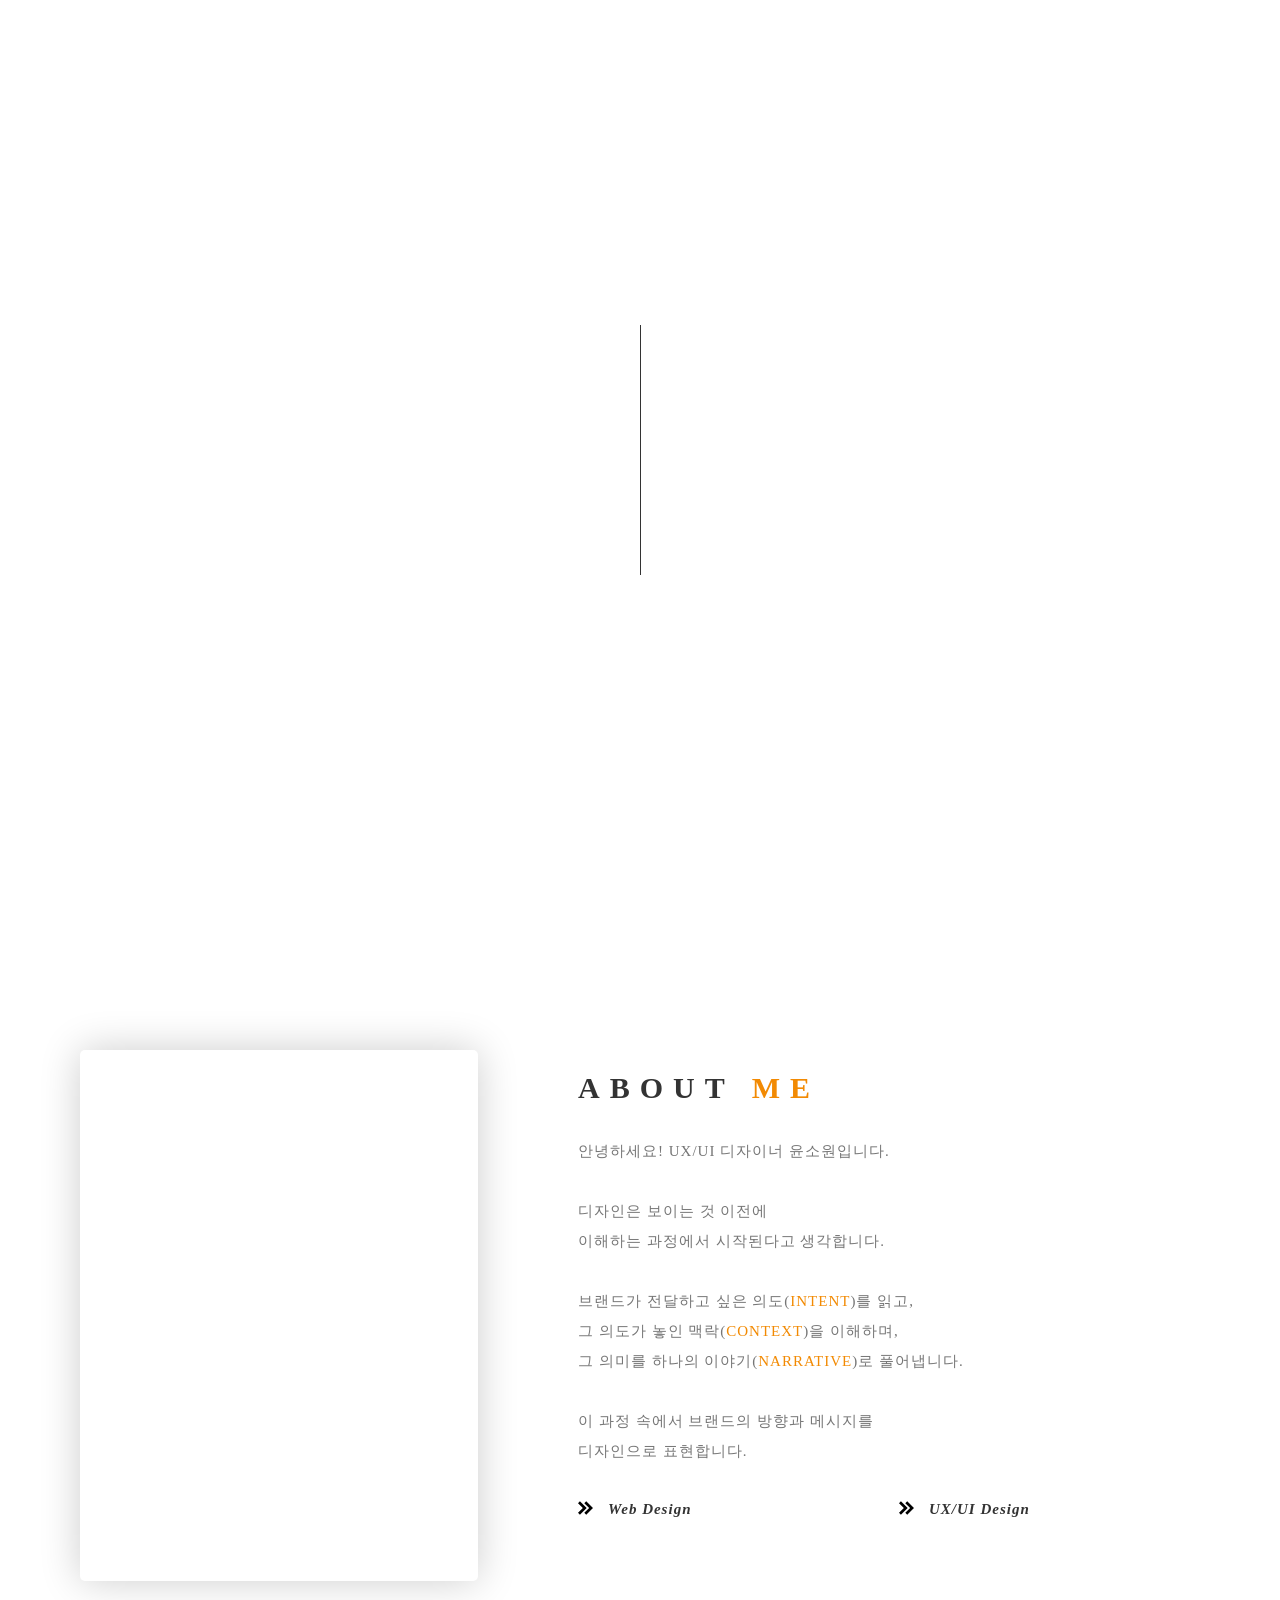
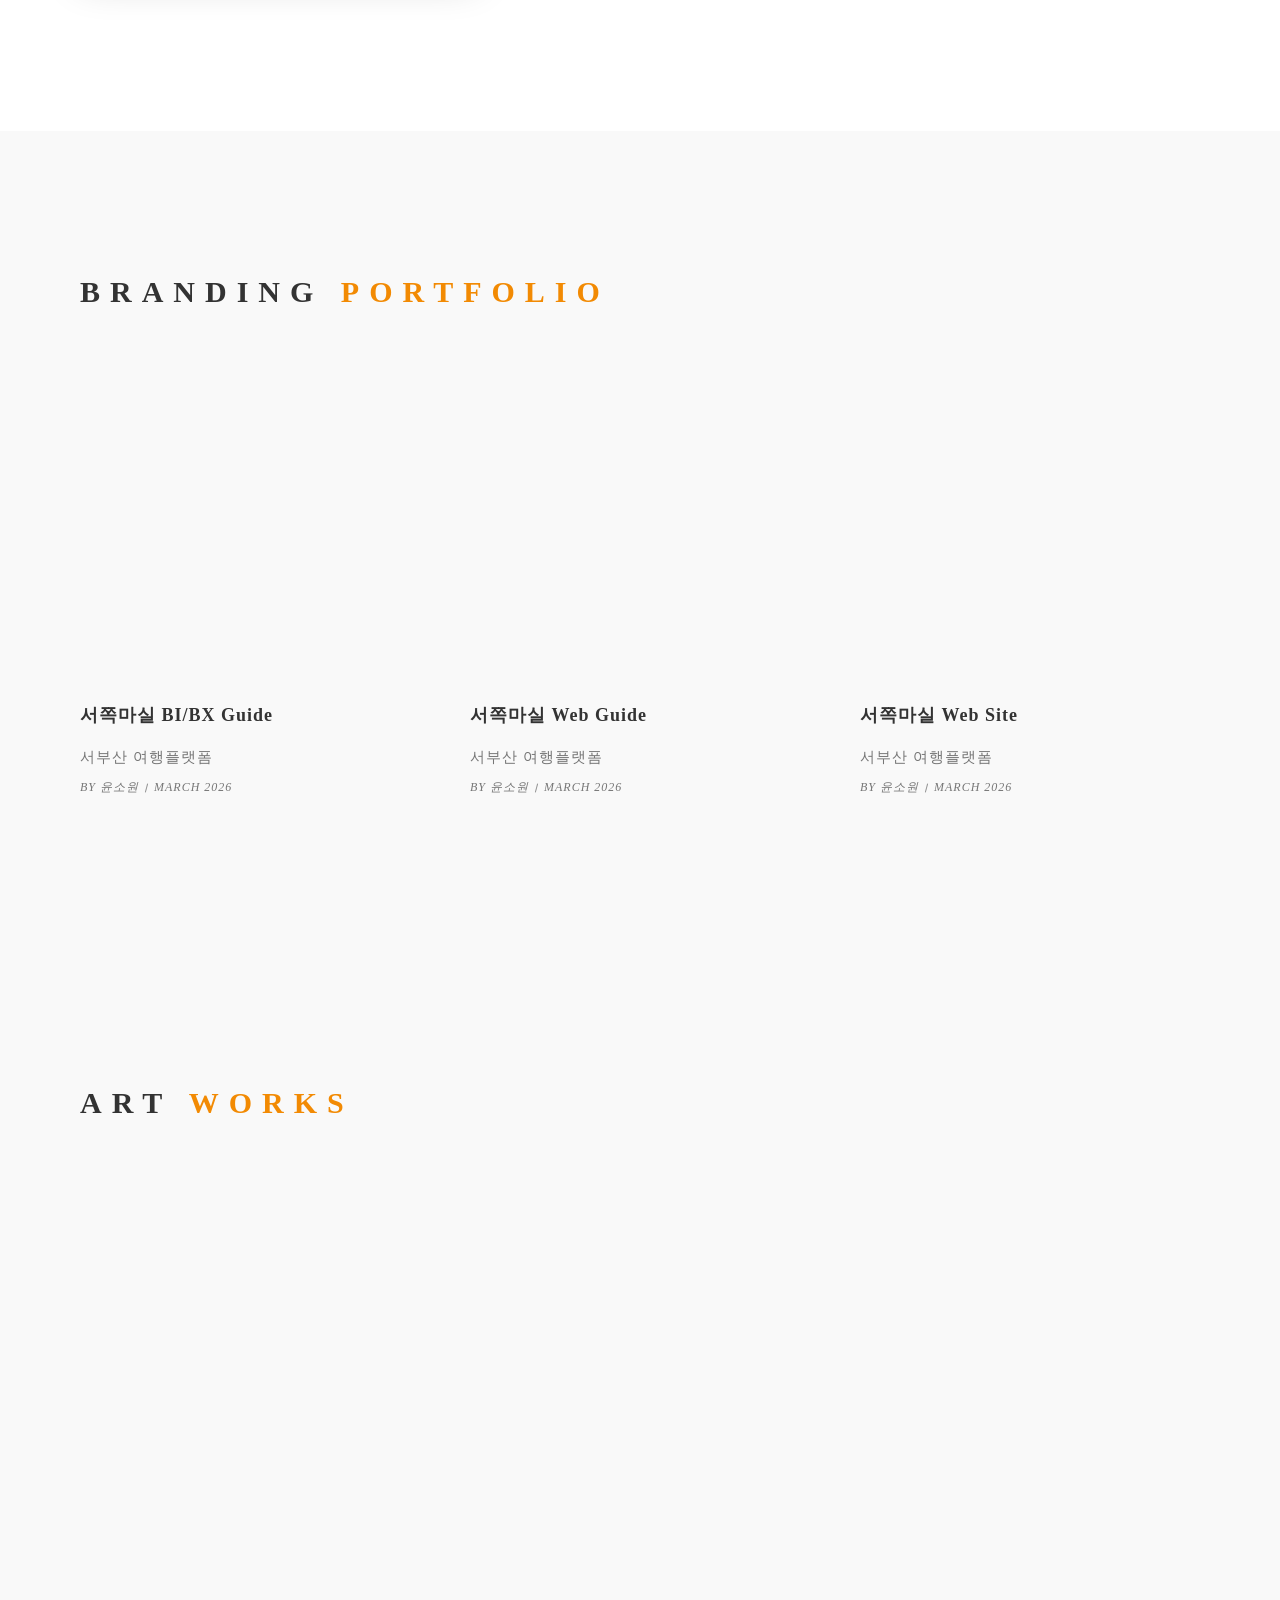
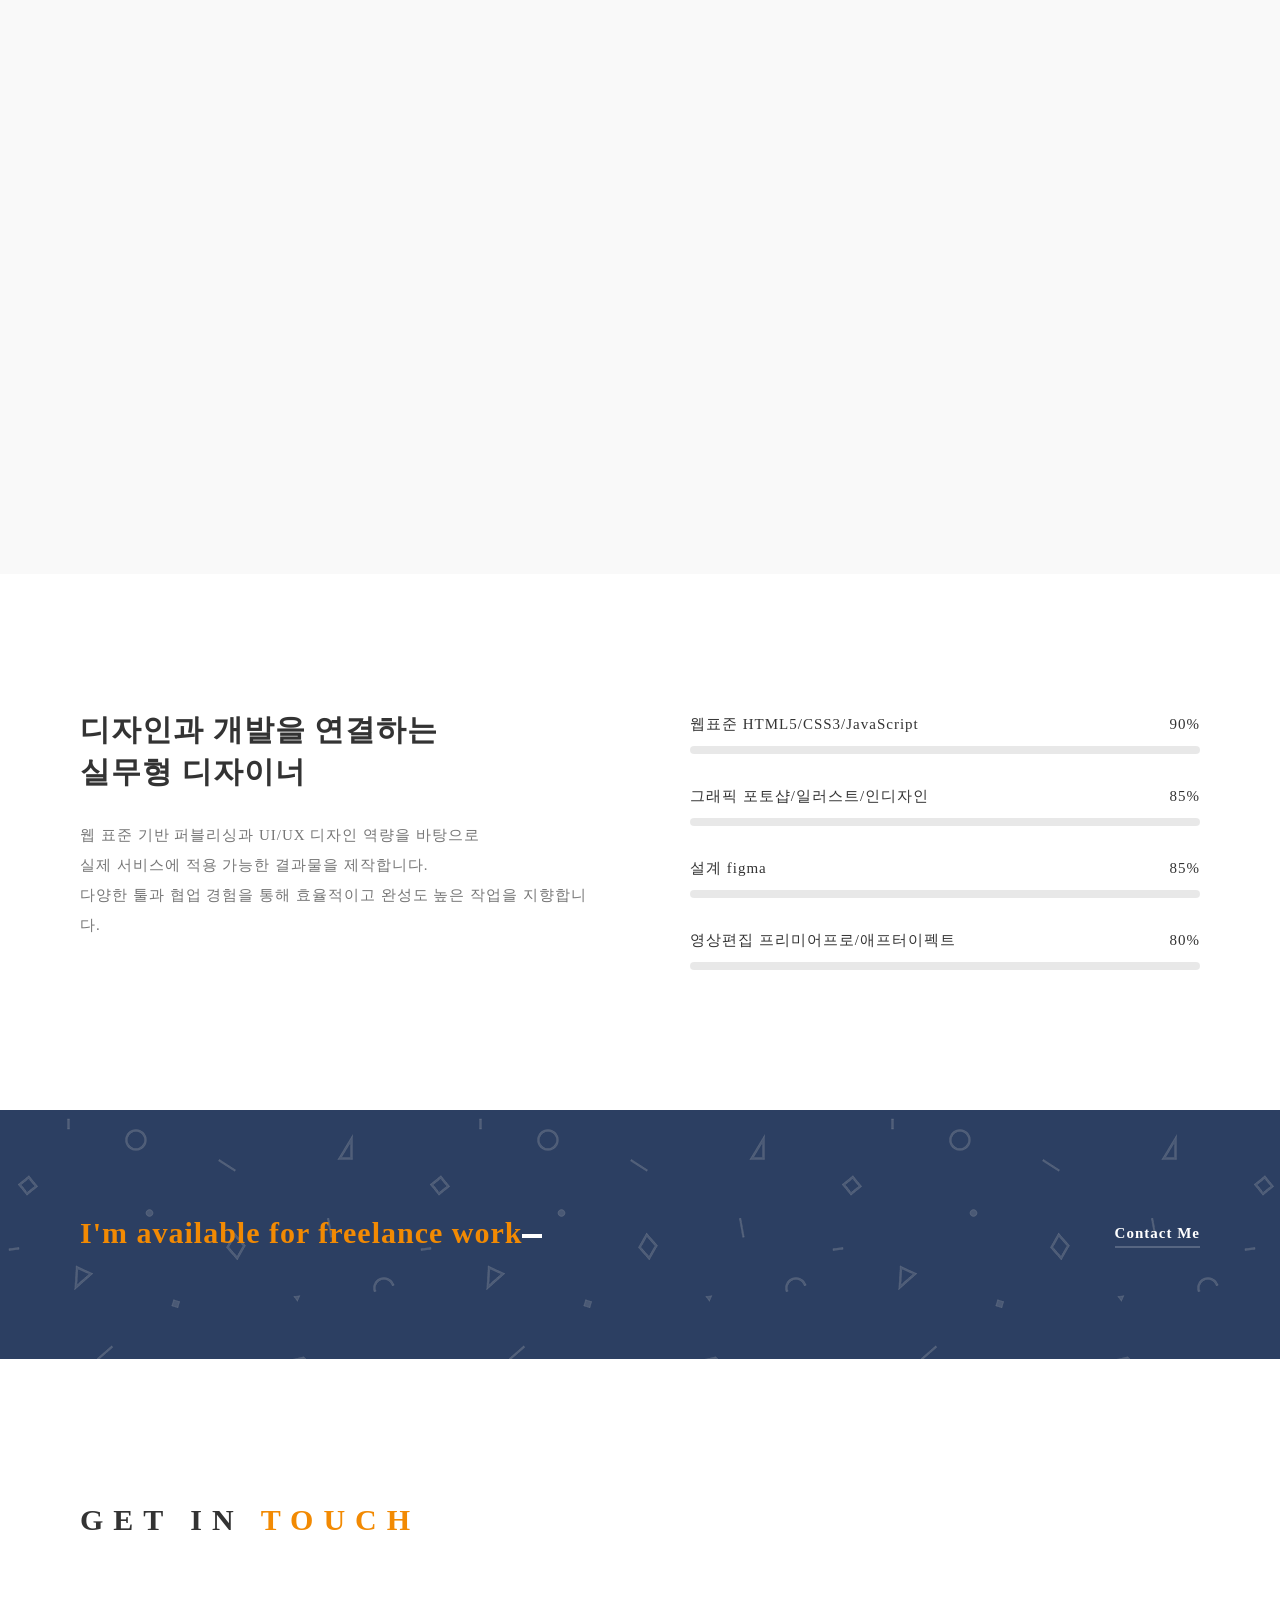
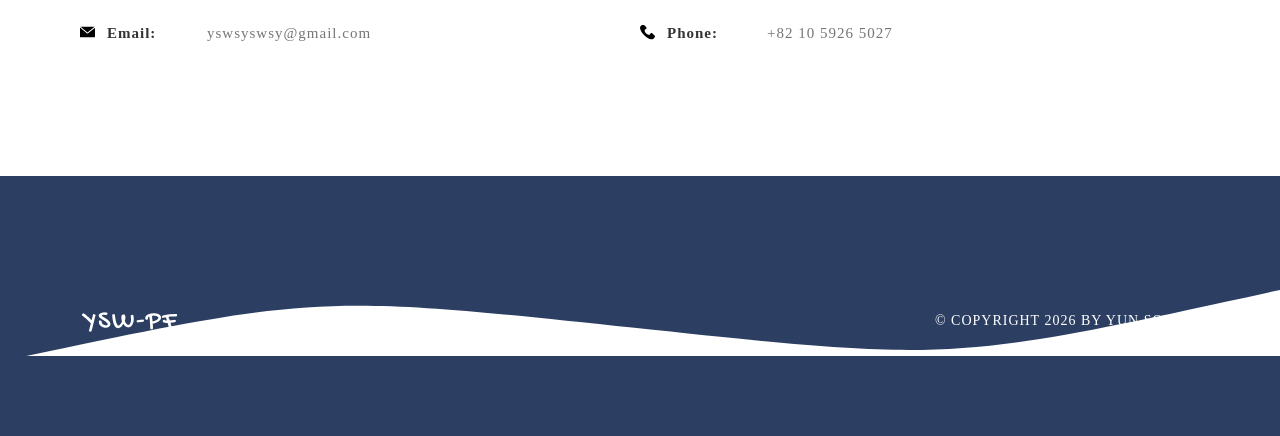
==== commit 76e9b952: "Add files via upload" ====
--- a/index.html
+++ b/index.html
@@ -378,6 +378,21 @@
 										<h3>서부산 시티투어</h3>
 									</div>
 									<a class="grax_tm_full_link zoom" href="img/portfolio/6.jpg"></a>
+								</div>
+							</li>
+							<!-- 7 -->
+							<li class="wow fadeInLeft" data-wow-duration="1.5s" data-wow-delay=".4s">
+								<div class="list_inner">
+									<div class="image">
+										<img src="img/portfolio/s_7.jpg" alt="" />
+										<div class="main" data-img-url="img/portfolio/s_7.jpg"></div>
+									</div>
+									<div class="overlay"></div>
+									<div class="details">
+										<span>카카오 비즈니스 배너</span>
+										<h3>서쪽마실</h3>
+									</div>
+									<a class="grax_tm_full_link" href="./guide/kakao/kakao.html" target="_blank"></a>
 								</div>
 							</li>
 						</ul>
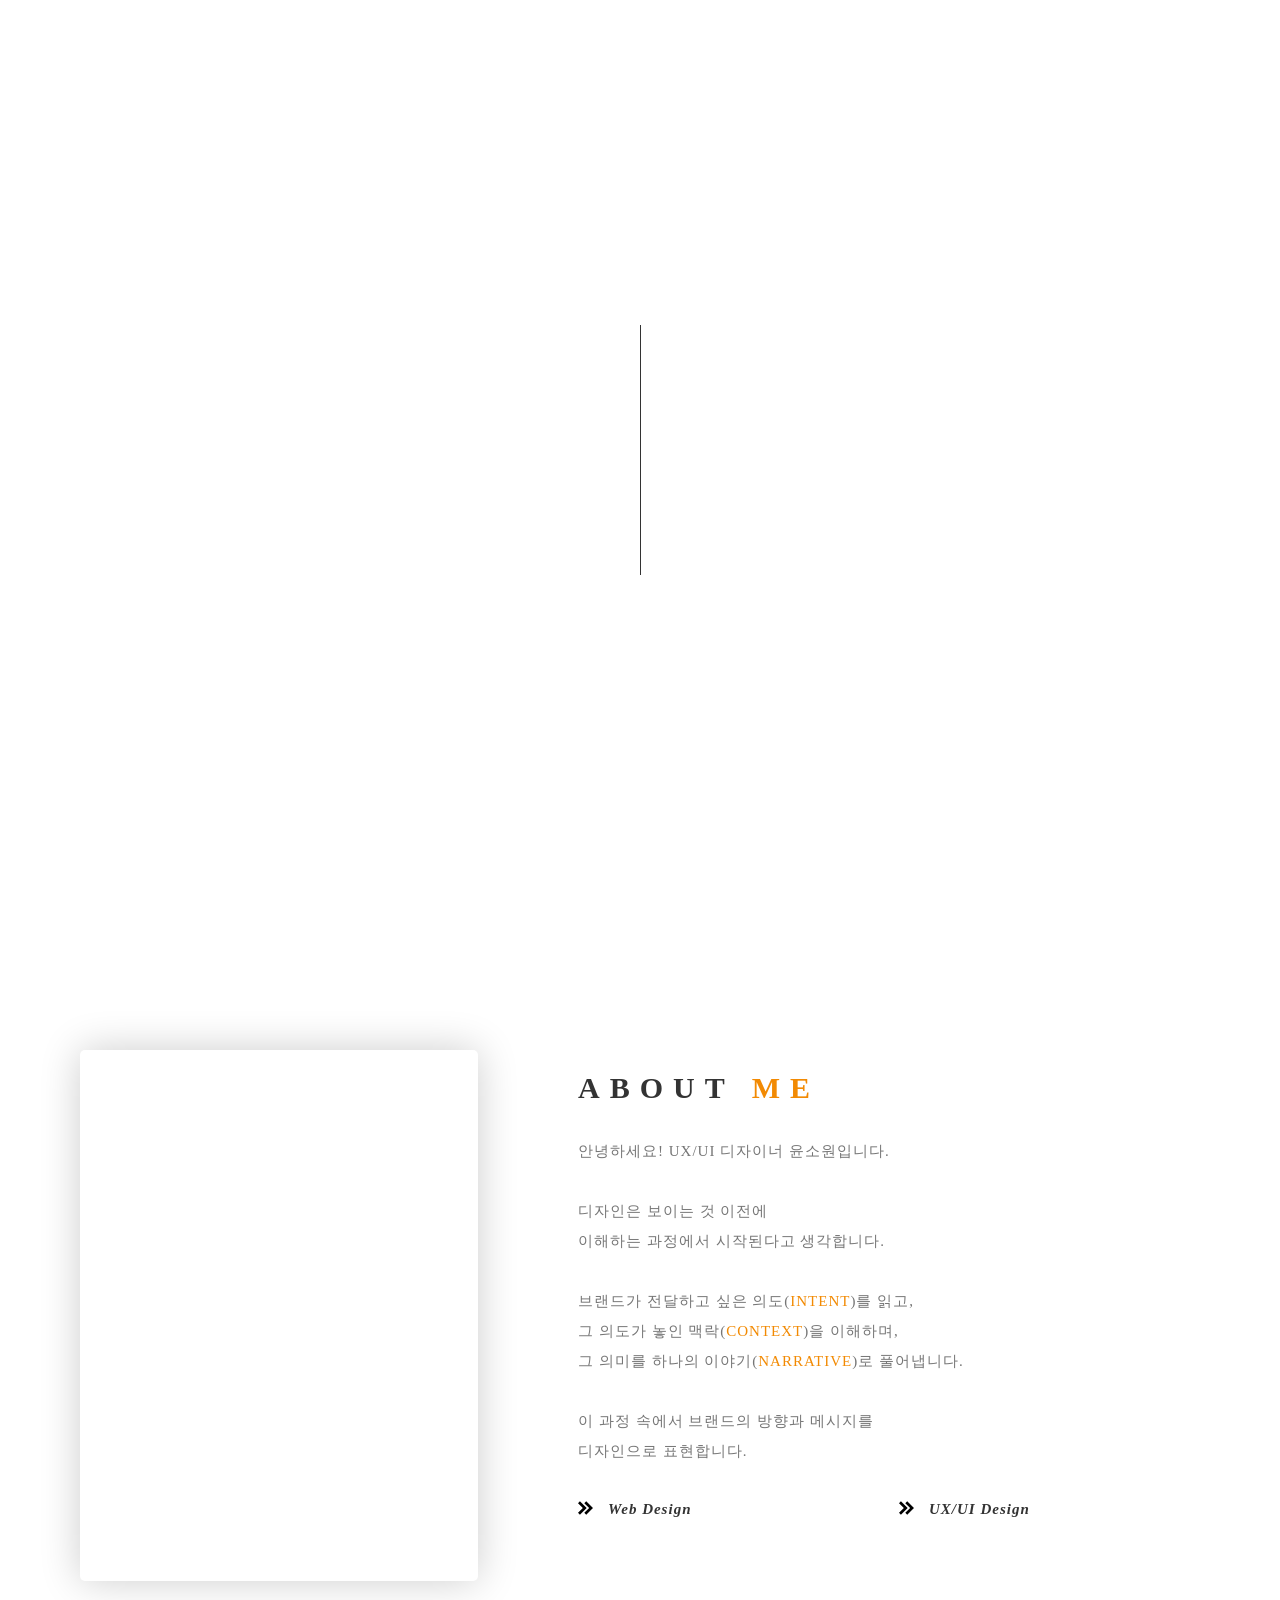
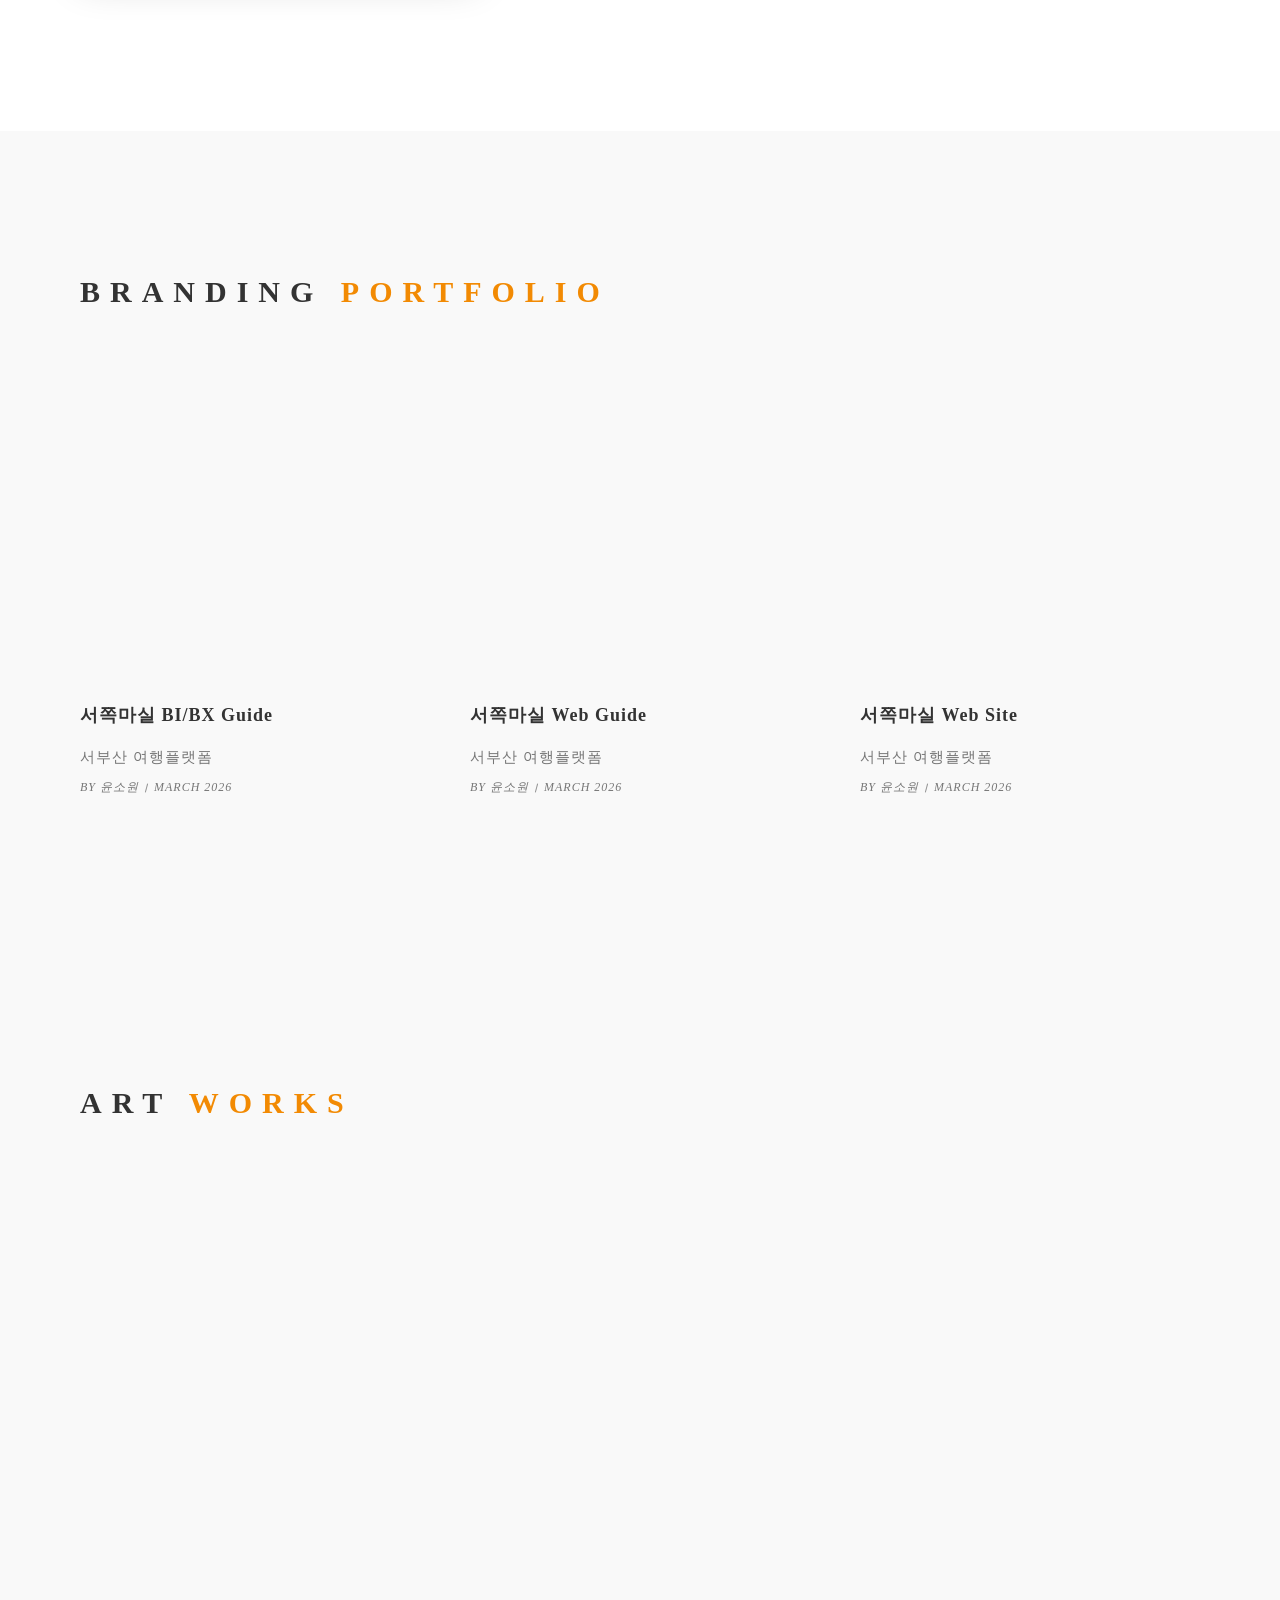
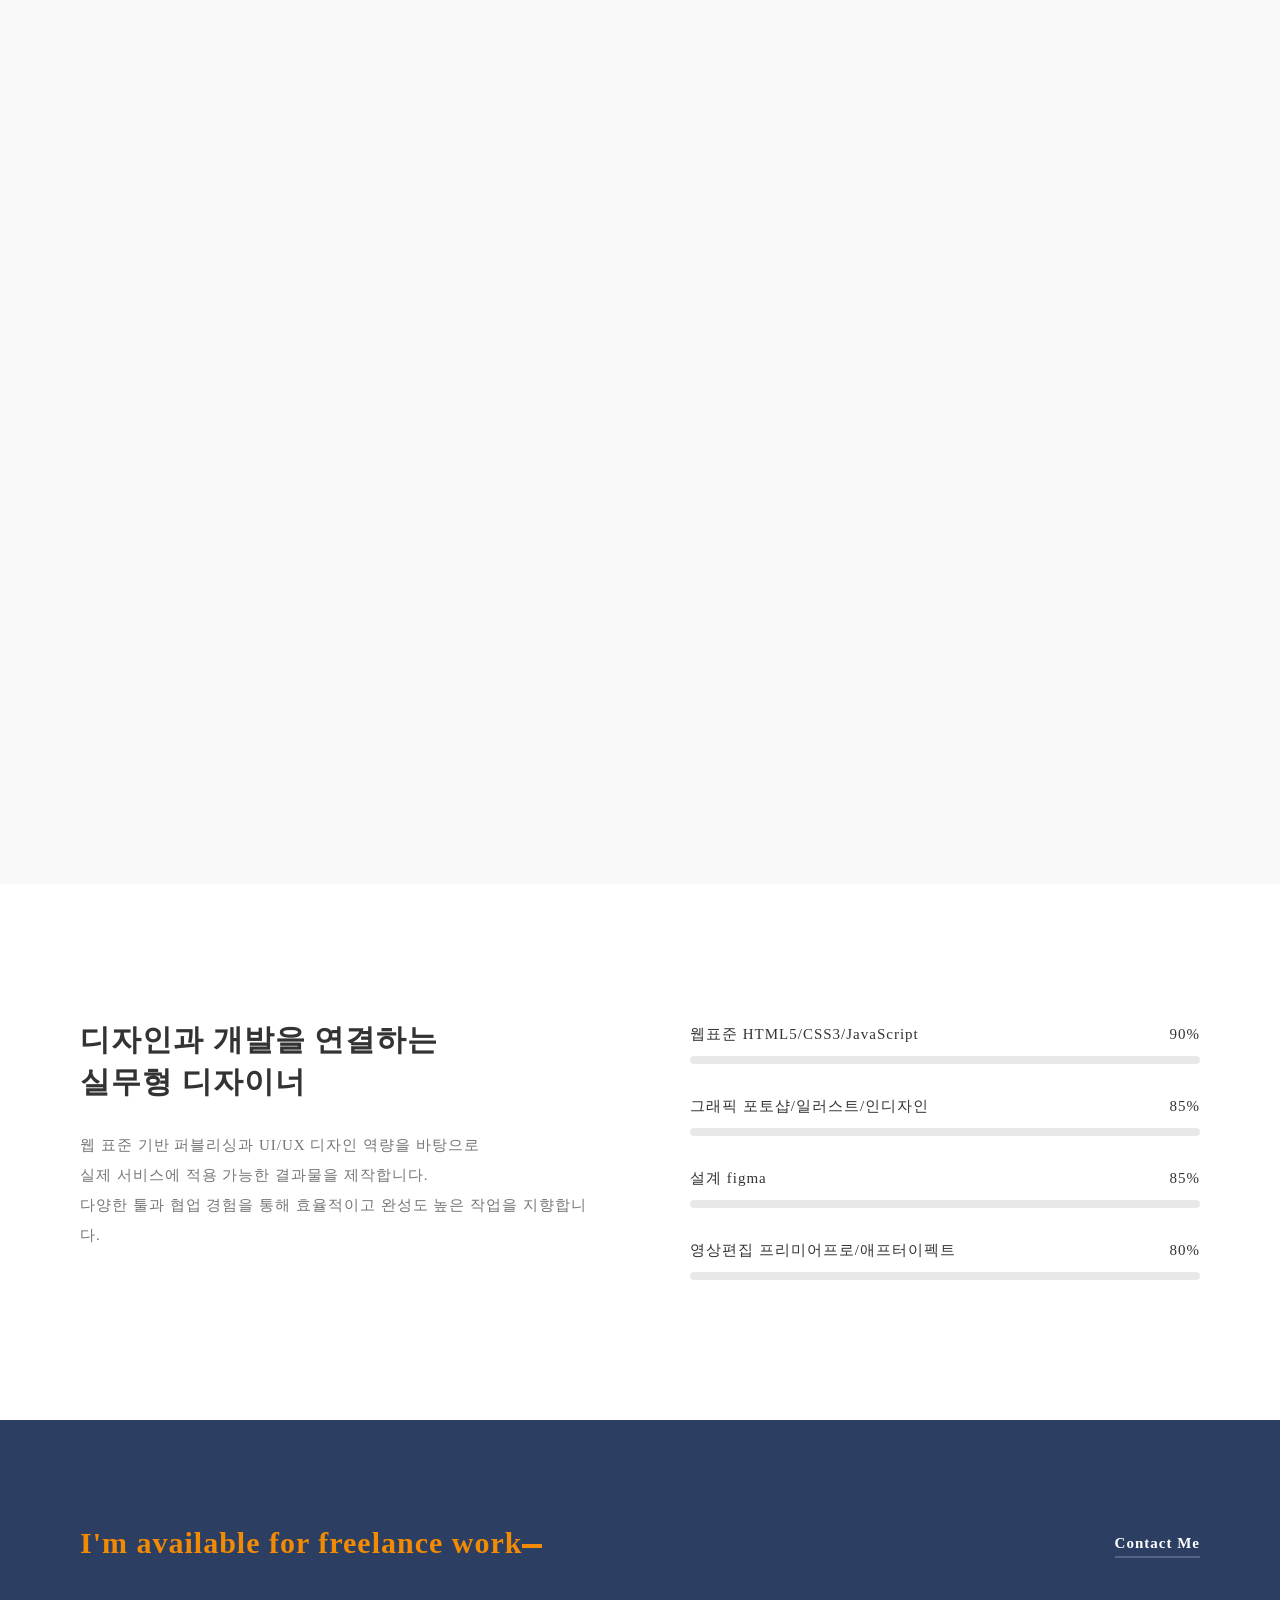
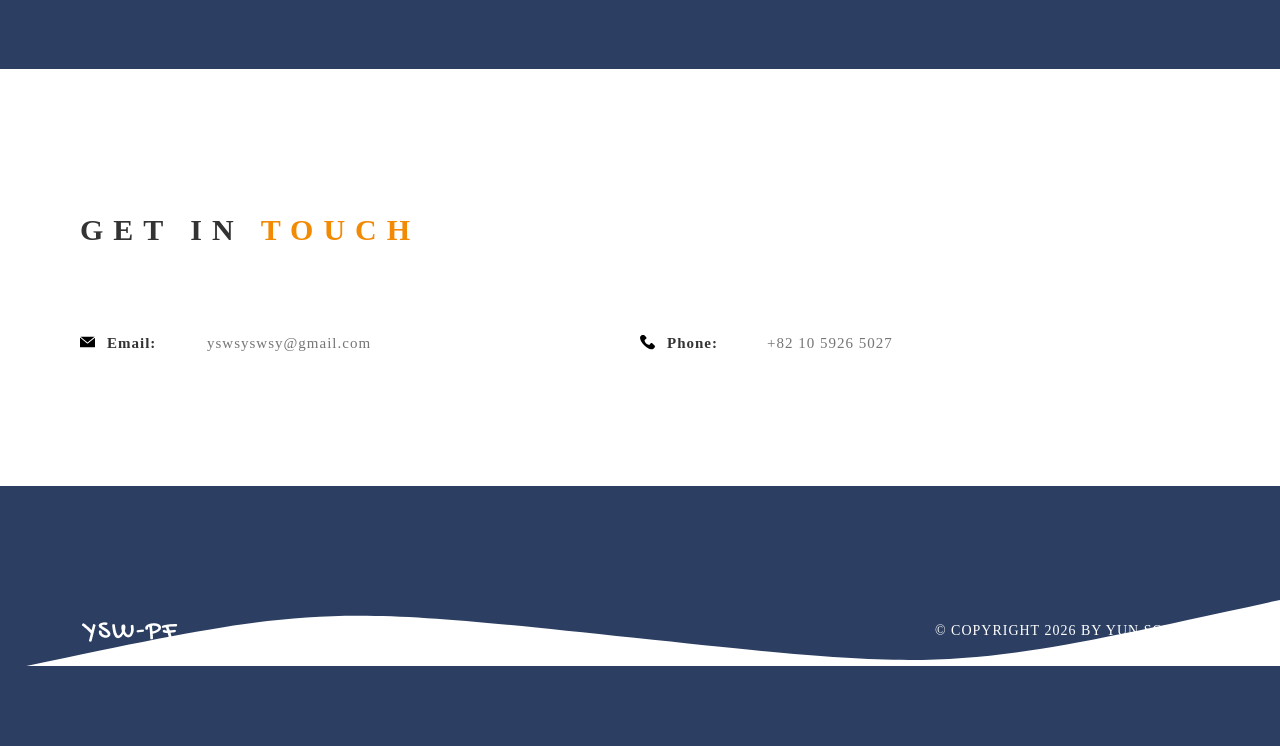
==== commit d0066e08: "Add files via upload" ====
--- a/index.html
+++ b/index.html
@@ -259,7 +259,7 @@
 							</li>
 							<li class="wow fadeInLeft" data-wow-duration="1.5s" data-wow-delay=".4s">
 								<div class="list_inner">
-									<a href="https://ysw-portfolio.github.io/westbusan-masil/" target="_blank">
+									<a href="https://ysw-pf.github.io/westbusan-masil/" target="_blank">
 										<div class="image">
 											<img src="img/placeholders/4-3.jpg" alt="" />
 											<div class="main" data-img-url="img/news/3.jpg"></div>
--- a/css/style.css
+++ b/css/style.css
@@ -937,9 +937,32 @@
 	        transition: all .3s ease;
 }
 .grax_tm_portfolio ul li .list_inner:hover .overlay{
-	opacity: 1;
+	opacity: 0.6;
 	visibility: visible;
 }
+
+.grax_tm_portfolio ul li:nth-child(1) .overlay {
+    background-image: url('../img/portfolio/hover_1.jpg');
+}
+.grax_tm_portfolio ul li:nth-child(2) .overlay {
+    background-image: url('../img/portfolio/hover_2.jpg');
+}
+.grax_tm_portfolio ul li:nth-child(3) .overlay {
+    background-image: url('../img/portfolio/hover_3.jpg');
+}
+.grax_tm_portfolio ul li:nth-child(4) .overlay {
+    background-image: url('../img/portfolio/hover_4.jpg');
+}
+.grax_tm_portfolio ul li:nth-child(5) .overlay {
+    background-image: url('../img/portfolio/hover_5.jpg');
+}
+.grax_tm_portfolio ul li:nth-child(6) .overlay {
+    background-image: url('../img/portfolio/hover_6.jpg');
+}
+.grax_tm_portfolio ul li:nth-child(7) .overlay {
+    background-image: url('../img/portfolio/hover_7.jpg');
+}
+
 .grax_tm_portfolio .details{
 	position: absolute;
 	bottom: 20px;
@@ -1049,7 +1072,7 @@
 	bottom: 0px;
 	left: 0px;
 	right: 0px;  
-    background-image: url(..//img/patterns/inspiration-geometry.png);
+    /* background-image: url(..//img/patterns/inspiration-geometry.png); */
     background-repeat: repeat;
     opacity: 1; /**  If you choose lighter pattern image as background please Decrease opacity  **/
     z-index: 2;
@@ -1085,7 +1108,7 @@
 	content: "";
 	width: 20px;
 	height: 4px;
-	background-color: #fff;
+	background-color: #f28a03;
 	bottom: 11px;
 	left: 100%;
 	opacity: 1;
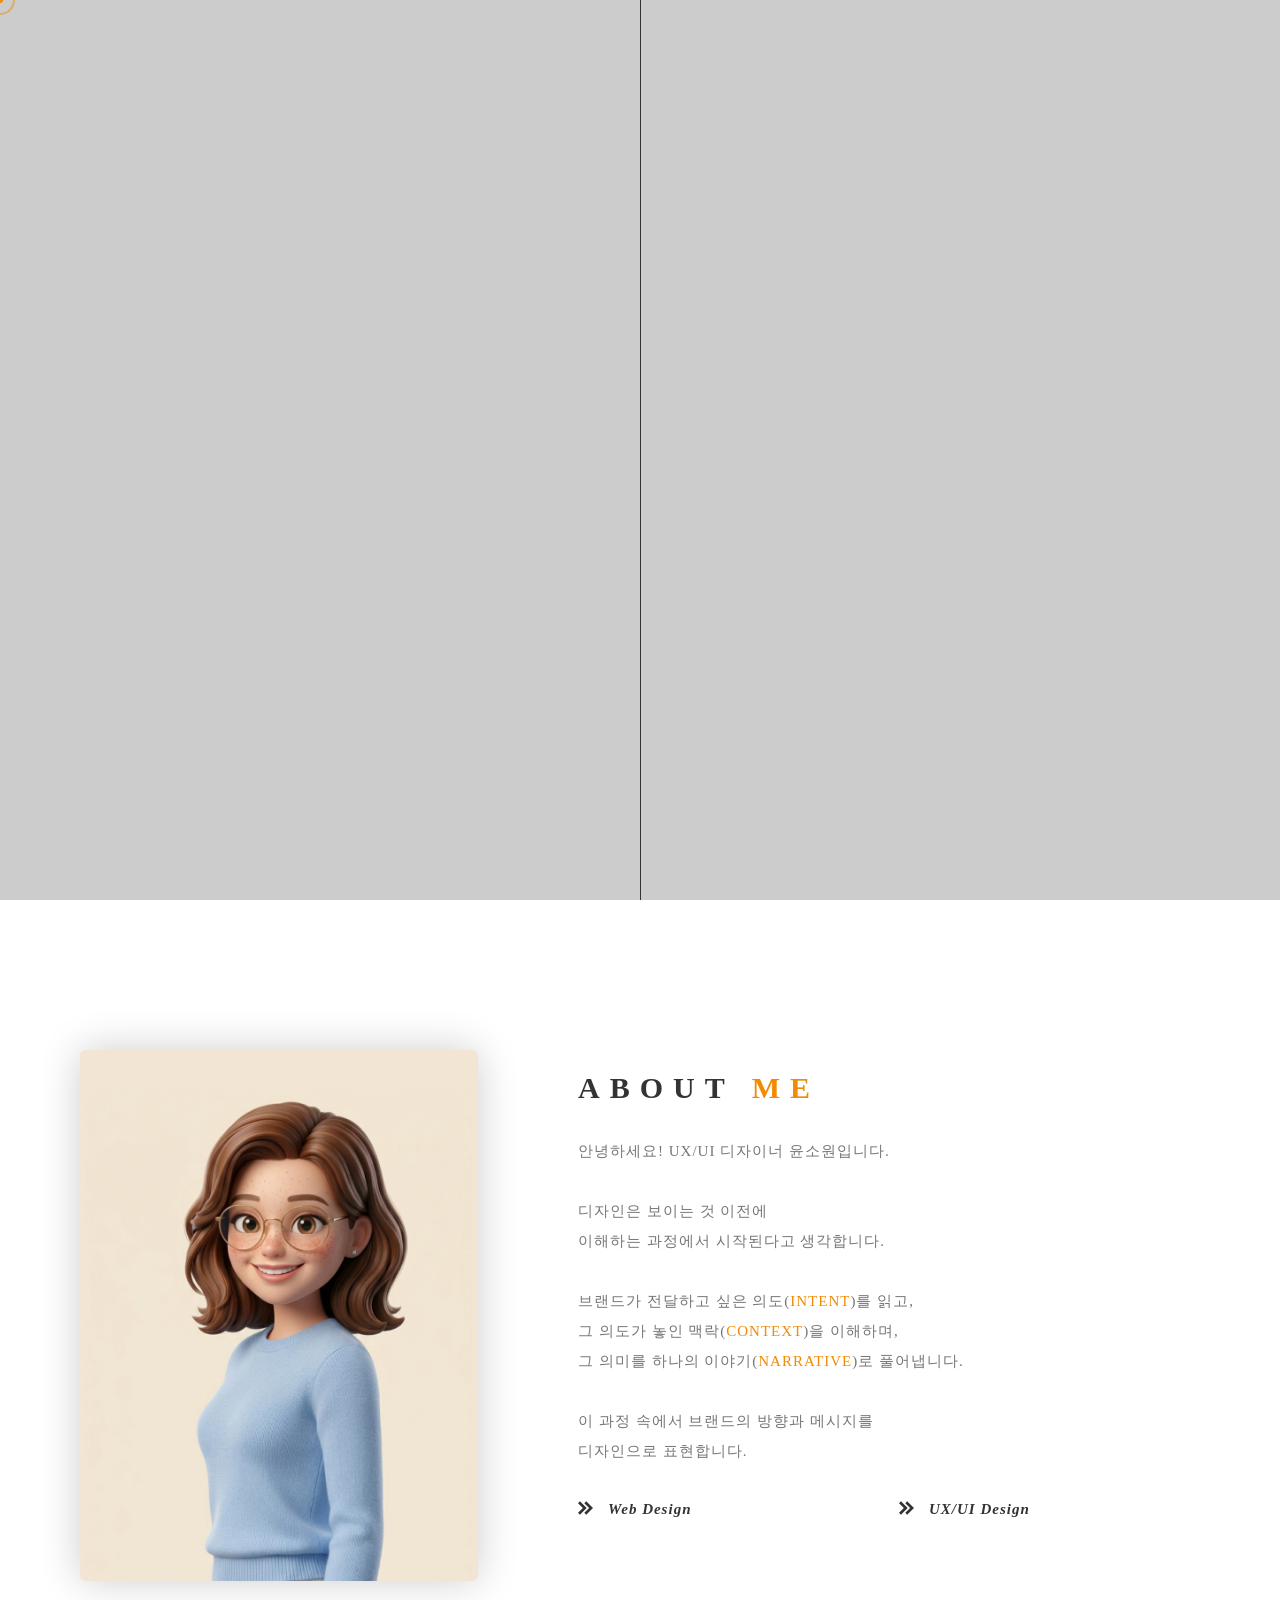
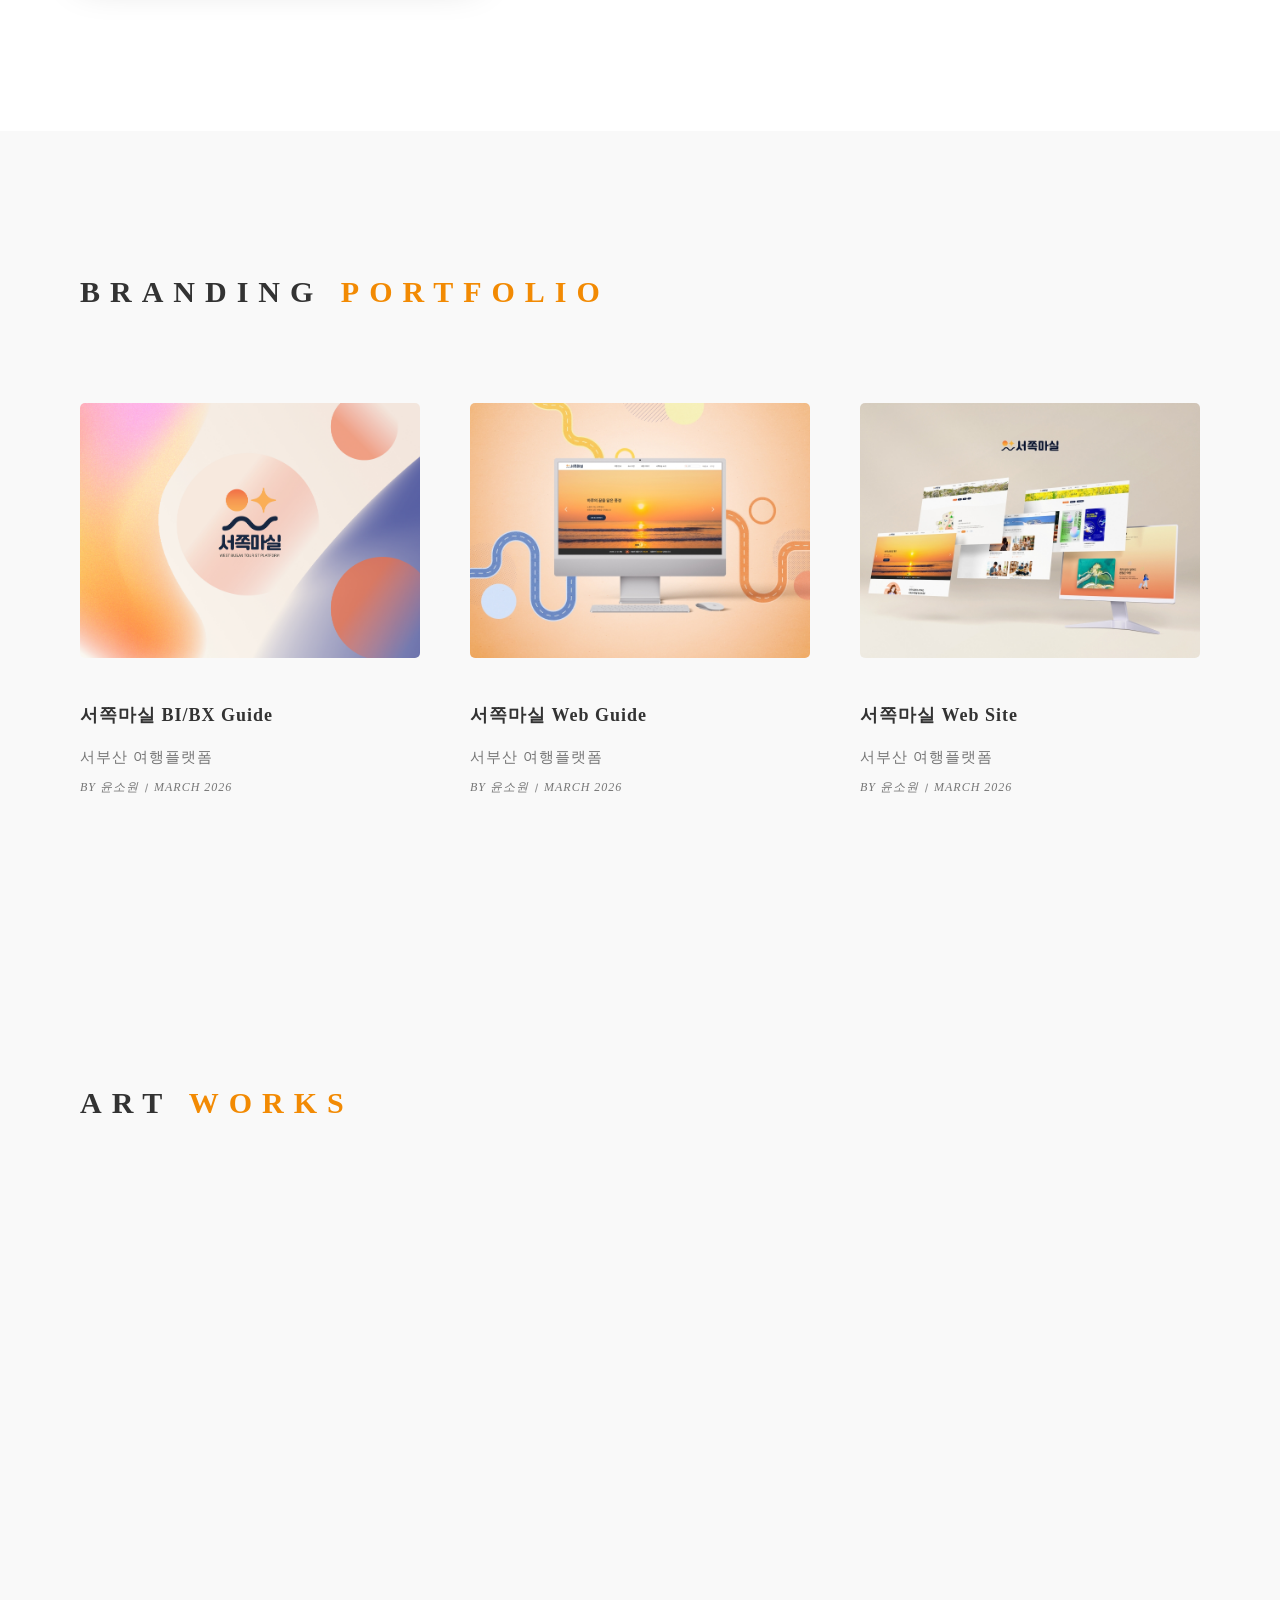
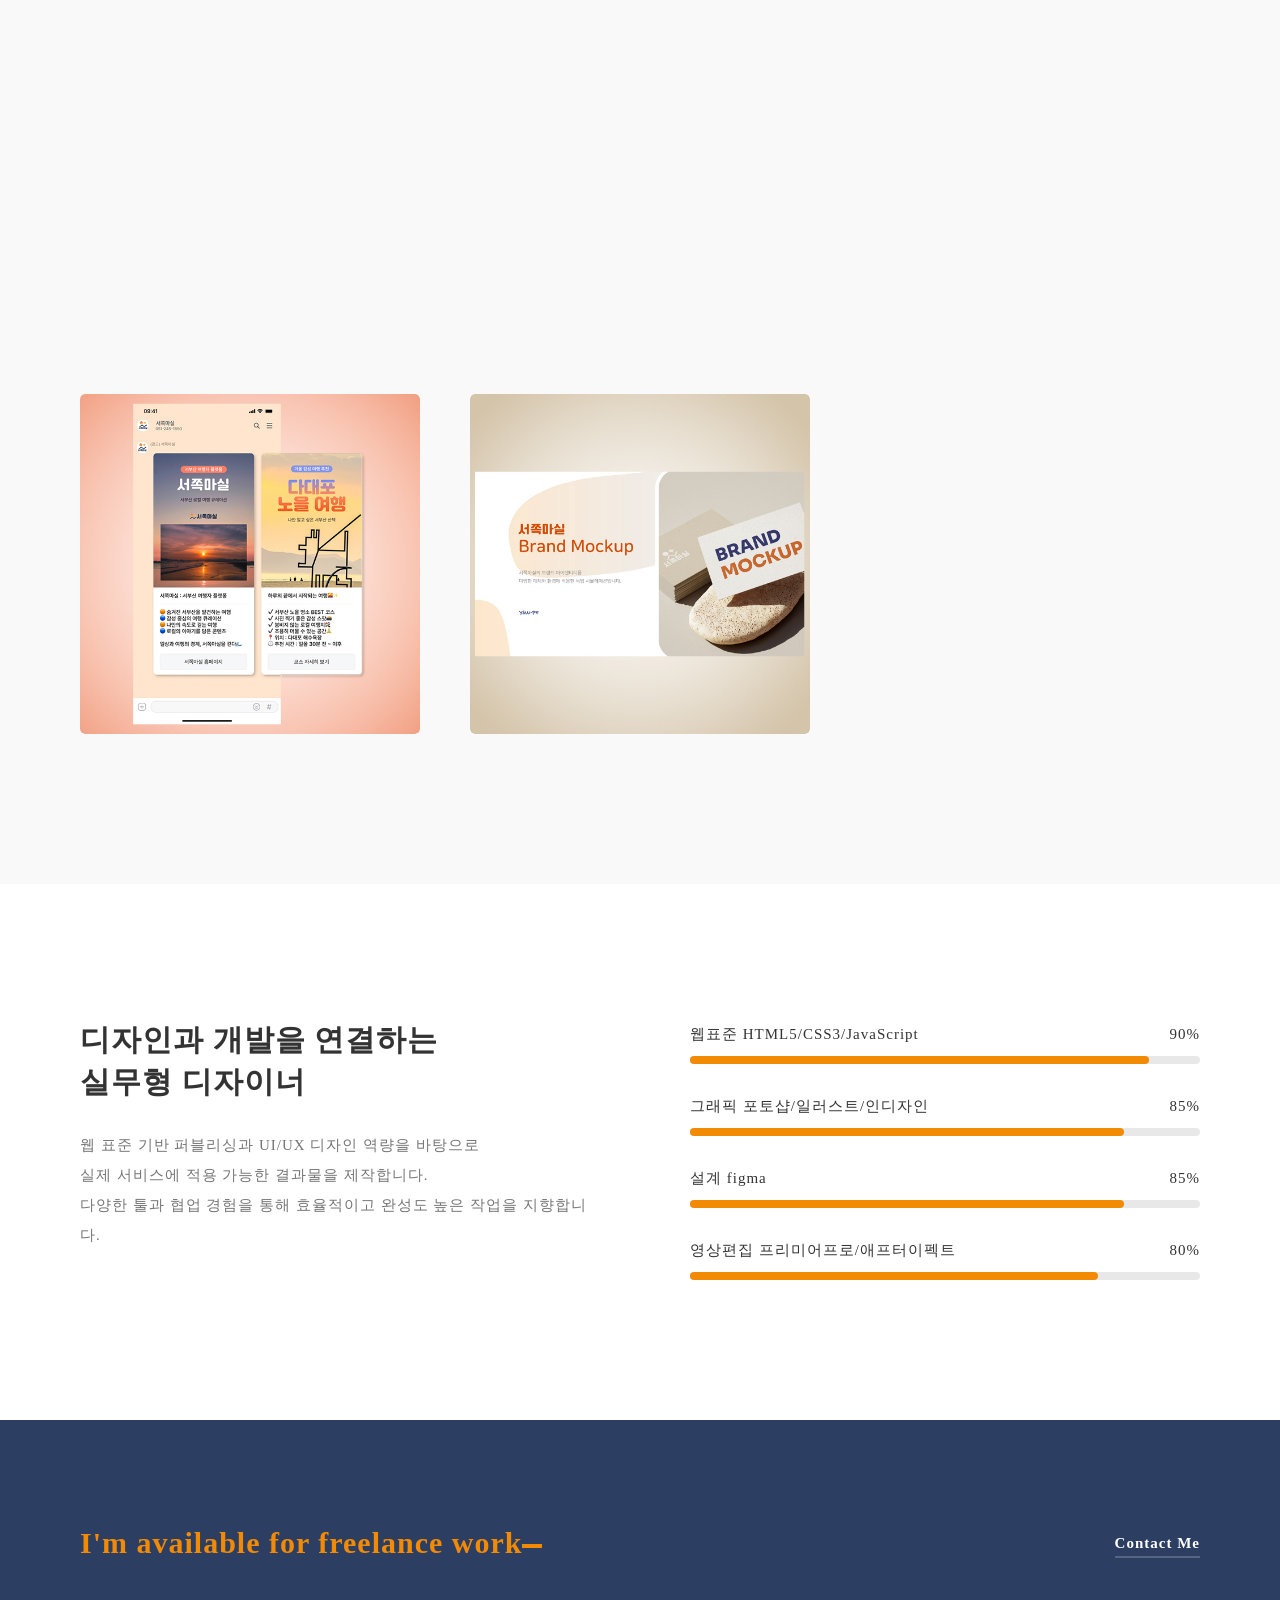
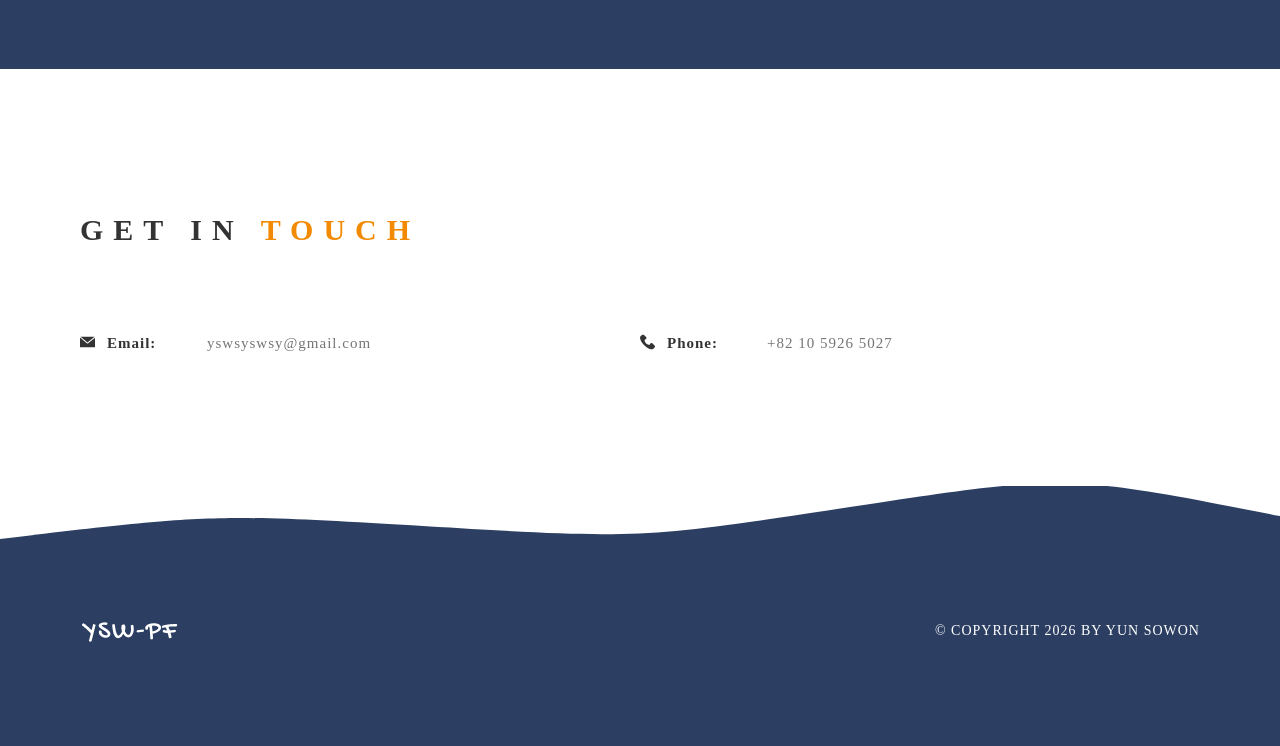
==== commit 82e9c636: "Add files via upload" ====
--- a/index.html
+++ b/index.html
@@ -393,6 +393,22 @@
 										<h3>서쪽마실</h3>
 									</div>
 									<a class="grax_tm_full_link" href="./guide/kakao/kakao.html" target="_blank"></a>
+								</div>
+							</li>
+							<!-- 8 -->
+							<li class="wow fadeInLeft" data-wow-duration="1.5s">
+								<div class="list_inner">
+									<div class="image">
+										<img src="img/placeholders/1-1.jpg" alt="" />
+										<div class="main" data-img-url="img/portfolio/s_8.jpg"></div>
+									</div>
+									<div class="overlay"></div>
+									<div class="details">
+										<span>영상</span>
+										<h3>서쪽마실 브랜드 목업 소개</h3>
+									</div>
+									<a class="grax_tm_full_link" href="https://www.youtube.com/watch?v=grgbRSxtQk4"
+										target="_blank"></a>
 								</div>
 							</li>
 						</ul>
--- a/css/style.css
+++ b/css/style.css
@@ -961,6 +961,10 @@
 }
 .grax_tm_portfolio ul li:nth-child(7) .overlay {
     background-image: url('../img/portfolio/hover_7.jpg');
+}
+.grax_tm_portfolio ul li:nth-child(8) .overlay {
+    background-image: url('../img/portfolio/hover_8.jpg');
+	pointer-events: none;
 }
 
 .grax_tm_portfolio .details{
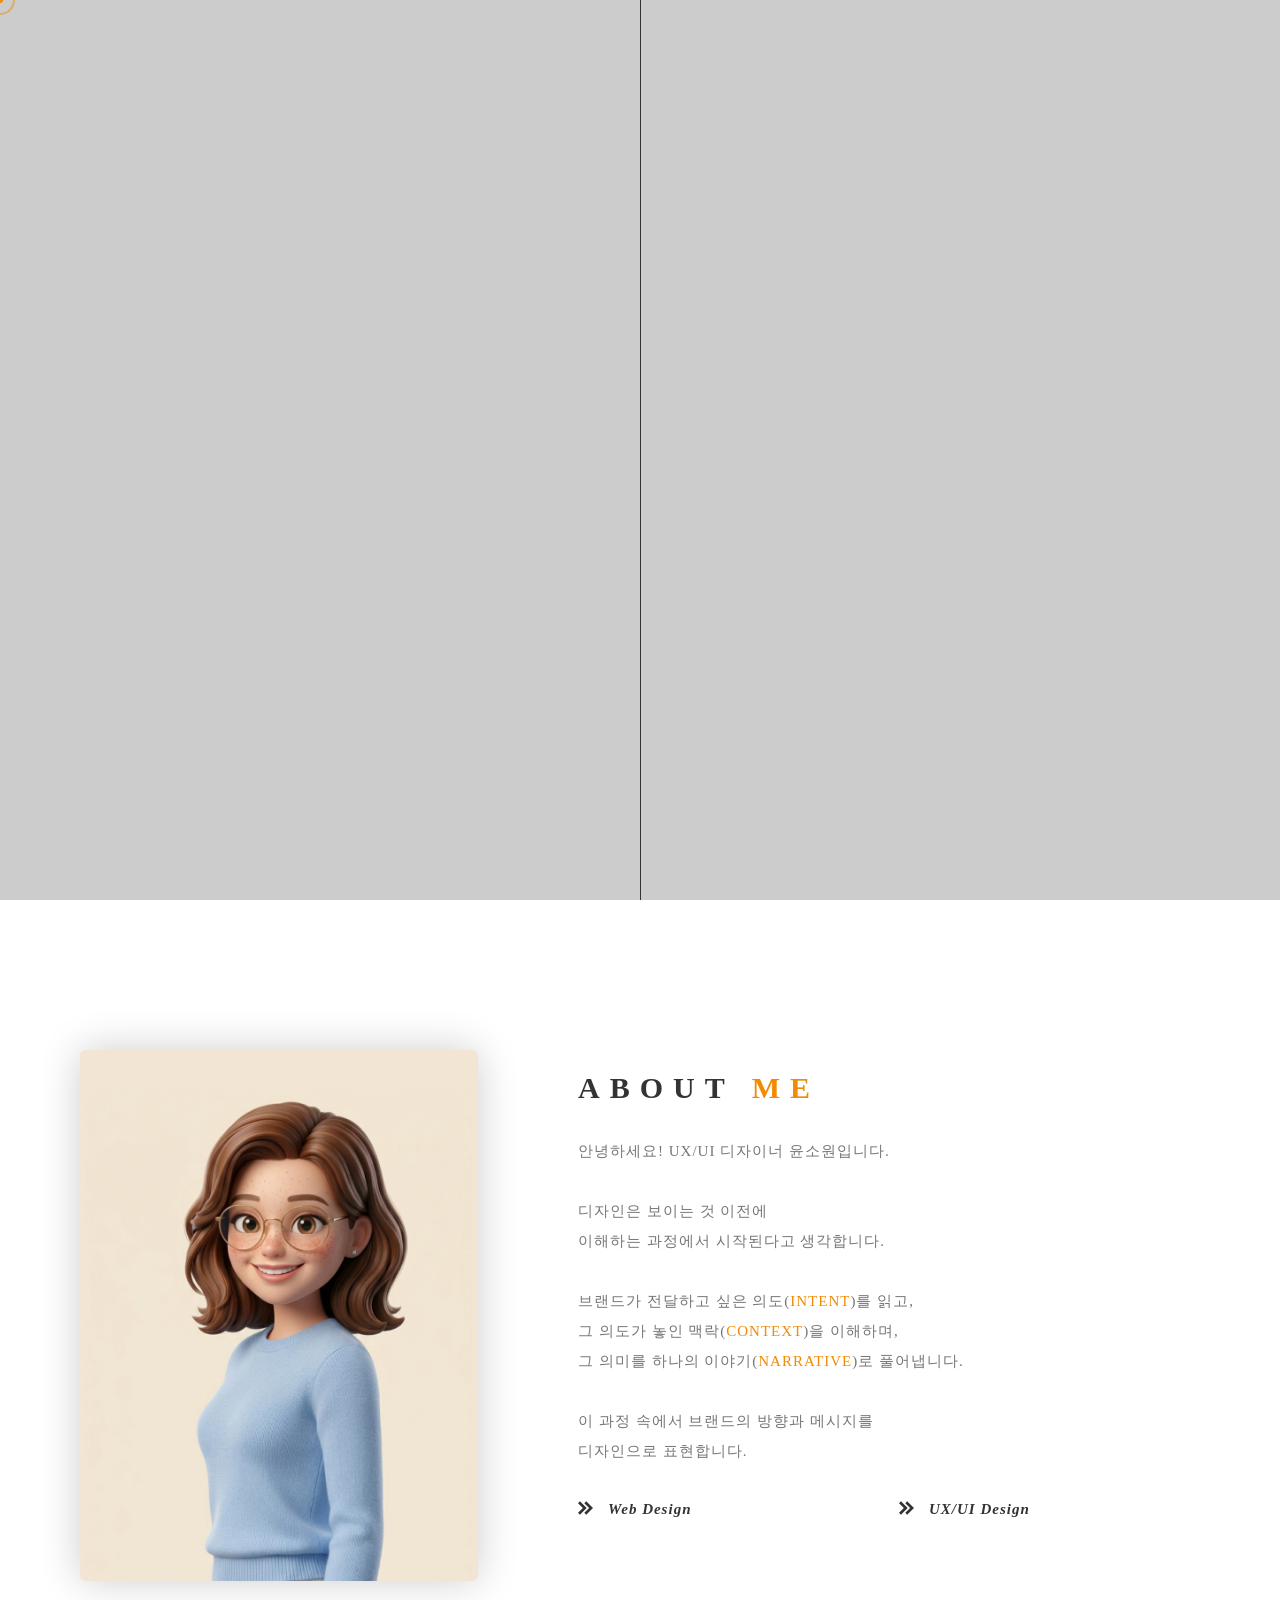
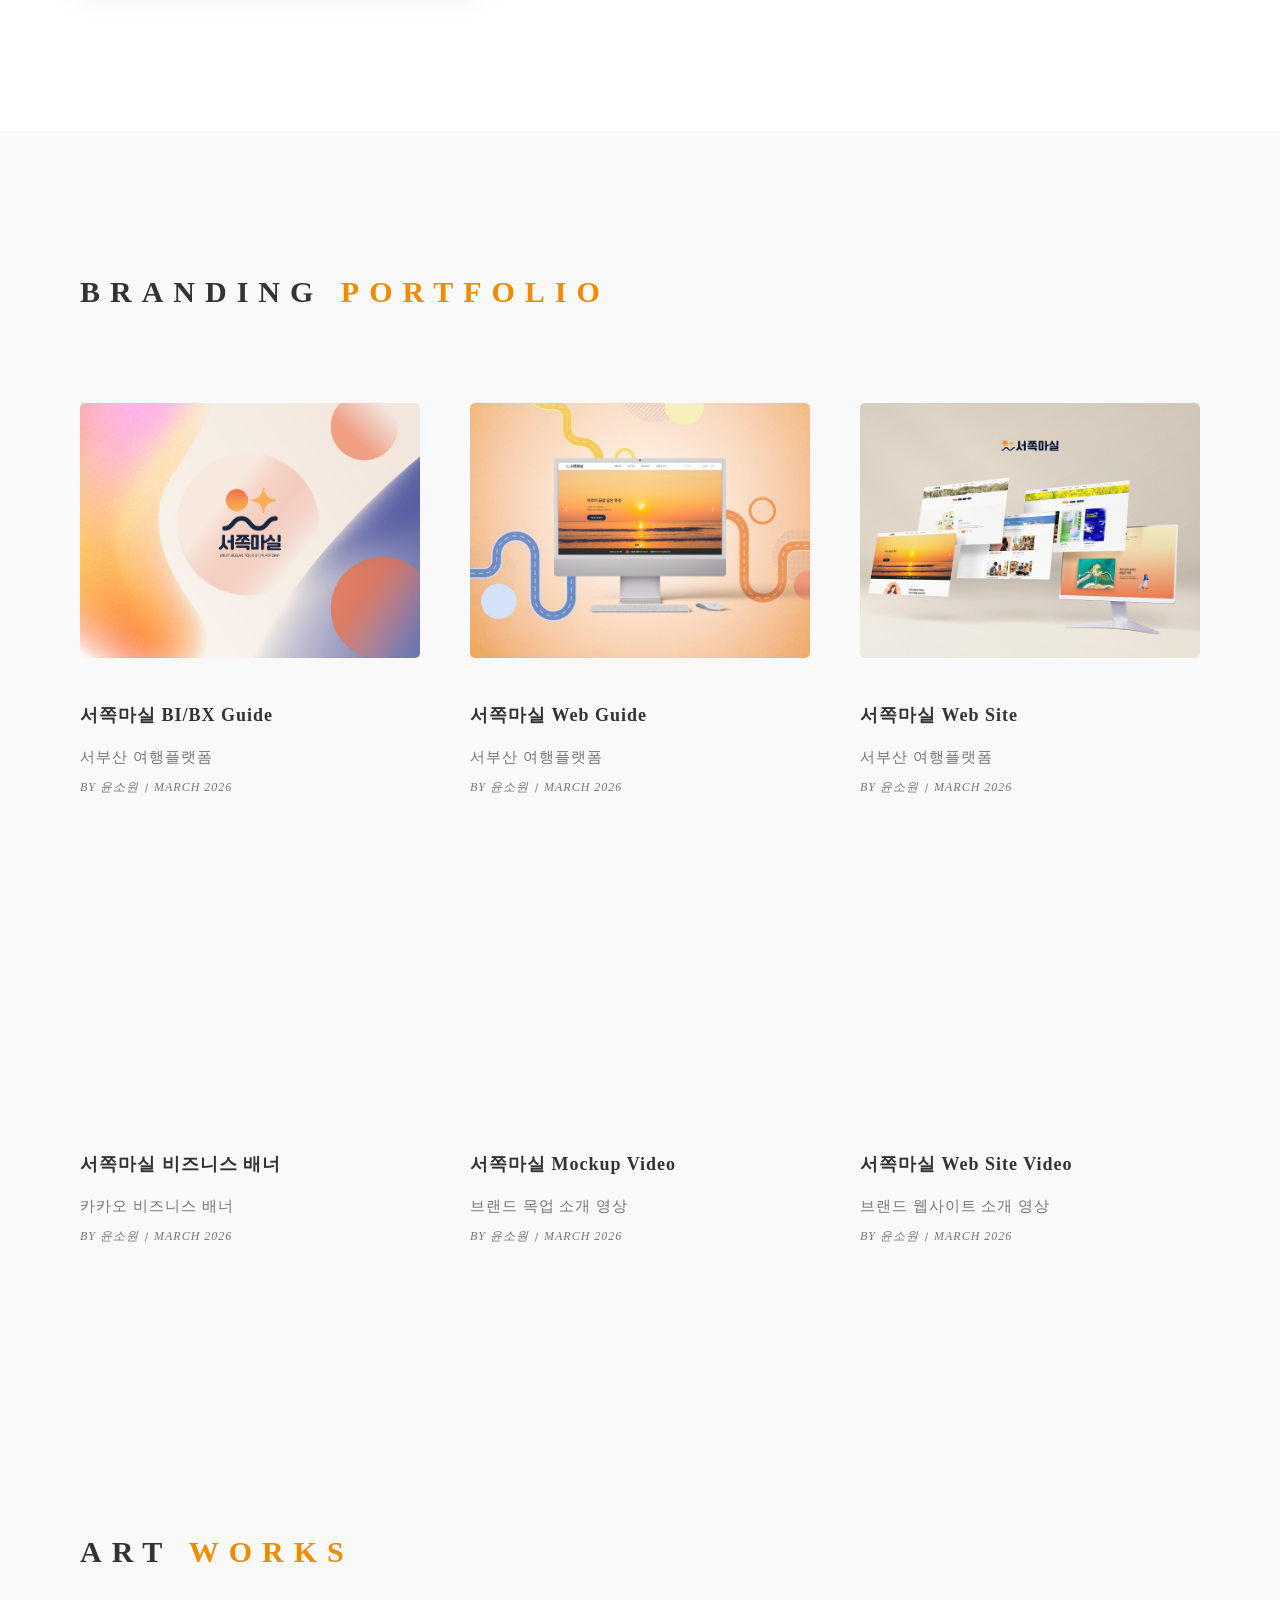
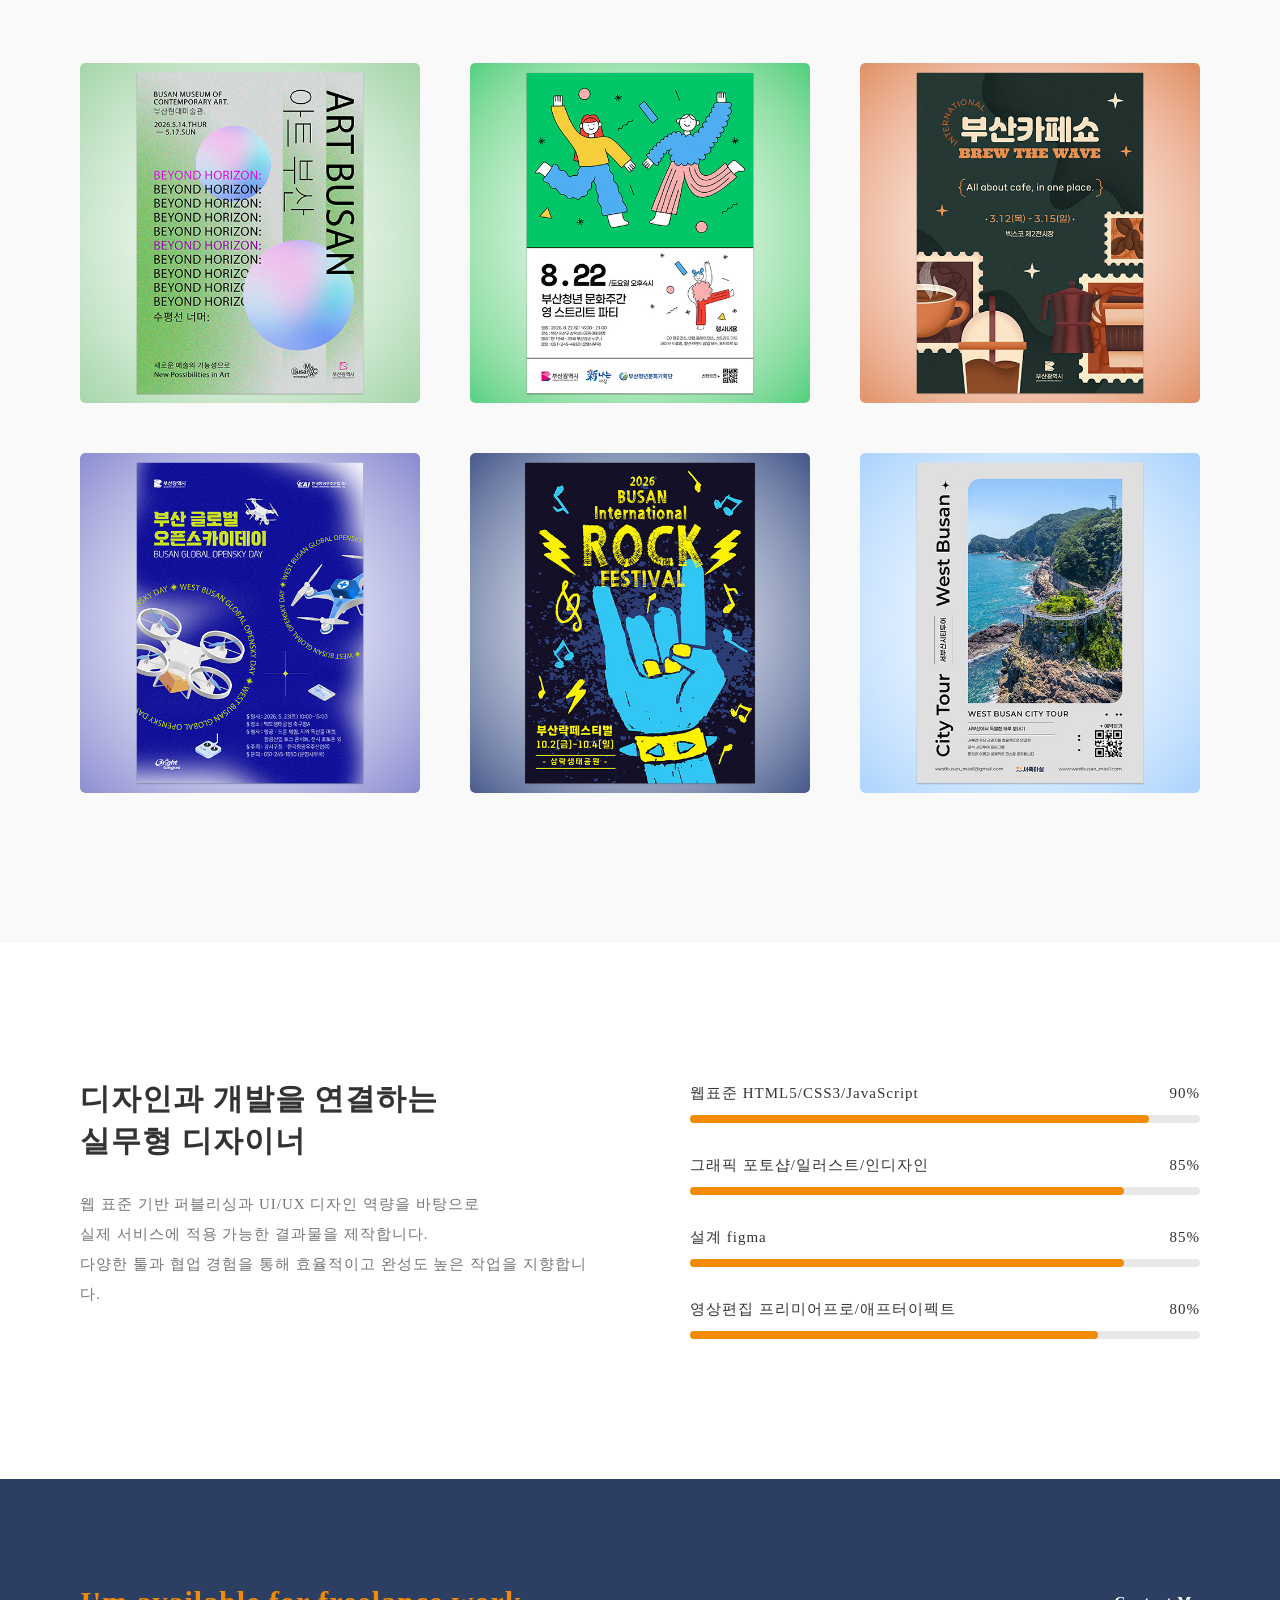
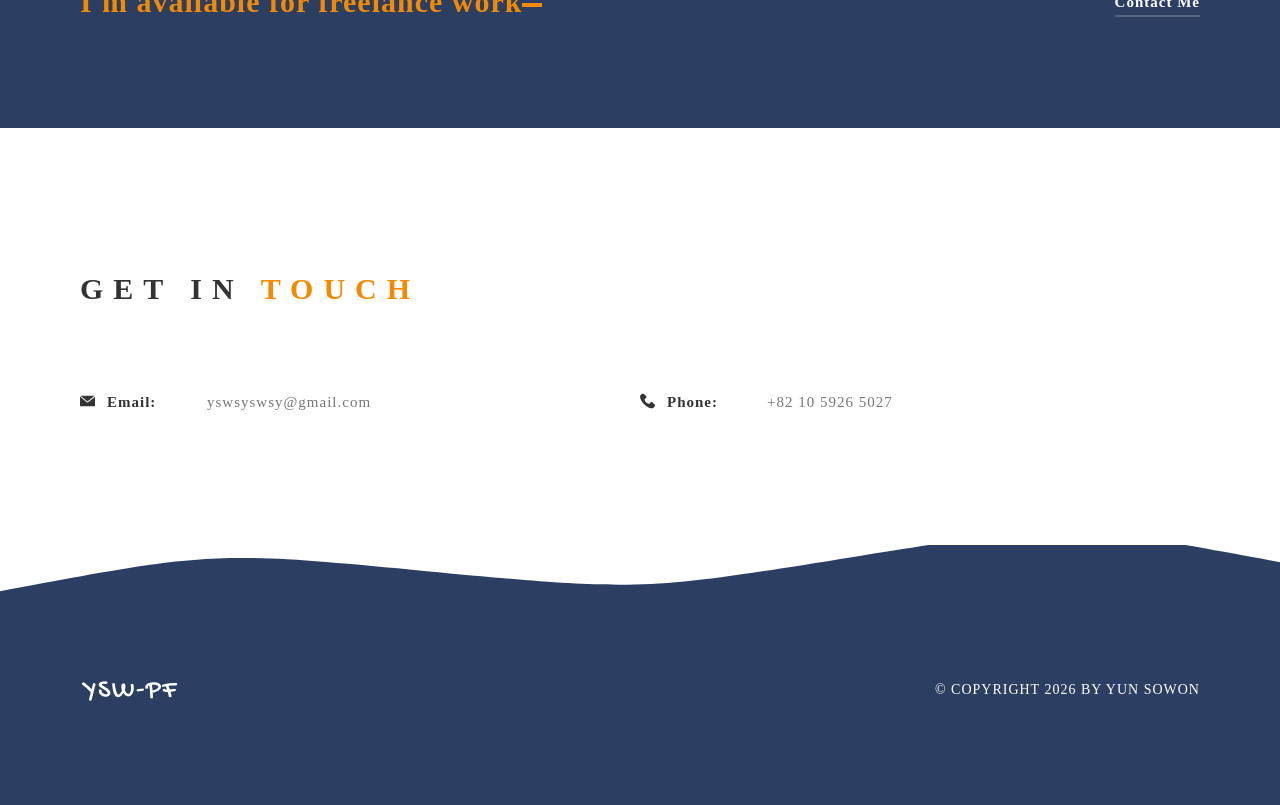
==== commit 87529067: "Add files via upload" ====
--- a/index.html
+++ b/index.html
@@ -223,6 +223,7 @@
 					</div>
 					<div class="news_list">
 						<ul>
+							<!-- 1 -->
 							<li class="wow fadeInLeft" data-wow-duration="1.5s">
 								<div class="list_inner">
 									<a href="./guide/guide_bibx/guide_bibx.html" target="_blank">
@@ -240,6 +241,7 @@
 									</a>
 								</div>
 							</li>
+							<!-- 2 -->
 							<li class="wow fadeInLeft" data-wow-duration="1.5s" data-wow-delay=".2s">
 								<div class="list_inner">
 									<a href="./guide/guide_web/guide_web.html" target="_blank">
@@ -257,6 +259,7 @@
 									</a>
 								</div>
 							</li>
+							<!-- 3 -->
 							<li class="wow fadeInLeft" data-wow-duration="1.5s" data-wow-delay=".4s">
 								<div class="list_inner">
 									<a href="https://ysw-pf.github.io/westbusan-masil/" target="_blank">
@@ -267,6 +270,57 @@
 										<div class="details">
 											<h3 class="title"><a href="javascript:return false;">서쪽마실 Web Site </a></h3>
 											<p>서부산 여행플랫폼</p>
+											<p class="date">By <a href="javascript:return false;">윤소원</a> <span>March
+													2026</span></p>
+										</div>
+									</a>
+								</div>
+							</li>
+							<!-- 4 -->
+							<li class="wow fadeInLeft" data-wow-duration="1.5s" data-wow-delay=".4s">
+								<div class="list_inner">
+									<a href="./guide/kakao/kakao.html" target="_blank">
+										<div class="image">
+											<img src="img/placeholders/4-3.jpg" alt="" />
+											<div class="main" data-img-url="img/news/4.jpg"></div>
+										</div>
+										<div class="details">
+											<h3 class="title"><a href="javascript:return false;">서쪽마실 비즈니스 배너</a></h3>
+											<p>카카오 비즈니스 배너</p>
+											<p class="date">By <a href="javascript:return false;">윤소원</a> <span>March
+													2026</span></p>
+										</div>
+									</a>
+								</div>
+							</li>
+							<!-- 5 -->
+							<li class="wow fadeInLeft" data-wow-duration="1.5s" data-wow-delay=".4s">
+								<div class="list_inner">
+									<a href="https://www.youtube.com/watch?v=grgbRSxtQk4" target="_blank">
+										<div class="image">
+											<img src="img/placeholders/4-3.jpg" alt="" />
+											<div class="main" data-img-url="img/news/5.jpg"></div>
+										</div>
+										<div class="details">
+											<h3 class="title"><a href="javascript:return false;">서쪽마실 Mockup Video </a></h3>
+											<p>브랜드 목업 소개 영상</p>
+											<p class="date">By <a href="javascript:return false;">윤소원</a> <span>March
+													2026</span></p>
+										</div>
+									</a>
+								</div>
+							</li>
+							<!-- 6 -->
+							<li class="wow fadeInLeft" data-wow-duration="1.5s" data-wow-delay=".4s">
+								<div class="list_inner">
+									<a href="https://youtu.be/-4M10t-NGWc?si=JhKtmm4sA5AOKwrC" target="_blank">
+										<div class="image">
+											<img src="img/placeholders/4-3.jpg" alt="" />
+											<div class="main" data-img-url="img/news/6.jpg"></div>
+										</div>
+										<div class="details">
+											<h3 class="title"><a href="javascript:return false;">서쪽마실 Web Site Video </a></h3>
+											<p>브랜드 웹사이트 소개 영상</p>
 											<p class="date">By <a href="javascript:return false;">윤소원</a> <span>March
 													2026</span></p>
 										</div>
@@ -381,7 +435,7 @@
 								</div>
 							</li>
 							<!-- 7 -->
-							<li class="wow fadeInLeft" data-wow-duration="1.5s" data-wow-delay=".4s">
+							<!-- <li class="wow fadeInLeft" data-wow-duration="1.5s" data-wow-delay=".4s">
 								<div class="list_inner">
 									<div class="image">
 										<img src="img/portfolio/s_7.jpg" alt="" />
@@ -394,9 +448,9 @@
 									</div>
 									<a class="grax_tm_full_link" href="./guide/kakao/kakao.html" target="_blank"></a>
 								</div>
-							</li>
+							</li> -->
 							<!-- 8 -->
-							<li class="wow fadeInLeft" data-wow-duration="1.5s">
+							<!-- <li class="wow fadeInLeft" data-wow-duration="1.5s">
 								<div class="list_inner">
 									<div class="image">
 										<img src="img/placeholders/1-1.jpg" alt="" />
@@ -410,7 +464,7 @@
 									<a class="grax_tm_full_link" href="https://www.youtube.com/watch?v=grgbRSxtQk4"
 										target="_blank"></a>
 								</div>
-							</li>
+							</li> -->
 						</ul>
 					</div>
 				</div>
